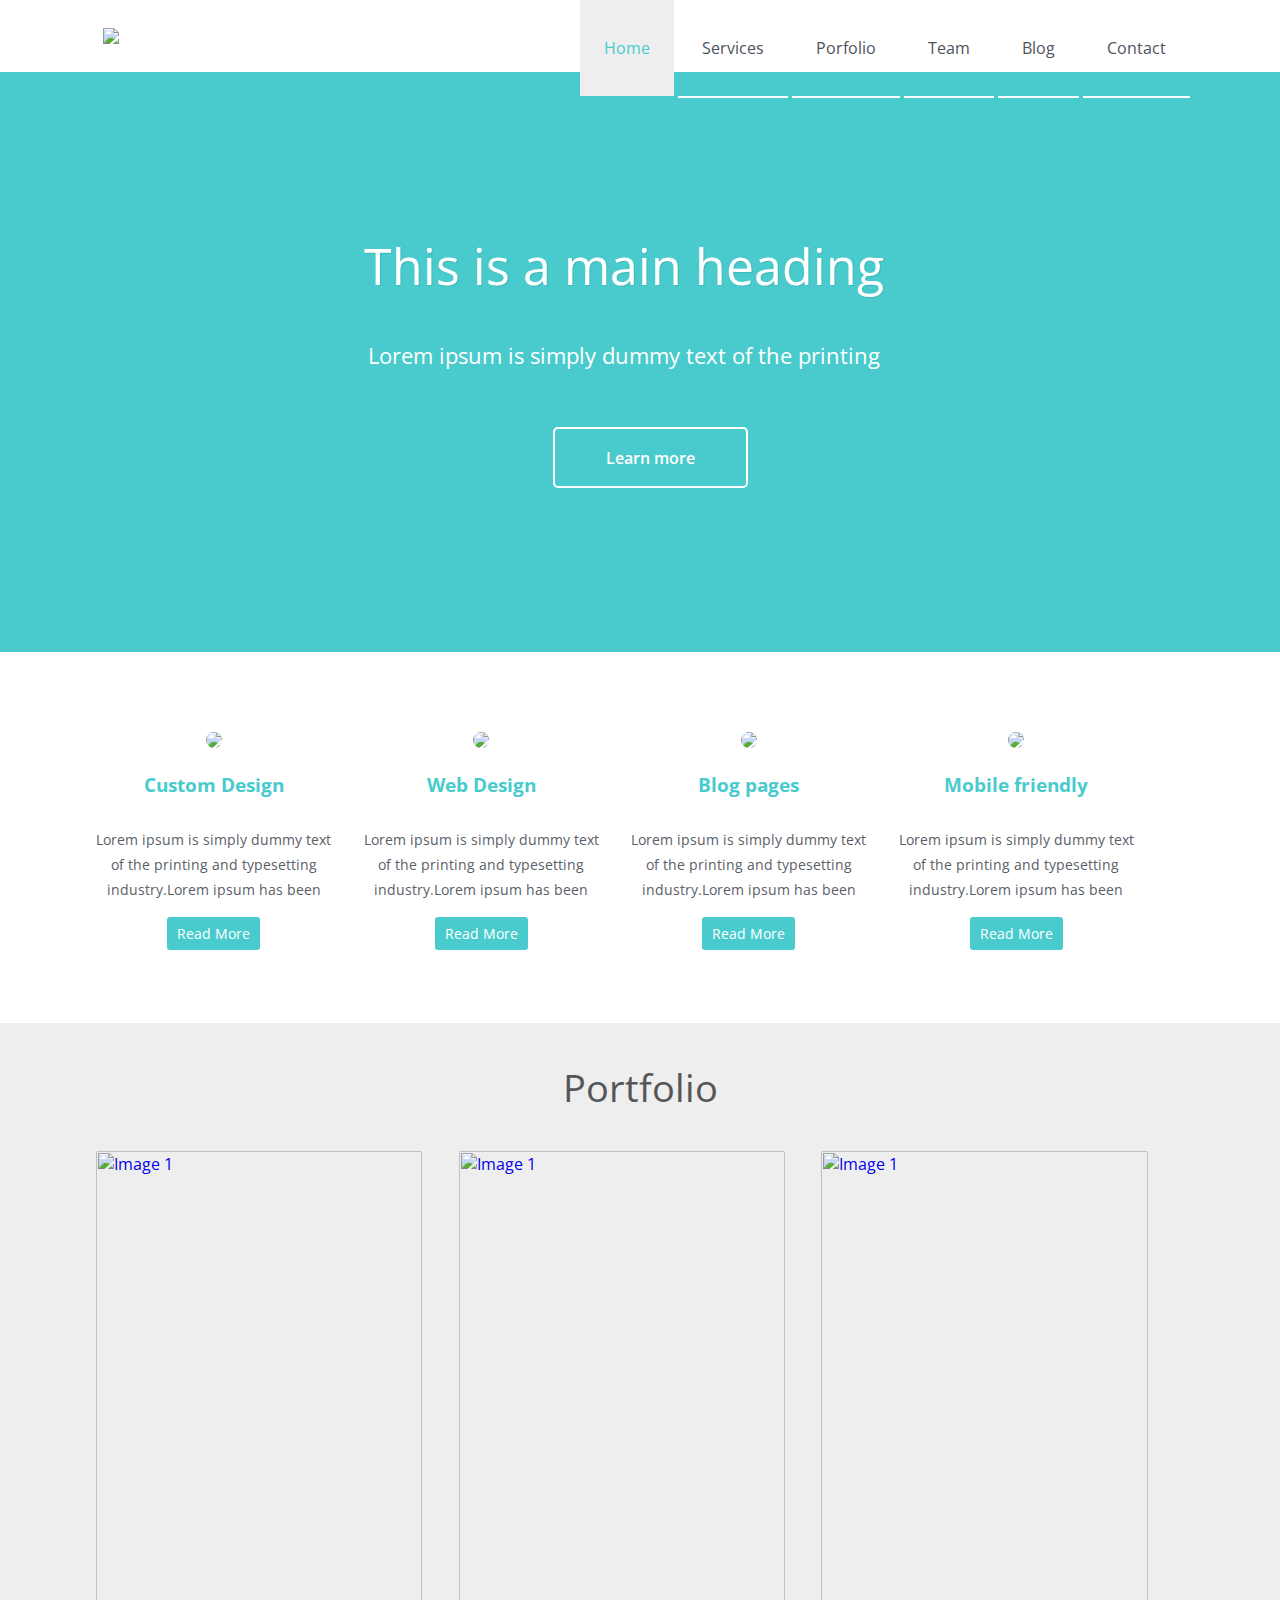
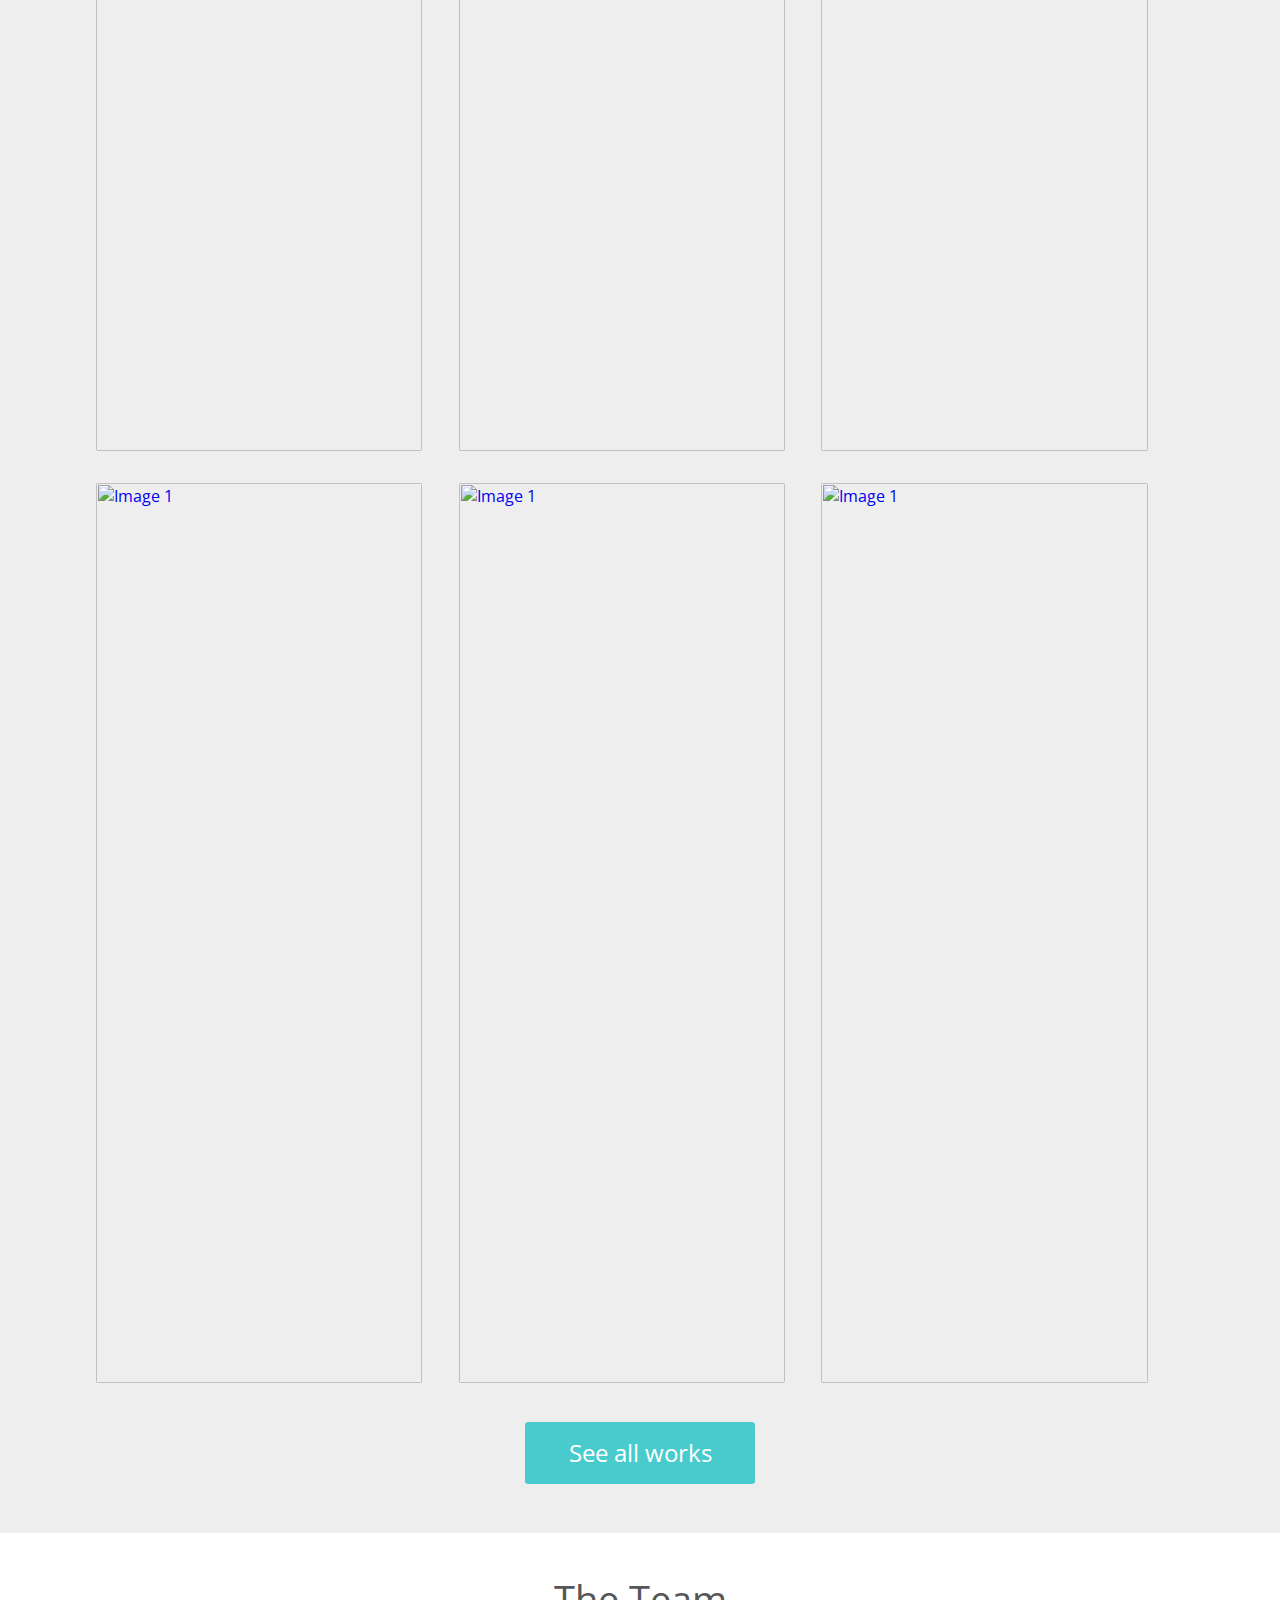
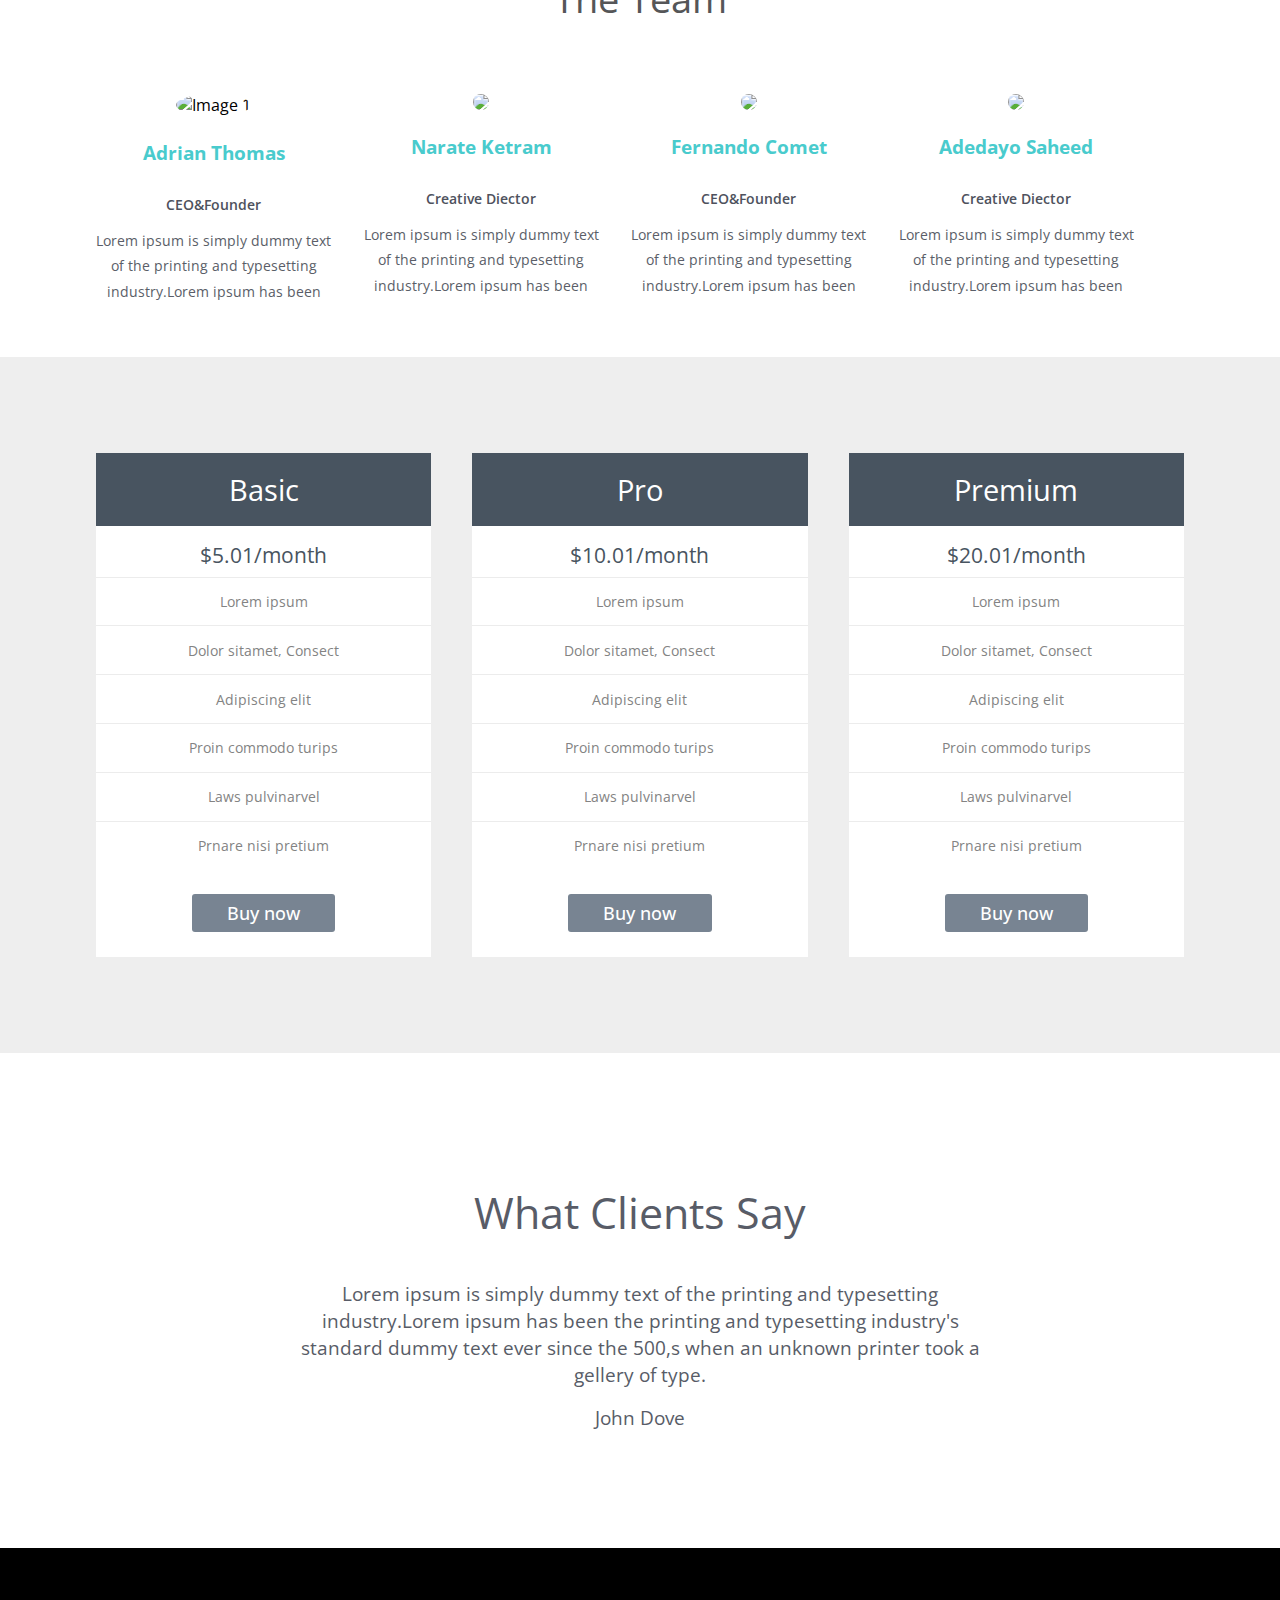
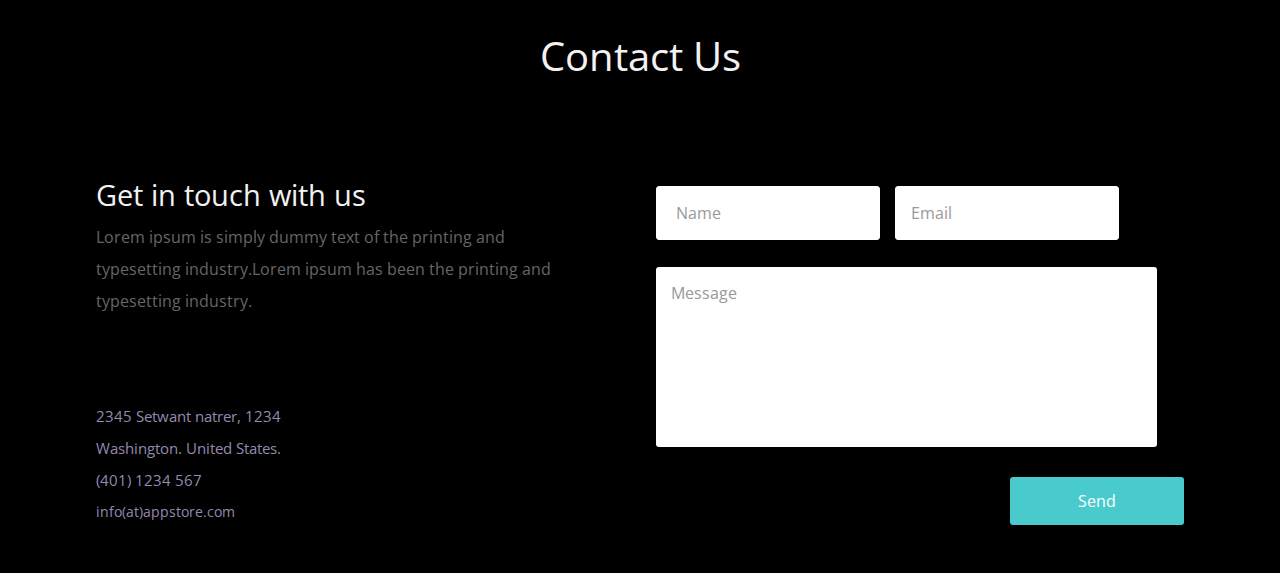
==== index.html @ a983fc41 "Add files via upload" ====
<!DOCTYPE HTML5>



<html>

<head>
    <title>The Agency-author Website Template | Home :: w3layouts</title>
    <meta http-equiv="Content-Type" content="text/html; charset=utf-8" />
    <meta name="viewport" content="width=device-width, initial-scale=1, maximum-scale=1">
    <link href='http://fonts.googleapis.com/css?family=Open+Sans:400,600' rel='stylesheet' type='text/css'>
    <link href="css/style.css" rel="stylesheet" type="text/css" media="all" />
    <link rel="stylesheet" type="text/css" href="css/magnific-popup.css">
    <script src="js/jquery.min.js"></script>
</head>

<body>
    <!-- start header -->
    <div class="header_bg">
        <div class="wrap">
            <div id="content">
                <header id="topnav">
                    <nav>
                        <ul>
                            <li class="active"><a class="scroll" href="#home">Home</a></li>
                            <li><a class="scroll" href="#service">Services</a></li>
                            <li><a class="scroll" href="#portfolio">Porfolio</a></li>
                            <li><a class="scroll" href="#team">Team</a></li>
                            <li><a href="blogsingle.html">Blog</a></li>
                            <li><a class="scroll" href="#contact">Contact</a></li>
                            <div class="clear"> </div>
                        </ul>
                    </nav>
                    <div class="logo">
                        <a href="index.html"><img src="images/logo.png"></a>
                    </div>
                    <a href="#" id="navbtn">Nav Menu</a>
                    <div class="clear"> </div>
                </header>
                <!-- @end #topnav -->
                <script type="text/javascript" src="js/menu.js"></script>
            </div>
        </div>
    </div>
    <!--start-slider---->
    <div class="slider" id="home">
        <div class="wrap">
            <!---start-da-slider----->
            <div id="da-slider" class="da-slider">
                <div class="da-slide">
                    <h2>This is a main heading</h2>
                    <p>Lorem ipsum is simply dummy text of the printing</p>
                    <a href="#" class="da-link">Learn more</a>
                </div>
                <div class="da-slide">
                    <h2>This is a main heading</h2>
                    <p>Lorem ipsum is simply dummy text of the printing</p>
                    <a href="#" class="da-link">Learn more</a>
                </div>
                <div class="da-slide">
                    <h2>This is a main heading</h2>
                    <p>Lorem ipsum is simply dummy text of the printing</p>
                    <a href="#" class="da-link">Learn more</a>
                </div>
                <nav class="da-arrows">
                    <span class="da-arrows-prev"></span>
                    <span class="da-arrows-next"></span>
                </nav>
            </div>
            <link rel="stylesheet" type="text/css" href="css/slider.css" />
            <script type="text/javascript" src="js/modernizr.custom.28468.js"></script>
            <script type="text/javascript" src="js/jquery.cslider.js"></script>
            <script type="text/javascript">
                $(function() {

                    $('#da-slider').cslider({
                        autoplay: true,
                        bgincrement: 450
                    });

                });
            </script>
            <!---//End-da-slider----->
        </div>
    </div>
    <!-----------service------------>
    <div class="sevice" id="service">
        <div class="wrap">
            <div class="service-grids">
                <div class="images_1_of_4">
                    <img src="images/round1.png">
                    <h3>Custom Design</h3>
                    <p>Lorem ipsum is simply dummy text of the printing and typesetting industry.Lorem ipsum has been </p>
                    <div class="button"><span><a href="#">Read More</a></span></div>
                </div>
                <div class="images_1_of_4">
                    <img src="images/round2.png">
                    <h3>Web Design</h3>
                    <p>Lorem ipsum is simply dummy text of the printing and typesetting industry.Lorem ipsum has been</p>
                    <div class="button"><span><a href="#">Read More</a></span></div>
                </div>
                <div class="images_1_of_4">
                    <img src="images/round3.png">
                    <h3>Blog pages</h3>
                    <p>Lorem ipsum is simply dummy text of the printing and typesetting industry.Lorem ipsum has been </p>
                    <div class="button"><span><a href="#">Read More</a></span></div>
                </div>
                <div class="images_1_of_4">
                    <img src="images/round4.png">
                    <h3>Mobile friendly</h3>
                    <p>Lorem ipsum is simply dummy text of the printing and typesetting industry.Lorem ipsum has been</p>
                    <div class="button"><span><a href="#">Read More</a></span></div>
                </div>
                <div class="clear"> </div>
            </div>
        </div>
        <!-----------//service//------------>
        <!-----------portfolio-------------->
        <div class="portfolio_main" id="portfolio">
            <div class="wrap">
                <div class="heading_h">
                    <h3><a href="#">Portfolio</a></h3>
                </div>
                <!--start-mfp -->
                <div id="small-dialog1" class="mfp-hide">
                    <div class="pop_up">
                        <img src="images/pop1.jpg">
                        <h2>Lorem ipsum </h2>
                        <p>Lorem ipsum dolor sit amet, consectetuer adipiscing elit, sed diam nonummy nibh euismod tincidunt ut laoreet dolore magna aliquam erat volutpat. Ut wisi enim ad minim veniam, quis nostrud exerci tation ullamcorper suscipit lobortis
                            nisl ut aliquip ex ea commodo consequat. Duis autem vel eum iriure dolor in hendrerit in vulputate velit esse molestie.</p>
                        <p class="pop_p">Lorem ipsum dolor sit amet, consectetuer adipiscing elit, sed diam nonummy nibh euismod tincidunt ut laoreet dolore magna aliquam erat volutpat. Ut wisi enim ad minim veniam, quis nostrud exerci tation ullamcorper suscipit lobortis
                            nisl ut aliquip ex ea commodo consequat. Duis autem vel eum iriure dolor in hendrerit in vulputate velit esse molestie.</p>
                    </div>

                </div>
                <div id="small-dialog2" class="mfp-hide">
                    <div class="pop_up2">
                        <img src="images/pop2.jpg">
                        <h2>Lorem ipsum </h2>
                        <p>Lorem ipsum dolor sit amet, consectetuer adipiscing elit, sed diam nonummy nibh euismod tincidunt ut laoreet dolore magna aliquam erat volutpat. Ut wisi enim ad minim veniam, quis nostrud exerci tation ullamcorper suscipit lobortis
                            nisl ut aliquip ex ea commodo consequat. Duis autem vel eum iriure dolor in hendrerit in vulputate velit esse molestie.</p>
                        <p class="pop_p">Lorem ipsum dolor sit amet, consectetuer adipiscing elit, sed diam nonummy nibh euismod tincidunt ut laoreet dolore magna aliquam erat volutpat. Ut wisi enim ad minim veniam, quis nostrud exerci tation ullamcorper suscipit lobortis
                            nisl ut aliquip ex ea commodo consequat. Duis autem vel eum iriure dolor in hendrerit in vulputate velit esse molestie.</p>
                    </div>
                </div>
                <div id="small-dialog3" class="mfp-hide">
                    <div class="pop_up3">
                        <img src="images/pop3.jpg">
                        <h2>Lorem ipsum </h2>
                        <p>Lorem ipsum dolor sit amet, consectetuer adipiscing elit, sed diam nonummy nibh euismod tincidunt ut laoreet dolore magna aliquam erat volutpat. Ut wisi enim ad minim veniam, quis nostrud exerci tation ullamcorper suscipit lobortis
                            nisl ut aliquip ex ea commodo consequat. Duis autem vel eum iriure dolor in hendrerit in vulputate velit esse molestie.</p>
                        <p class="pop_p">Lorem ipsum dolor sit amet, consectetuer adipiscing elit, sed diam nonummy nibh euismod tincidunt ut laoreet dolore magna aliquam erat volutpat. Ut wisi enim ad minim veniam, quis nostrud exerci tation ullamcorper suscipit lobortis
                            nisl ut aliquip ex ea commodo consequat. Duis autem vel eum iriure dolor in hendrerit in vulputate velit esse molestie.</p>
                    </div>
                </div>
                <div id="small-dialog4" class="mfp-hide">
                    <div class="pop_up4">
                        <img src="images/pop4.jpg">
                        <h2>Lorem ipsum </h2>
                        <p>Lorem ipsum dolor sit amet, consectetuer adipiscing elit, sed diam nonummy nibh euismod tincidunt ut laoreet dolore magna aliquam erat volutpat. Ut wisi enim ad minim veniam, quis nostrud exerci tation ullamcorper suscipit lobortis
                            nisl ut aliquip ex ea commodo consequat. Duis autem vel eum iriure dolor in hendrerit in vulputate velit esse molestie.</p>
                        <p class="pop_p">Lorem ipsum dolor sit amet, consectetuer adipiscing elit, sed diam nonummy nibh euismod tincidunt ut laoreet dolore magna aliquam erat volutpat. Ut wisi enim ad minim veniam, quis nostrud exerci tation ullamcorper suscipit lobortis
                            nisl ut aliquip ex ea commodo consequat. Duis autem vel eum iriure dolor in hendrerit in vulputate velit esse molestie.</p>
                    </div>
                </div>
                <div id="small-dialog5" class="mfp-hide">
                    <div class="pop_up5">
                        <img src="images/pop5.jpg">
                        <h2>Lorem ipsum </h2>
                        <p>Lorem ipsum dolor sit amet, consectetuer adipiscing elit, sed diam nonummy nibh euismod tincidunt ut laoreet dolore magna aliquam erat volutpat. Ut wisi enim ad minim veniam, quis nostrud exerci tation ullamcorper suscipit lobortis
                            nisl ut aliquip ex ea commodo consequat. Duis autem vel eum iriure dolor in hendrerit in vulputate velit esse molestie.</p>
                        <p class="pop_p">Lorem ipsum dolor sit amet, consectetuer adipiscing elit, sed diam nonummy nibh euismod tincidunt ut laoreet dolore magna aliquam erat volutpat. Ut wisi enim ad minim veniam, quis nostrud exerci tation ullamcorper suscipit lobortis
                            nisl ut aliquip ex ea commodo consequat. Duis autem vel eum iriure dolor in hendrerit in vulputate velit esse molestie.</p>
                    </div>
                </div>
                <div id="small-dialog6" class="mfp-hide">
                    <div class="pop_up6">
                        <img src="images/pop6.jpg">
                        <h2>Lorem ipsum </h2>
                        <p>Lorem ipsum dolor sit amet, consectetuer adipiscing elit, sed diam nonummy nibh euismod tincidunt ut laoreet dolore magna aliquam erat volutpat. Ut wisi enim ad minim veniam, quis nostrud exerci tation ullamcorper suscipit lobortis
                            nisl ut aliquip ex ea commodo consequat. Duis autem vel eum iriure dolor in hendrerit in vulputate velit esse molestie.</p>
                        <p class="pop_p">Lorem ipsum dolor sit amet, consectetuer adipiscing elit, sed diam nonummy nibh euismod tincidunt ut laoreet dolore magna aliquam erat volutpat. Ut wisi enim ad minim veniam, quis nostrud exerci tation ullamcorper suscipit lobortis
                            nisl ut aliquip ex ea commodo consequat. Duis autem vel eum iriure dolor in hendrerit in vulputate velit esse molestie.</p>
                    </div>
                </div>
                <div id="small-dialog7" class="mfp-hide">
                    <div class="pop_up7">
                        <h2>Lorem ipsum </h2>
                        <p>Lorem ipsum dolor sit amet, consectetuer adipiscing elit, sed diam nonummy nibh euismod tincidunt ut laoreet dolore magna aliquam erat volutpat. Ut wisi enim ad minim veniam, quis nostrud exerci tation ullamcorper suscipit lobortis
                            nisl ut aliquip ex ea commodo consequat. Duis autem vel eum iriure dolor in hendrerit in vulputate velit esse molestie.</p>
                        <p class="pop_p">Lorem ipsum dolor sit amet, consectetuer adipiscing elit, sed diam nonummy nibh euismod tincidunt ut laoreet dolore magna aliquam erat volutpat. Ut wisi enim ad minim veniam, quis nostrud exerci tation ullamcorper suscipit lobortis
                            nisl ut aliquip ex ea commodo consequat. Duis autem vel eum iriure dolor in hendrerit in vulputate velit esse molestie.</p>
                    </div>
                </div>
                <!--end-mfp -->
                <!--start-content-->
                <div class="gallery">
                    <div class="container">
                        <div id="gallerylist">
                            <div class="gallerylist-wrapper">
                                <a class="popup-with-zoom-anim" href="#small-dialog1">
                                    <img src="images/gd1.jpg" alt="Image 1" / </a>
                            </div>
                            <div class="gallerylist-wrapper">
                                <a class="popup-with-zoom-anim" href="#small-dialog2">
                                    <img src="images/gd2.jpg" alt="Image 1" / </a>
                            </div>
                            <div class="gallerylist-wrapper">
                                <a class="popup-with-zoom-anim" href="#small-dialog3">
                                    <img src="images/gd3.jpg" alt="Image 1" />

                                </a>
                            </div>
                            <div class="clear"></div>
                        </div>
                        <div id="gallerylist1">
                            <div class="gallerylist-wrapper">
                                <a class="popup-with-zoom-anim" href="#small-dialog4">
                                    <img src="images/gd4.jpg" alt="Image 1" / </a>
                            </div>
                            <div class="gallerylist-wrapper">
                                <a class="popup-with-zoom-anim" href="#small-dialog5">
                                    <img src="images/gd5.jpg" alt="Image 1" />

                                </a>
                            </div>
                            <div class="gallerylist-wrapper">
                                <a class="popup-with-zoom-anim" href="#small-dialog6">
                                    <img src="images/gd6.jpg" alt="Image 1" />
                                </a>
                            </div>
                            <div class="clear"> </div>
                            <div class="button_1"><span><a href="#">See all works</a></span></div>
                        </div>
                    </div>
                </div>
                <!--end container -->
                <script src="js/jquery.magnific-popup.js" type="text/javascript"></script>
                <script>
                    $(document).ready(function() {
                        $('.popup-with-zoom-anim').magnificPopup({
                            type: 'inline',
                            fixedContentPos: false,
                            fixedBgPos: true,
                            overflowY: 'auto',
                            closeBtnInside: true,
                            preloader: false,
                            midClick: true,
                            removalDelay: 300,
                            mainClass: 'my-mfp-zoom-in'
                        });
                    });
                </script>

            </div>
        </div>
    </div>
    <!-----------//portfolio//----------->
    <!-----------start-team-------------->
    <div class="team" id="team">
        <div class="wrap">
            <div class="heading_h">
                <h3><a href="#">The Team</a></h3>
            </div>
            <div class="middle-grids">
                <div class="grid_1_of_4 images_1_of_4">
                    <a class="popup-with-zoom-anim" href="#small-dialog7">
                        <span class="rollover"> </span>
                    </a>
                    <img src="images/pic4.jpg" alt="Image 1" />
                    <h3>Adrian Thomas </h3>
                    <h4>CEO&Founder</h4>
                    <p>Lorem ipsum is simply dummy text of the printing and typesetting industry.Lorem ipsum has been </p>
                </div>
                <div class="grid_1_of_4 images_1_of_4">
                    <a class="popup-with-zoom-anim" href="#small-dialog7">
                        <span class="rollover"> </span>
                    </a>
                    <img src="images/pic2.jpg">
                    <h3>Narate Ketram</h3>
                    <h4>Creative Diector</h4>
                    <p>Lorem ipsum is simply dummy text of the printing and typesetting industry.Lorem ipsum has been</p>
                </div>
                <div class="grid_1_of_4 images_1_of_4">
                    <a class="popup-with-zoom-anim" href="#small-dialog7">
                        <span class="rollover"> </span>
                    </a>
                    <img src="images/pic3.jpg">
                    <h3>Fernando Comet</h3>
                    <h4>CEO&Founder</h4>
                    <p>Lorem ipsum is simply dummy text of the printing and typesetting industry.Lorem ipsum has been </p>

                </div>
                <div class="grid_1_of_4 images_1_of_4">
                    <a class="popup-with-zoom-anim" href="#small-dialog7">
                        <span class="rollover"> </span>
                    </a>
                    <img src="images/pic1.jpg">
                    <h3>Adedayo Saheed</h3>
                    <h4>Creative Diector</h4>
                    <p>Lorem ipsum is simply dummy text of the printing and typesetting industry.Lorem ipsum has been</p>
                </div>
                <div class="clear"> </div>
            </div>
        </div>
    </div>
    <!----------end-team----------------->
    <!-----------start-pricing----------->
    <div class="pricing-plans">
        <div class="wrap">
            <div class="pricing-grids">
                <div class="pricing-grid">
                    <h3><a href="#">Basic</a></h3>
                    <div class="price-value">
                        <a href="#">$5.01/month</a>
                    </div>
                    <ul>
                        <li><a href="#">Lorem ipsum</a></li>
                        <li><a href="#">Dolor sitamet, Consect</a></li>
                        <li><a href="#">Adipiscing elit</a></li>
                        <li><a href="#">Proin commodo turips</a></li>
                        <li><a href="#">Laws pulvinarvel</a></li>
                        <li><a href="#">Prnare nisi pretium</a></li>
                    </ul>
                    <div class="cart">
                        <a class="popup-with-zoom-anim" href="#small-dialog">Buy now</a>
                    </div>
                </div>
                <div class="pricing-grid">
                    <h3><a href="#">Pro</a></h3>
                    <div class="price-value">
                        <a href="#">$10.01/month</a>
                    </div>
                    <ul>
                        <li><a href="#">Lorem ipsum</a></li>
                        <li><a href="#">Dolor sitamet, Consect</a></li>
                        <li><a href="#">Adipiscing elit</a></li>
                        <li><a href="#">Proin commodo turips</a></li>
                        <li><a href="#">Laws pulvinarvel</a></li>
                        <li><a href="#">Prnare nisi pretium</a></li>
                    </ul>
                    <div class="cart">
                        <a class="popup-with-zoom-anim" href="#small-dialog">Buy now</a>
                    </div>
                </div>
                <div class="pricing-grid">
                    <h3><a href="#">Premium</a></h3>
                    <div class="price-value">
                        <a href="#">$20.01/month</a>
                    </div>
                    <ul>
                        <li><a href="#">Lorem ipsum</a></li>
                        <li><a href="#">Dolor sitamet, Consect</a></li>
                        <li><a href="#">Adipiscing elit</a></li>
                        <li><a href="#">Proin commodo turips</a></li>
                        <li><a href="#">Laws pulvinarvel</a></li>
                        <li><a href="#">Prnare nisi pretium</a></li>
                    </ul>
                    <div class="cart">
                        <a class="popup-with-zoom-anim" href="#small-dialog">Buy now</a>
                    </div>
                </div>
                <div class="clear"> </div>
                <!-----pop-up-grid---->
                <div id="small-dialog" class="mfp-hide">
                    <div class="pop_up">
                        <div class="payment-online-form-left">
                            <form>
                                <h4><span class="shipping"> </span>Shipping</h4>
                                <ul>
                                    <li><input class="text-box-dark" type="text" value="Frist Name" onfocus="this.value = '';" onblur="if (this.value == '') {this.value = 'Frist Name';}"></li>
                                    <li><input class="text-box-dark" type="text" value="Last Name" onfocus="this.value = '';" onblur="if (this.value == '') {this.value = 'Last Name';}"></li>
                                </ul>
                                <ul>
                                    <li><input class="text-box-dark" type="text" value="Email" onfocus="this.value = '';" onblur="if (this.value == '') {this.value = 'Email';}"></li>
                                    <li><input class="text-box-dark" type="text" value="Company Name" onfocus="this.value = '';" onblur="if (this.value == '') {this.value = 'Company Name';}"></li>
                                </ul>
                                <ul>
                                    <li><input class="text-box-dark" type="text" value="Phone" onfocus="this.value = '';" onblur="if (this.value == '') {this.value = 'Phone';}"></li>
                                    <li><input class="text-box-dark" type="text" value="Address" onfocus="this.value = '';" onblur="if (this.value == '') {this.value = 'Address';}"></li>
                                    <div class="clear"> </div>
                                </ul>
                                <div class="clear"> </div>
                                <ul class="payment-type">
                                    <h4><span class="payment"> </span> Payments</h4>
                                    <li><span class="col_checkbox">
													<input id="3" class="css-checkbox1" type="checkbox">
													<label for="3" name="demo_lbl_1" class="css-label1"> </label>
													<a class="visa" href="#"> </a>
													</span>

                                    </li>
                                    <li>
                                        <span class="col_checkbox">
														<input id="4" class="css-checkbox2" type="checkbox">
														<label for="4" name="demo_lbl_2" class="css-label2"> </label>
														<a class="paypal" href="#"> </a>
													</span>
                                    </li>
                                    <div class="clear"> </div>
                                </ul>
                                <ul>
                                    <li><input class="text-box-dark" type="text" value="Card Number" onfocus="this.value = '';" onblur="if (this.value == '') {this.value = 'Card Number';}"></li>
                                    <li><input class="text-box-dark" type="text" value="Name on card" onfocus="this.value = '';" onblur="if (this.value == '') {this.value = 'Name on card';}"></li>
                                    <div class="clear"> </div>
                                </ul>
                                <ul>
                                    <li><input class="text-box-light hasDatepicker" type="text" id="datepicker" value="Expiration Date" onfocus="this.value = '';" onblur="if (this.value == '') {this.value = 'Expiration Date';}"><em class="pay-date"> </em></li>
                                    <li><input class="text-box-dark" type="text" value="Security Code" onfocus="this.value = '';" onblur="if (this.value == '') {this.value = 'Security Code';}"></li>
                                    <div class="clear"> </div>
                                </ul>
                                <ul class="payment-sendbtns">
                                    <li><input type="reset" value="Cancel"></li>
                                    <li><input type="submit" value="Process order"></li>
                                </ul>
                                <div class="clear"> </div>
                            </form>
                        </div>
                    </div>
                </div>
                <!-----pop-up-grid---->
            </div>
            <div class="clear"> </div>
        </div>
    </div>
    </div>
    <!-- Add fancyBox light-box -->
    <script>
        $(document).ready(function() {
            $('.popup-with-zoom-anim').magnificPopup({
                type: 'inline',
                fixedContentPos: false,
                fixedBgPos: true,
                overflowY: 'auto',
                closeBtnInside: true,
                preloader: false,
                midClick: true,
                removalDelay: 300,
                mainClass: 'my-mfp-zoom-in'
            });
        });
    </script>
    <!----End-pricingplans---->
    <!-----------end-pricing------------->
    <!---------text-slider------------->

    <div class="wmuSlider example1">
        <div class="wrap">
            <article style="position: absolute; width:64%; opacity: 0;">

                <div class="cont span_2_of_3">
                    <h4>What Clients Say</h1>
                        <p>Lorem ipsum is simply dummy text of the printing and typesetting industry.Lorem ipsum has been the printing and typesetting industry's standard dummy text ever since the 500,s when an unknown printer took a gellery of type.</p>
                        <span><a href="#">John Dove</a></span>

                </div>
            </article>
            <article style="position: absolute; width:64%; opacity: 0;">
                <div class="cont span_2_of_3">
                    <h4>What Clients Say</h4>
                    <p>Lorem ipsum is simply dummy text of the printing and typesetting industry.Lorem ipsum has been the printing and typesetting industry's standard dummy text ever since the 500,s when an unknown printer took a gellery of type.</p>
                    <span><a href="#">John Dove</a></span>
                </div>
            </article>
            <article style="position: absolute; width:64%; opacity: 0;">
                <div class="cont span_2_of_3">
                    <h4>What Clients Say</h4>
                    <p>Lorem ipsum is simply dummy text of the printing and typesetting industry.Lorem ipsum has been the printing and typesetting industry's standard dummy text ever since the 500,s when an unknown printer took a gellery of type.</p>
                    <span><a href="#">John Dove</a></span>
                </div>
            </article>

            <script src="js/jquery.wmuSlider.js"></script>
            <script>
                $('.example1').wmuSlider();
            </script>
        </div>
    </div>
    <!----------//text-slider------------>
    <!--------start-contact----------->
    <div class="contact" id="contact">
        <div class="wrap">
            <h2>Contact Us</h2>
            <div class="contact-form">
                <div class="para-contact">
                    <h4>Get in touch with us</h4>
                    <p>Lorem ipsum is simply dummy text of the printing and typesetting industry.Lorem ipsum has been the printing and typesetting industry.</p>

                    <div class="social_2 social_3">
                        <ul>
                            <li class="facebook"><a href="#"><span> </span></a></li>
                            <li class="twitter"><a href="#"><span> </span></a></li>
                            <li class="google"><a href="#"><span> </span></a></li>
                        </ul>
                    </div>
                    <div class="get-intouch-left-address">
                        <p>2345 Setwant natrer, 1234</p>
                        <p>Washington. United States.</p>
                        <p>(401) 1234 567</p>
                        <p><a href="mailto:info@mycompany.com"> info(at)appstore.com</a></p>
                    </div>
                    <div class="clear"> </div>
                </div>
                <div class="form">
                    <form method="post" action="#">
                        <input type="text" class="textbox" value=" Name" onfocus="this.value = '';" onblur="if (this.value == '') {this.value = 'Name';}">
                        <input type="text" class="textbox" value="Email" onfocus="this.value = '';" onblur="if (this.value == '') {this.value = 'Email';}">
                        <div class="clear"> </div>
                        <div>
                            <textarea value="Message:" onfocus="this.value = '';" onblur="if (this.value == '') {this.value = ' Message';}">Message</textarea>
                        </div>
                        <div class="button send_button">
                            <input type="submit" value="Send">
                        </div>
                        <div class="clear"> </div>
                    </form>
                </div>
                <a class="mov-top" href="#home1"> <span> </span></a>
                <div class="clear"> </div>
            </div>
        </div>
    </div>
    <!-- scroll_top_btn -->
    <script type="text/javascript" src="js/move-top.js"></script>
    <script type="text/javascript" src="js/easing.js"></script>
    <script type="text/javascript">
        $(document).ready(function() {

            var defaults = {
                containerID: 'toTop', // fading element id
                containerHoverID: 'toTopHover', // fading element hover id
                scrollSpeed: 1200,
                easingType: 'linear'
            };


            $().UItoTop({
                easingType: 'easeOutQuart'
            });

        });
    </script>
    <script type="text/javascript">
        jQuery(document).ready(function($) {
            $(".scroll").click(function(event) {
                event.preventDefault();
                $('html,body').animate({
                    scrollTop: $(this.hash).offset().top
                }, 1200);
            });
        });
    </script>

    <a href="#" id="toTop" style="display: block;"><span id="toTopHover" style="opacity: 1;"></span></a>
    <!--------//end-contact----------->
</body>

</html>
---- css/style.css ----
/*
Author: W3layout
Author URL: http://w3layouts.com
License: Creative Commons Attribution 3.0 Unported
License URL: http://creativecommons.org/licenses/by/3.0/
*/
/* reset */
html,body,div,span,applet,object,iframe,h1,h2,h3,h4,h5,h6,p,blockquote,pre,a,abbr,acronym,address,big,cite,code,del,dfn,em,img,ins,kbd,q,s,samp,small,strike,strong,sub,sup,tt,var,b,u,i,dl,dt,dd,ol,nav ul,nav li,fieldset,form,label,legend,table,caption,tbody,tfoot,thead,tr,th,td,article,aside,canvas,details,embed,figure,figcaption,footer,header,hgroup,menu,nav,output,ruby,section,summary,time,mark,audio,video{margin:0;padding:0;border:0;font-size:100%;font:inherit;vertical-align:baseline;}
article, aside, details, figcaption, figure,footer, header, hgroup, menu, nav, section {display: block;}
ol,ul{list-style:none;margin:0;padding:0;}
blockquote,q{quotes:none;}
blockquote:before,blockquote:after,q:before,q:after{content:'';content:none;}
table{border-collapse:collapse;border-spacing:0;}
/* start editing from here */
a{text-decoration:none;}
.txt-rt{text-align:right;}/* text align right */
.txt-lt{text-align:left;}/* text align left */
.txt-center{text-align:center;}/* text align center */
.float-rt{float:right;}/* float right */
.float-lt{float:left;}/* float left */
.clear{clear:both;}/* clear float */
.pos-relative{position:relative;}/* Position Relative */
.pos-absolute{position:absolute;}/* Position Absolute */
.vertical-base{	vertical-align:baseline;}/* vertical align baseline */
.vertical-top{	vertical-align:top;}/* vertical align top */
.underline{	padding-bottom:5px;	border-bottom: 1px solid #eee; margin:0 0 20px 0;}/* Add 5px bottom padding and a underline */
nav.vertical ul li{	display:block;}/* vertical menu */
nav.horizontal ul li{	display: inline-block;}/* horizontal menu */
img{max-width:100%;}
/*end reset*/
body {
	background:#ffffff;
	font-family: 'Open Sans', sans-serif;
	font-size: 100%;
}
.wrap{
	margin:0 auto;
	width:80%;
}
/*****/
/* start header */

::selection { background: #b9e9b9; color: #555; }
::-moz-selection { background: #b9e9b9; color: #555; }
::-webkit-selection { background: #b9e9b9; color: #555; }

br { display: block; line-height: 2.2em; } 

article, aside, details, figcaption, figure, footer, header, hgroup, menu, nav, section { display: block; }
ol, ul { list-style: none; }

blockquote, q { quotes: none; }
blockquote:before, blockquote:after, q:before, q:after { content: ''; content: none; }
img { border: 0; max-width: 100%; }



#w {
  max-width:80%%;
  margin: 0 auto;
}
#pagebody {
  padding: 15px 25px;
}

/* navigation bar */
#topnav {
  display: block;
  width: 100%;
  position: relative;
}

#topnav .logo {
  float: left;
  padding: 1.57em 0em;
}
#topnav .logo a {
  text-decoration: none;
  padding: 3px 7px;
  display:block;
}

#topnav #navbtn {
  display: none;
  float: right;
  top: 0;
  width: 20px;
  padding: 2.5em 0em;
  background: url('../images/nav-icon.png') center no-repeat;
  text-indent: -99999px;
  overflow: hidden;
}

#topnav nav {
  position: absolute;
  top: 0; 
  right: -10px;
}

#topnav nav ul {
  list-style: none;
}
#topnav nav ul li {
  display: block;
  float: left;
  margin-right: 4px;
}

#topnav nav ul li a {
  color: #4E525D;
	font-size: 1em;
	padding: 2.3em 1.5em;
	display: block;
	transition: 0.5s all;
	-webkit-transition: 0.51s all;
	-moz-transition: 0.5s all;
	-o-transition: 0.5s all;
	border-bottom: 2px solid #fff;
}
#topnav nav ul li a:hover {
	border-bottom: 2px solid #49CBCD;
	 color: #49CBCD;
	 background: #EEE;
}
#topnav nav ul li.active>a{
	border-bottom: 2px solid #49CBCD;
	 color: #49CBCD;
	 background: #EEE;
}

/* menu block */
#btmnav {
  display: block;
  padding: 5px 0;
  border-top: 1px solid #cfcfcf;
  font-size: 1.1em;
  font-weight: normal;
}

#btmnav .credits { 
  color: #999;
  line-height: 1.45em;
}
#btmnav nav { padding: 9px 0; padding-bottom: 15px; }
#btmnav nav ul li { display: inline; }
#btmnav nav ul li a { font-weight: bold; }


/* responsive styles */
@media screen and (max-width: 800px) {
  #topnav h1 {
	padding: 1.4em 0em;
	}
	#topnav #navbtn {
	padding: 1.8em 0em;
	}
  #topnav { height: auto; }
  #topnav nav { 
    display: none; 
    position: static;
    width: 100%;
    top: auto;
    right: auto;
  }
  #topnav nav ul li { float: none; margin: 0;  background: #f0f0f0;}
  #topnav nav ul li a {
    display: block;
    width: 100%;
    line-height: 1.4em;
    border: 0;
    padding: 9px 9px;
    border-bottom: 1px solid rgba(90, 85, 73, 0.17);
	box-sizing: border-box;
	-moz-box-sizing: border-box;
	-webkit-box-sizing: border-box;
	-webkit-transition: all 0.3s ease-out;
	-moz-transition: all 0.3s ease-out;
	-ms-transition: all 0.3s ease-out;
	-o-transition: all 0.3s ease-out;
	transition: all 0.3s ease-out;
  }
  #topnav nav ul li a:hover {
   background:#49CBCD;
	color: #ffffff;
  }
  #topnav nav ul li a.sel {
    color: #6f8767;
    background: #cbdcc5;
  }
  
  #topnav #navbtn {
    display: block;
  }
}
/*---start-top-slider----*/
.slider{
	background:#49CBCD url(../images/bg2.png) no-repeat;
	background-size: 100% 100%;
}
/*---end-top-slider----*/
/***************start-service************/
.service-grids{
	margin:5em 0;
}
.middle-grids {
	margin: 2em 0;
}
.section {
	clear: both;
	padding: 0px;
	margin: 0px;
}
.images_1_of_4{
	display: block;
	float:left;
	margin-left:3%;
	text-align: center;
}
.images_1_of_4:first-child { 
	margin-left: 0; 
} 
.images_1_of_4 {
	width: 21.6%;
}
.images_1_of_4  img{
	max-width:100%;
	margin-bottom: 23px;
	border-radius: 50%;
	-webkit-border-radius: 50%;
	-o-border-radius: 50%;
	-moz-border-radius: 50%;
}
.images_1_of_4  h3{
	color:#49CBCD;
	font-size:1.2em;
	font-family:'Open Sans', sans-serif;
	font-weight :bold;
	-webkit-transition: all 0.3s ease-out;
	-moz-transition: all 0.3s ease-out;
	-ms-transition: all 0.3s ease-out;
	-o-transition: all 0.3s ease-out;
	transition: all 0.3s ease-out;
}
.images_1_of_4  h3,.images_1_of_4  p
{
	padding: 0em 0em 1.5em 0em;
}
.images_1_of_4  p {
	font-size:0.875em;
	color:#5A5E68;
	line-height: 1.8em;
	font-family : 'Open Sans', sans-serif;
}
.images_1_of_4 .button a{
		padding:7px 10px;
		font-size:0.9em;
		font-family:'Open Sans', sans-serif;
		background:#49CBCD;       
        color : #fff;
      	-moz-border-radius: 3px;
		-webkit-border-radius: 3px;
		border-radius: 3px;
		transition: 0.5s all;
		-webkit-transition: 0.5s all;
		-moz-transition: 0.5s all;
		-o-transition: 0.5s all;
}
.images_1_of_4 .button a:hover{
	   background: #296E6F;
        text-decoration:none;
}
/***************end-servivice************/
/***************start-portfolio************/
.portfolio_main{
	background: #eee;
}
.heading_h {
	text-align: center;
	padding: 2.4em  0em;
}
.heading_h h3 a{
	font-size:2.4em;
	color:#555658;
}
#gallerylist {
	-webkit-box-sizing: border-box;
	-moz-box-sizing: border-box;
	-o-box-sizing: border-box;
	overflow:hidden;
	width:100%;
}
.gallerylist-wrapper {
	overflow:hidden;
	position: relative !important;
	cursor:pointer;
	width: 30%;
	margin-right:3.333%;
	float: left;
}
.gallerylist img {
	max-width:100%;
	position: relative;
	-webkit-filter: grayscale(100%);
	opacity: 5;
	transition: all 300ms!important;
	-webkit-transition: all 300ms!important;
	-moz-transition: all 300ms!important;
}

.gallerylist-wrapper img{
	width: 100%;
	border-radius: 2px;
	-webkit-border-radius: 2px;
	-o-border-radius: 2px;
	-moz-border-radius: 2px;
}


.gallerylist-wrapper   span {
	position: absolute;
	width: 100%;
	top: 0px;
	left: 0px;
	text-align: center;
	color: #FFF;
	text-shadow: rgba(0, 0, 0, 0.89)
	opacity: 0;
	filter: alpha(opacity=0);
	-ms-filter: "progid:DXImageTransform.Microsoft.Alpha(opacity=0)";
	background: url(../images/spanh.png);
	-moz-transition: opacity 0.3s linear;
	-o-transition: opacity 0.3s linear;
	-ms-transition: opacity 0.3s linear;
	transition: opacity 0.3s linear;
	-webkit-appearance: none;
	text-transform: capitalize;
	-webkit-transition: 0.9s;
	-moz-transition: 0.9s;
	-o-transition: 0.9s;
	transition: 0.9s;
}
.gallerylist-wrapper:hover span{
	opacity: 1;	
}
.gallerylist-wrapper  a span img{
	width:106px;
	height:106px;
	padding: 12% 0%;
}
#gallerylist1
{
	padding: 2em 0em;
}
 .button_1{
	text-align: center;
	margin-top: 1.3em;
	padding: 2em 0em;
}
.button_1 a{
		padding: 0.600em 1.8em;
		font-size: 1.5em;
		background :#49CBCD;       
        color:#fff;
        -moz-border-radius: 3px;
		-webkit-border-radius: 3px;
		-o-border-radius: 3px;
		border-radius: 3px;
		font-family:'Open Sans', sans-serif;
		transition: 0.5s all;
		-webkit-transition: 0.5s all;
		-moz-transition: 0.5s all;
		-o-transition: 0.5s all;
}
.button_1 a:hover{
	    background:#296E6F;
        text-decoration:none; 
}

/**********end-portfolio********/
/**********team************/
.team
{
	text-align: center;
}
.images_1_of_4 h4 {
	color: #4E525D;
	font-size: 0.9em;
	font-weight: 600;
	padding-bottom: 1em;
}
span.rollover {
	-o-transition-duration: 1s;
	-moz-transition-duration: 1s;
	-webkit-transition: -webkit-transform 1s;
	background: url(../images/puls.png) center center no-repeat rgba(0, 0, 0, 0.87);
	cursor: pointer;
	height: 220px;
	width: 221px;
	position: absolute;
	z-index: 10;
	opacity: 0;
	border-radius: 50%;
	-webkit-border-radius: 50%;
	-o-border-radius: 50%;
	-moz-border-radius: 50%;
	-webkit-transition: all 0.3s ease-out;
	-moz-transition: all 0.3s ease-out;
	-ms-transition: all 0.3s ease-out;
	-o-transition: all 0.3s ease-out;
	transition: all 0.3s ease-out;
}
span.rollover:hover {
	opacity: 0.7;
	-webkit-transition: all 0.3s ease-out;
	-moz-transition: all 0.3s ease-out;
	-ms-transition: all 0.3s ease-out;
	-o-transition: all 0.3s ease-out;
	transition: all 0.3s ease-out;
}
/***********end_team*********/
/***********star-text-slider********/
article > div {
	text-align: center;
}
.wmuSlider {
	position: relative;
	overflow: hidden;
	min-height: 495px;
	text-align: center;
}
.wmuSlider .wmuSliderWrapper article {
	position: relative;
	text-align: center;
}
.wmuGallery .wmuGalleryImage {
	position: relative;
	text-align: center;
}
.wmuGallery .wmuGalleryImage img {
	max-width: 100%;
	width: auto;
	height: auto;
}
/* Default Skin */
.wmuGallery .wmuGalleryImage {
	margin-bottom: 10px;
}
.wmuSliderPrev {
	background-position: 19px 9px;
	left: 40px;
}
.wmuSliderPrev, .wmuSliderNext {			
	position: absolute;
	width: 25px;
	height: 35px;
	text-indent: -9999px;
	background: url(../images/text_img.png) no-repeat;
	top:47%;
	z-index: 2;
	cursor: pointer;
}
.wmuSliderPrev {
	background-position: -3px 3px;
	left: 143px;
}
.wmuSliderNext {
	background-position: -23px 3px;
	right: 149px;

}
article  h4{
	color:#585C67;
	font-size:2.7em;
	text-align:center;
	padding:3em 0 0 0;
	font-family : 'Open Sans', sans-serif;
}
article > div > p {
	width:64%;
	color:#585C67;
	font-size:1.2em;
	text-align: center;
	padding: 2em 0 0 0;
	font-family : 'Open Sans', sans-serif;
	margin:0 auto;
}
article> div > span{
	text-align: center;
	padding: 1em 0 0 0;
	display:block;
}
 article> div > span > a {
	color:#585C67;
	cursor: pointer;
	font-size:1.2em;
}
article> div > span > a:hover{
color:#C0B9CD;
}
/*************end-slider**********/
/************start-contact*********/
.contact{
	background:#000 url(../images/cbg.png) no-repeat;
	-webkit-background-size: cover;
	-moz-background-size: cover;
	-o-background-size: cover;
 	background-size: cover;
 	background-position: center;
 	background-size: 100% 100%;
	
}	
.form{
	float: right;
	width: 49%;
	margin: 2em 0;
	display: block;
}
.para-contact {
	float:left;
	display: block;
	margin: 2em 0;
	width:49%;
}
.para-contact h4{
	color:#F2F2F2;
	font-size:1.8em;
}
.para-contact p{
	font-size:0.990em;
	color:#666666;
	line-height:2em;
	font-family : 'Open Sans', sans-serif;
	margin-top:0.5em;
	width: 89%;
}
.contact-form {
	padding: 2em 0 1em;
}
.contact h2{
	color:#F2F2F2;
	font-size:2.5em;
	padding: 2em 0em 0.7em 0em;
	text-align: center;
}
.get-intouch-left-address p,.get-intouch-left-address p a{
	color: #9689B0;
	font-size: 0.95em;
	line-height:1.6em;
	transition:0.5s all;
	-webkit-transition:0.5s all;
	-moz-transition:0.5s all;
	-o-transition:0.5s all;
}
.image img {
	border-radius: 2px;
}
.get-intouch-left-address p a:hover{
	color:#fff;
}
.contact input[type="text"],.contact textarea{
	padding: 15px;
	width: 43%;
	margin: 2% 1%;
	background: #fff;
	outline: none;
	color: #999999;
	font-size:1em;
	border-radius: 3px;
	-moz-border-radius: 3px;
	-webkit-border-radius: 3px;
	-o-border-radius: 3px;
	-webkit-appearance: none;
	font-family: 'Open Sans', sans-serif;
	border:1px solid #fff;
	-webkit-appearance: none;
}
.contact input[type="text"]:nth-child(2)
{
	margin-right: 0em;
}
.contact form textarea{
	padding: 15px;
	display: block;
	width: 94%;
	background: #fff;
	border: none;
	outline: none;
	color: #999999;
	font-size:1em;
	-webkit-appearance: none;
	margin-top: 1em;
}
.contact form textarea{
	resize:none;
	height:180px;		
}
#contact > div > div > div.con > form > div.con-button a:hover{
	text-decoration:none; 
	  background:#45BDBE;
}
#contact > div > div.contact-form > div > div.social-icons > p{
	font-size: 0.980em;
	color: #6B598C;
	font-family: 'Open Sans', sans-serif;
	line-height:2px;
	margin-top: 3em;
}
#toTop {
	display: none;
	text-decoration: none;
	position: fixed;
	bottom: 10px;
	right: 10px;
	overflow: hidden;
	width: 44px;
	height:44px;
	border: none;
	text-indent: 100%;
	background: url(../images/top_move.png) no-repeat right top;
}
/***********end-contact*************/
/********start-blog*************************/
/*--blog--*/
.banner
{
	background: #49CBCD url(../images/slider.png) no-repeat;
	background-size: 100% 100%;
}
.banner h2{
	text-align: center;
	font-size: 2.5em;
	color:#fff;
	padding: 1em 0em;
	font-weight: 400;
}
.main
{
	padding: 4em 0em 2em 0em;
	border-bottom: 1px solid #E9E9E9;
}
.wrapper_single{
	width: 72.2%;
	float: left;
}
.wrapper_top{
	margin-bottom:3%;
}
.grid_1 {
	width:8.5%;
	float: left;
}
.alpha {
	margin-right: 3.6%;
}
.span_2_of_single {
	width: 87.1%;
	float: right;
}
.date {
	background: #49CBCD;
	font-size: 0.95em;
	line-height: 18px;
	font-weight: 500;
	padding:1.3em 1em;
	color: #FFF;
	text-align: center;
	border-radius: 5px;
	-webkit-border-radius: 5px;
	-moz-border-radius: 5px;
	-o-border-radius: 5px;
}
.date span {
	display: inline-block;
	font-size:2em;;
	line-height: 30px;
	font-weight: 600;
	margin-bottom: 5px;
}
h5.blog_title{
	margin:1em 0em;
}
h5.blog_title a{
	color: #485460;
	font-size: 1.6em;
	font-weight: 600;
	transition:0.5s all;
	-webkit-transition:0.5s all;
	-moz-transition:0.5s all;
	-o-transition:0.5s all;
}
h5.blog_title a:hover {
	color: #44C0C2;
}
.span-1-of-1
{
	float:left;
	width:37%;
}
.m_img {
	border-radius: 3px;
}
.span-1-of-2 p,.popularpost p,.link_1 p a,.desc p a{
	font-size: 0.85em;
	color: #414A5A;
	font-weight: 600;
	line-height: 1.8em;
	font-family: 'Open Sans', sans-serif;
}
.span-1-of-2 p:nth-child(2)
{
	margin-top: 2.1em;
}
.arrow_btn {
	display: block;
	background: url(../images/arrow_btn.png) no-repeat 88px 24.9px;
	padding: 16px 22px 9px 0px;
	color: #A88FD8;
	font-size: 16px;
}
.arrow_btn:hover{
	background: url(../images/arrow_btnh.png) no-repeat 88px 24.9px;
	text-decoration: none;
	color:#44C0C2;
}
.links
{
	border: 1px solid #E9E9E9;
	border-right: none;
	border-left:none;
	padding: 0.7em 0em;
	margin: 2em 0em 2em 0em;
}
.links h3{
	color:#757B85;
	margin-right: 4%;
	float: left;
	font-size: 0.96em;
}
.tags a{
	color:#757B85;
	margin-right: 0.6em;
}
.comments  a{
	color:#9677D3;
	margin-left: 0.2em;
}
.links h3:nth-child(5)
{
	margin-right: 0em;
}
.social_1 ul li:first-child, ol li:first-child {
	margin-top: 0px;
	margin-left: 0;
}
.social_1 li {
	background: none;
	margin-right:1em;
	display: inline-block;
}
.social_1 li  a span
{
	height:30px;
	width:30px;
	display: block;
	background: url(../images/spriteimg.png);
	-webkit-transition: all 0.3s ease-out;
	-moz-transition: all 0.3s ease-out;
	-ms-transition: all 0.3s ease-out;
	-o-transition: all 0.3s ease-out;
	transition: all 0.3s ease-out;
}
li.icon2_f > a > span {
	background-position: -35px 4px;
}
li.icon2_f > a > span:hover {
	opacity:0.8;
}
li.icon1_t > a > span {
	background-position: 0px 0px;
}
li.icon1_t > a > span:hover {
	opacity:0.8;
}
.span-1-of-2
{
	float:right;
	width:60%;
}
.pages
{
	padding: 2em 7em;
}
.pages ul li{
	margin: 1em 1em 0em 0em;
	padding: 0.6em 1.1em;
	border-radius: 50px;
	-webkit-border-radius: 50px;
	-o-border-radius: 50px;
	-moz-border-radius: 50px;
	float:left;
	display: block;
	cursor: pointer;
	background-color:#F6FAFB;
	-webkit-transition: all 0.3s ease-out;
	-moz-transition: all 0.3s ease-out;
	-ms-transition: all 0.3s ease-out;
	-o-transition: all 0.3s ease-out;
	transition: all 0.3s ease-out;
	
}
.pages ul li a{
	color:#BEBEBE;
	font-size: 1.3em;
}
.pages ul li a span
{
	background: url(../images/spriteimg.png);
	width: 15px;
	height: 30px;
	display: block;
}
.pages li.preview a span 
{
	background-position: -68px -8px;
}
.pages li.next a span
{
	background-position: -112px -8px;
}
.pages ul li a img{
	vertical-align: middle;
}
.pages ul li:hover
{
	background-color:#485460;
}

.pages li:nth-child(1)
{
	margin-right: 3.5em;
}
.pages li:nth-child(7),.pages li:nth-child(7):hover
{
	background: none;
}
.pages li:nth-child(9)
{
	margin-left: 3.5em;
}
.rsidebar{
	display: block;
	float:left;
	margin:0 0 0 4.6%;
}	
.span_1_of_3 {
	width: 23.2%;
}
.search_box,.email{
	border:1px solid #E4E4E4;
   -webkit-transition: all 0.3s ease;
	-moz-transition: all 0.3s ease;
	-o-transition: all 0.3s ease;
	transition: all 0.3s ease;
	padding:5px 10px;
	position: relative;
	cursor: pointer;
	width: 100%;
}
.search_box img {
	vertical-align: middle;
	margin-right: 10px;
}
.search_box form input[type="text"],.email_box form input[type="text"] {
	border: none;
	outline: none;
	background: none;
	font-size: 0.85em;
	color:#999;
	width:87%;
	font-family: 'Open Sans', sans-serif;
	-webkit-apperance: none;
	padding: 0.4em 0em;
}
.search_box form input[type="submit"] {
	border: none;
	cursor: pointer;
	background: url(../images/search.png) no-repeat 0px -5px;
	position: absolute;
	right: 10px;
	width:31px;
	height:33px;
	outline: none;
	margin: 0.4em 0em;
}
.rsidebar h4,.span_2_of_single h4
{
	color:#414A5A;
	font-size: 1.8em;
	padding: 0em 0em 0.8em 0em;
}
.social_2
{
	padding: 2.5em 0em;
}
.social_2 ul li:first-child, ol li:first-child {
	margin-top: 0px;
	margin-left: 0;
}
.social_2 li {
	background: none;
	margin-right:1em;
	display: inline-block;
}
.social_2 li  a span
{
	height:42px;
	width:42px;
	display: block;
	background: url(../images/spriteimg.png);
	-webkit-transition: all 0.3s ease-out;
	-moz-transition: all 0.3s ease-out;
	-ms-transition: all 0.3s ease-out;
	-o-transition: all 0.3s ease-out;
	transition: all 0.3s ease-out;
}
li.facebook a span {
	background-position:-8px -54px;
}
li.facebook a span:hover {
	opacity:0.8;
}

li.twitter a span {
	background-position:-108px -54px ;
}
li.twitter a span:hover {
	opacity:0.8;
}
li.google a span {
	background-position: -59px -54px;
}
li.google a span:hover {
	opacity:0.8;
}
.button input[type="submit"],.send_button input[type="submit"] {
	cursor: pointer;
	color: #FFF;
	font-size: 0.99em;
	outline: none;
	-webkit-transition: all 0.3s;
	-moz-transition: all 0.3s;
	transition: all 0.3s;
	border-radius: 5px;
	-webkit-border-radius: 3px;
	-moz-border-radius: 3px;
	-o-border-radius: 3px;
	background: #49CBCD;
	padding: 10px 50px;
	border: none;
	font-family: 'Open Sans', sans-serif;
	margin-top: 20px;
	-webkit-appearance: none;
}
.button input[type="submit"]:hover,.send_button input[type="submit"]:hover
{
	background:#45BDBE;
}
.Categories {
	padding: 2.5em 0em;
}
ul.sidebar li {
	list-style-image: url(../images/icon_1.png);
	margin: 0 15px 0px;
	vertical-align: bottom;
}
.hover li a,ul.sidebar_1 li a,.tags ul  li a {
	font-size: 0.85em;
	line-height: 1.8em;
	font-family: 'Open Sans', sans-serif;
	color: #414A5A;	
	font-weight:600;
	-webkit-transition: all 0.3s;
	-moz-transition: all 0.3s;
	transition: all 0.3s;
	display: block;
	padding: 0.6em 0em;
}
ul.sidebar_1 li a:hover
{
	color: #49CBCD;
}
.hover
{
	-webkit-transition: all 0.3s;
	-moz-transition: all 0.3s;
	transition: all 0.3s;
}
.hover li a:hover
{
	color:#fff;
}
.hover:hover
{
	background: #485460;
	color:#fff;
	border-radius: 5px;
	-webkit-border-radius: 3px;
	-moz-border-radius: 3px;
	-o-border-radius: 3px;
	margin-left: 1em;
}
.popularpost p
{
	padding: 1.5em 0em;
}
.link_1 p
{
	font-size: 1.1em;
	float: left;
	padding: 14px 22px 9px 0px;
}
.link_1 .right
{
	float:right;
} 
.recentpost {
	padding: 2.5em 0em;
}
ul.sidebar_1 li {
	list-style-image: url(../images/icon_2.png);
	vertical-align: bottom;
}
.tags ul li 
{
	padding: 0.6em;
	float:left;
	-webkit-transition: all 0.3s;
	-moz-transition: all 0.3s;
	transition: all 0.3s;
}
.tags ul li a
{
	padding: 0.7em;
	border-radius: 5px;
	-webkit-border-radius: 3px;
	-moz-border-radius: 3px;
	-o-border-radius: 3px;
	-webkit-transition: all 0.3s;
	-moz-transition: all 0.3s;
	transition: all 0.3s;
	background-color: #F6FAFB;
	-webkit-transition: all 0.3s ease-out;
	-moz-transition: all 0.3s ease-out;
	-ms-transition: all 0.3s ease-out;
	-o-transition: all 0.3s ease-out;
	transition: all 0.3s ease-out;
}
.tags ul li a:hover{
	color:#fff;
	background: #49CBCD;
}
.footer {
	text-align: center;
	padding-bottom: 2.5em;
}
.social_3 {
	padding: 2em 0em 0em 0em;
}
.copy{
	padding-top:20px;
}
.copy p{
	color:#414A5A;
	font-size:0.85em;
}
.copy p a{
	color:#49CBCD;
}
.copy p a:hover{
	color:#414A5A;
}
/********end-blog**************/
/*******star_blog_innerpage***/
.para p,.text a,.heading_1{
	font-size: 0.85em;
	color:#485460;
	font-weight: 600;
	line-height: 1.8em;
	font-family:'Open Sans', sans-serif; 
	margin-top:2em;
}
.heading
{
	color: #414A5A;
	font-size: 1.6em;
	font-weight: normal;
	margin: 1em 0em;
}
.images_1
{
	margin-top: 2em;
}
.para_1
{
	font-style: italic;
	font-size: 1.3em;
}
.text
{
	text-align: right;
}
.heading_1
{
	font-size: 1.6em;
	text-align: center;
	background: #FFF;
	margin: 0 auto;
	position: relative;
	z-index: 999;
	margin-top: 100px;
	width: 350px;
}
.share_icons
{
	border:1px solid #EBEBEB;
	text-align: center;
	margin-top: -20px;
}
.share_icons img
{
	padding:3em 0em 2.6em 0em;
}
.grid_2_page
{
	padding: 2em 0em;
}
.grid_2_page ul li{
	margin: 1em 1em 0em 0em;
	padding: 0.6em 1.1em;
	border-radius: 50px;
	-webkit-border-radius: 50px;
	-o-border-radius: 50px;
	-moz-border-radius: 50px;
	float:left;
	display: block;
}
.grid_2_page ul li a{
	color:#BEBEBE;
	font-size: 1.3em;
}
.grid_2_page ul li a span
{
	background: url(../images/spriteimg.png);
	width: 15px;
	height: 30px;
	display: block;
}
.grid_2_page li.preview a span 
{
	background-position: -68px -8px;
}
.grid_2_page li.next a span
{
	background-position: -112px -8px;
}
.grid_2_page ul li:nth-child(2)
{
	margin-right: 43%;
}
.grid_2_page ul li:nth-child(1),.grid_2_page ul li:nth-child(4)
{
	background-color:#F6FAFB;
}
.grid_2_page ul li:nth-child(1):hover,.grid_2_page ul li:nth-child(4):hover
{
	background-color:#485460;
}
.c_grid
{
	padding-bottom: 2em;
	border-bottom: 1px solid #EBEBEB;
}
.c_grid:nth-child(3)
{
	padding: 1.4em 0em 2.5em 0em;
}
.c_grid_1
{
	padding: 2em 0em;
	margin-left: 10em;
}
.person_1
{
	float:left;
}
.person_1 a span
{
	background: url(../images/spriteimg.png) -321px -8px;
	width:93px;
	height:93px;
	display:block;
}
.plus a span
{
	background:url(../images/spriteimg.png) -187px -11px;
}
.desc
{
	float:right;
	width:80%;
	margin-top: 1em;
}
.desc p
{
	float:left;
}
.desc p a
{
	float:left;
	font-size: 1.1em;
	margin-right: 2em;
	-webkit-transition: all 0.3s;
	-moz-transition: all 0.3s;
	transition: all 0.3s;
}
.desc p a:hover
{
	color:#AE96DB;
}
.desc h6 a{
	float:left;
	color:#AE96DB;
	font-size: 1em;
	margin-top: 4px;
	-webkit-transition: all 0.3s;
	-moz-transition: all 0.3s;
	transition: all 0.3s;
}
.desc h6 a:hover{
	color: #414A5A;
}
.desc .para p
{
	margin-top:1em;
}
.comments-area{
	padding-top:50px;
}
.comments-area h2 {
	color: #555;
	font-size: 1.5em;
	margin-bottom:10px;
	text-transform: uppercase;
}
.comments-area p {
	margin:0;
	width:47.2%;
	float:left;
}
.text_area
{
	margin-top: 2em;
}
.comments-area p:nth-child(2)
{
	margin-left: 5%;
}
.comments-area span {
	color:#00AEFF;
	position: absolute;
	left: 4px;
	top: 30px;
}
.comments-area input[type="text"] {
	border: none;
	outline: none;
	background: none;
	font-size: 0.85em;
	color: #485460;
	width: 93%;
	font-family: 'Open Sans', sans-serif;
	-webkit-apperance: none;
	padding: 0.8em 1em;
	border: 1px solid #E4E4E4;
	border-radius: 5px;
	-webkit-border-radius: 3px;
	-moz-border-radius: 3px;
	-o-border-radius: 3px;
}
.comments-area input[type="text"]:focus,.comments-area textarea:focus
{
	box-shadow: 0px 0px 8px 1px #A88FD8;
}
.comments-area textarea {
	border: none;
	outline: none;
	background: none;
	font-size: 0.85em;
	color: #485460;
	width: 96%;
	resize:none;
	font-family: 'Open Sans', sans-serif;
	-webkit-apperance: none;
	padding: 0.4em 1em;
	height: 200px;
	border: 1px solid #E4E4E4;
	border-radius: 5px;
	-webkit-border-radius: 3px;
	-moz-border-radius: 3px;
	-o-border-radius: 3px;
}
.send_button
{
	float:right;
}
.send_button input[type="submit"] {
	padding: 13px 68px;
}
.sky_form 
{
	float:left;
	margin: 2em 0em 0em 0em;
}
.sky_form label i{
	color: #485460;
	font-size: 0.8725em;
	margin: 0em 1em;
	vertical-align: middle;
}
.sky_form  input[type="checkbox"]{
	vertical-align: text-top;
	border: 1px solid #fff;
	width: 30px;
	height: 30px;
	vertical-align: middle;
}
/*******end_blog_innerpage***/
/*********responsive_media _queries********/
@media only screen and (max-width: 1440px)
{
	.contact input[type="text"], .contact textarea {
	padding: 15px;
	width: 42.37%;
	}
	.links h3{
	margin-right: 2%;
	}
	.grid_2_page ul li:nth-child(2)
	{
		margin-right: 37%;
	}
}
/****/
@media only screen and (max-width: 1366px)
{	
	.wrap{
		width:85%;
	}
	.contact input[type="text"], .contact textarea {
	padding: 15px;
	width: 42.37%;
	}
	.links h3{
	margin-right: 2%;
	}
	.grid_2_page ul li:nth-child(2)
	{
		margin-right: 37%;
	}
}
/****/
@media only screen and (max-width: 1280px)
{	
	.wrap{
		width:85%;
	}
	.contact input[type="text"], .contact textarea {
	padding: 15px;
	width: 42%;
	}
	.links h3{
	margin-right: 0.6%;
	}
	.grid_2_page ul li:nth-child(2)
	{
		margin-right: 37%;
	}
	.pages li:nth-child(9) {
	margin-left: 2em;
	}
}
/****/
@media only screen and (max-width: 1024px)
{	
	.wrap{
		width:90%;
	}
	.contact input[type="text"], .contact textarea {
	padding: 12px;
	width: 95%;
	}
	.links h3 {
	margin-right: 4%;
	margin-top: 1.2em;
	}
	.grid_2_page ul li:nth-child(2)
	{
		margin-right: 21%;
	}
	.pages li:nth-child(9) {
	margin-left: 2em;
	}
	.button_1 a {
	padding: 0.5em 1em;
	font-size: 1.2em;
	}
	.heading_h h3 a,article h4{
	font-size: 2em;
	}
	.wmuSliderPrev, .wmuSliderNext {
	top: 39%;
	}
	.span-1-of-2 p:nth-child(2) {
	display: none;
	}
	.date {
	font-size: 0.8em;
	}
	h5.blog_title a {
	font-size: 1.2em;
	}
	.search_box, .email {
	width: 90%;
	}
	.wrapper_single {
	width: 68.2%;
	}
	.span_1_of_3 {
	width: 27.2%;
	}
	.alpha {
	margin-right: 1.6%;
	}
	.grid_1 {
	width: 10.5%;
	float: left;
	}
	.links {
	margin: 1em 0em 1em 0em;
	}
	.tags ul li a {
	padding: 0.3em;
	}
	.rsidebar h4, .span_2_of_single h4 {
	font-size: 1.3em;
	}
	.grid_2_page ul li a {
	font-size: 1.2em;
	}
	.desc {
	width: 75%;
	}
	.c_grid_1 {
	margin-left: 6em;
	}
	.pages {
	padding: 2em 4em;
	}
	span.rollover {
	height: 199px;
	width: 196px;
	}
}
/****/
@media only screen and (max-width: 768px)
{
	.images_1_of_4:nth-child(3),.images_1_of_4:nth-child(4)
	{
		display: none;
	}
	.images_1_of_4 {
	width: 47.6%;
	}
	span.rollover {
	height: 221px;
	width: 222px;
	}
	#gallerylist:nth-child(3),#gallerylist1:nth-child(3) {
	display: none;
	}
	.gallerylist-wrapper:nth-child(3)
	{
		display:none;
	}
	.gallerylist-wrapper:nth-child(5),.gallerylist-wrapper:nth-child(4)
	{
		margin-right: 0%;
	}
	.gallerylist-wrapper {
	width: 48%;
	}
	article > div > p {
	width: 80%;
	}
	.wmuSliderNext{
	right: 50px;
	}
	.wmuSliderPrev{
	left: 50px;
	}
	.para-contact {
	float: none;
	width: 100%;
	}
	.form {
	float: none;
	width: 100%;
	}
	.contact-form {
	padding: 0em 0 1em;
	}
	.contact h2 {
	padding: 1em 0em 0em 0em;
	}
	.banner h2 {
	padding: 0.8em 0em;
	}
	.wrapper_top:nth-child(3),.wrapper_top:nth-child(4)
	{
		display: none;
	}
	.wrapper_single {
	width: 100%;
	float: none;
	margin-bottom: 3em;
	}
	.span_1_of_3 {
	width: 100%;
	float: none;
	}
	.link_1 .right {
	float: left;
	margin-left: 15%;
	}
	.span_2_of_single {
	width: 85.1%;
	float: right;
	}
	.alpha {
	margin-right: 3.6%;
	}
	.pages ul li {
	padding: 0.4em 0.9em;
	}
	.pages li:nth-child(1),.pages li:nth-child(9)
	 {
	margin-right: 1.5em;
	}
	.pages ul li a {
	font-size: 1.1em;
	}
	.pages {
	padding: 2em 3em;
	}
	.para p:nth-child(2) {
	display: none;
	}
	.para_2 {
	display: none;
	}
	.heading_1 {
	margin-top: 35px;
	}
	ul.sidebar_1 li:nth-child(2),ul.sidebar_1 li:nth-child(1),ul.sidebar_1 li:nth-child(3) {
	display: none;
	}
	.c_grid:nth-child(3) {
	display: none;
	}
	.comments-area p {
	margin: 0;
	width: 100%;
	float: none;
	}
	.comments-area p:nth-child(2) {
	margin-left: 0%;
	margin-top: 5%;
	}
	.comments-area input[type="text"] {
	width: 96%;
	}
	.contact h2 {
	font-size: 2em;
	}
	.para-contact h4 {
	font-size: 1.3em;
	}
}
/****/
@media only screen and (max-width: 640px)
{
	.banner h2 {
	padding: 0.6em 0em;
	}
	.grid_1 {
	width: 12.5%;
	}
	.span_2_of_single {
	width: 84.1%;
	}
	.alpha {
	margin-right: 2.6%;
	}
	.pages ul li:nth-child(6),.pages ul li:nth-child(5)
	{
		display: none;
	}
	.grid_2_page ul li:nth-child(2) {
	margin-right: 16%;
	}
	.grid_2_page ul li a {
	font-size: 1em;
	}
	.c_grid_1 {
	margin-left: 3em;
	}
	article > div > p {
	font-size: 1em;
	}
	.rsidebar h4, .span_2_of_single h4 {
	font-size: 1.3em;
	}
/****/
@media only screen and (max-width: 480px)
{
	span.rollover {
	height: 201px;
	width: 200px;
	}
	.pricing-grid:nth-child(2) {
	display: none;
	}
	.pricing-grid:nth-child(1) {
		margin-right: 0%;
		width:100%;
		float:none;
	}
	article > div > p {
	width: 94%;
	font-size: 0.9em;
	}
	article h4 {
	font-size: 1.4em;
	}
	.wmuSliderPrev, .wmuSliderNext {
	top: 40%;
	}
	.wmuSliderNext {
	right: 10px;
	}
	.wmuSliderPrev {
	left: 10px;
	}
	.send_button input[type="submit"] {
	padding: 9px 48px;
	}
	.wmuSlider {
	min-height: 320px;
	}
	.images_1_of_4 h3 {
	font-size: 1em;
	}
	.button_1 a {
	padding: 0.5em 1em;
	font-size: 1em;
	}
	.banner h2 {
	padding: 0.5em 0em;
	font-size: 2em;
	}
	.span-1-of-1 {
	float: none;
	width: 100%;
	}
	.span-1-of-2{
	float: none;
	width: 100%;
	}
	.alpha {
	margin-right: 3.6%;
	}
	.grid_1 {
	width: 15.5%;
	}
	.span_2_of_single {
	width: 80%;
	}
	.wrapper_top:nth-child(3), .wrapper_top:nth-child(4),.wrapper_top:nth-child(2) {
	display: none;
	}
	.pages {
	padding: 2em 1em;
	}
	.pages ul li:nth-child(6), .pages ul li:nth-child(5),.pages ul li:nth-child(4) {
	display: none;
	}
	.pages li:nth-child(1), .pages li:nth-child(9) {
	margin-right: 1em;
	}
	.para_2 {
	display: none;
	}
	.pages li:nth-child(9) {
	margin-left: 1em;
	}
	.share_icons {
	margin-top: -15px;
	}
	.heading_1 {
	font-size: 1.1em;
	width: 240px;
	}
	.person_1 {
	float: none;
	}
	.desc {
	width: 100%;
	float: none;
	}
	.person_1 a span {
	margin: 0 auto;
	}
	.c_grid_1 {
	margin-left: 0em;
	padding: 0em 0em 0em 0em;
	}
	.comments-area input[type="text"],.comments-area textarea {
	width: 80%;
	}
}
/****/
@media only screen and (max-width: 320px)
{
	.images_1_of_4 {
	width: 100%;
	float: none;
	margin-bottom: 3em;
	margin-left: 0%;
	}
	.gallerylist-wrapper {
	width: 100%;
	float: none;
	margin: 0% 0% 1.5em 0%;
	}
	span.rollover {
	height: 220px;
	width: 220px;
	}
	.wmuSliderPrev, .wmuSliderNext {
	display: none;
	}
	.contact input[type="text"] {
	padding: 10px;
	width: 90%;
	font-size: 0.9em;
	}
	.contact form textarea {
	width: 86%;
	font-size: 0.9em;
	}
	.search_box, .email {
	width: 83%;
	}
	.rsidebar {
	margin: 0 0 0 1.6%;
	}
	.date {
	font-size: 0.7em;
	}
	.date {
	padding: 1em 1em;
	}
	.share_icons {
	margin-top: -32px;
	}
	.heading_1 {
	font-size: 1.1em;
	width: 120px;
	}
	.desc p a {
	font-size: 0.96em;
	}
	.main {
	padding: 0em 0em 2em 0em;
	}
	h5.blog_title {
	margin: 1em 0em 1.5em 6em;
	}
	h5.blog_title a {
	font-size: 1em;
	}
	.grid_1 {
	width: 25.5%;
	}
	.span_2_of_single {
	width: 100%;
	float: none;
	}
	.pages ul li a span {
	width: 9px;
	height: 25px;
	}
	.pages ul li {
	padding: 0.2em 0.7em;
	}
	.pages li.preview a span {
	background-position: -68px -10px;
	}
	.pages li.next a span {
	background-position: -118px -11px;
	}
	.pages {
	padding: 0em 0em;
	}
	.pages li:nth-child(1), .pages li:nth-child(9) {
	margin-right: 0.8em;
	}
	.pages ul li {
	margin: 1em 0.2em 0em 0em;
	}
	.grid_2_page ul li {
	margin: 1em 0em 0em 0em;
	padding: 0.3em 0.6em;
	}
	.grid_2_page li.preview a span {
	background-position: -68px -12px;
	}
	.grid_2_page ul li a span {
	width: 9px;
	height: 20px;
	}
	.grid_2_page li.next a span {
	background-position: -118px -12px;
	}
	.grid_2_page ul li a {
	font-size: 0.8em;
	}
	.grid_2_page ul li:nth-child(2) {
	margin-right: 0%;
	}
	.sky_form {
	float: none;
	margin: 2em 0em 0em 0em;
	}
	.send_button {
	float: none;
	}
	.para_1 {
	font-size: 1em;
	}
	.heading_h h3 a, article h4 {
	font-size: 1.4em;
	padding: 1em 0em 0em 0em;
	}
	.heading_h {
	text-align: center;
	padding: 1.1em 0em;
	}
	.images_1_of_4  h3,.images_1_of_4  p
	{
		padding: 0em 0em 1em 0em;
	}
	#gallerylist1 {
	padding:0em;
	display: none;
	}
	.button input[type="submit"], .send_button input[type="submit"] {
	padding: 10px 20px;
	}
	.recentpost {
	padding: 0.5em 0em;
	}
	.grid_2_page {
	padding: 1em 0em;
	}
	.service-grids {
	margin: 2em 0;
	}
	.button_1 {
	text-align: center;
	margin-top: 0em; 
	padding: 0em 0em 2em 0em;
	}
	.span-1-of-2 p
	{
		padding-top: 1em;
	}
	.wrapper_single {
	margin-bottom: 1.5em;
	}
	.social_2 {
	padding: 0.6em 0em;
	}
	.Categories {
	padding: 1em 0em;
	}
	.rsidebar h4, .span_2_of_single h4 {
	font-size: 1em;
	}
	.comments-area {
	padding-top: 30px;
	}
}
---- css/slider.css ----
.da-slider{
	width: 100%;
	height:580px;
	position: relative;
	overflow: hidden;
	background: url(../images/slider-bg.png);
	-webkit-transition: background-position 1s ease-out 0.3s;
	-moz-transition: background-position 1s ease-out 0.3s;
	-o-transition: background-position 1s ease-out 0.3s;
	-ms-transition: background-position 1s ease-out 0.3s;
	transition: background-position 1s ease-out 0.3s;
	text-align:center;
}
.da-slide{
	position: absolute;
	width: 100%;
	height: 100%;
	top: 0px;
	left: 0px;
	text-align: left;
	font-family: 'Open Sans', sans-serif;
}
.da-slide-current{
	z-index: 1000;
}
.da-slider-fb .da-slide{
	left: 100%;
}
.da-slider-fb  .da-slide.da-slide-current{
	left: 0px;
}
.da-slide h2,
.da-slide p,
.da-slide .da-link,
.da-slide .da-img{
	position: absolute;
	opacity: 0;
	left: 110%;
}
.da-slider-fb .da-slide h2,
.da-slider-fb .da-slide p,
.da-slider-fb .da-slide .da-link{
	left: 10%;
	opacity: 1;
}
.da-slider-fb .da-slide .da-img{
	left: 60%;
	opacity: 1;
}
.da-slide h2{
	color:#FFFFFF;
	width: 77%;
	top:150px;
	white-space: nowrap;
	z-index: 10;
	text-shadow: 1px 1px 1px rgba(0,0,0,0.1);
	font-size:4em;
	text-align: center;
	font-family: 'Open Sans', sans-serif;
}
.da-slide p{
	top:269px;
	color: #FFFFFF;
	font-size: 1.4em;
	height: 80px;
	overflow: hidden;
	font-family: 'Open Sans', sans-serif;
	font-weight: 400;
	line-height: 29px;
	text-align: center;
	margin: 0 auto;
	width: 77%;
}
.da-img{
	display:none;
}
.da-slide .da-img{
	text-align: center;
	width: 30%;
	top: 51px;
	height: 256px;
	line-height: 320px;
	left: 110%; /*60%*/
}
.da-slide .da-link{
	top:355px; /*depends on p height*/
	font-family: 'Open Sans', sans-serif;
	border:2px solid #fff;
	display:inline-block;
	color:#ffffff;
	font-size:1em;
	font-weight:600;
	padding:1.1em 3.2em;
	text-decoration:none;
	text-align:center;
	margin-left: 32%;
	transition: 0.5s all;
	-webkit-transition: 0.5s all;
	-moz-transition: 0.5s all;
	-o-transition: 0.5s all;
	border-radius: 5px;
	-moz-border-radius: 5px;
	-o-border-radius:5px;	
}
 .da-link:hover{
 	background-color:#296E6F;
 }
.da-arrows{
	-moz-user-select: none;
	-webkit-user-select: none;
}
.da-arrows span{
	position: absolute;
	top: 50%;
	cursor: pointer;
	z-index: 2000;
	opacity: 0;
	height:60px;
	width:60px;
	-webkit-transition: opacity 0.4s ease-in-out-out 0.1s;
	-moz-transition: opacity 0.4s ease-in-out-out 0.1s;
	-o-transition: opacity 0.4s ease-in-out-out 0.1s;
	-ms-transition: opacity 0.4s ease-in-out-out 0.1s;
	transition: opacity 0.4s ease-in-out-out 0.1s;
}
.da-arrows-prev{
	background: url(../images/prev.png) no-repeat 6px 0px;
}
.da-arrows-next{
	background: url(../images/next.png) no-repeat 0px 0px;
}
.da-slider:hover .da-arrows span{
	opacity: 1;
}
.da-arrows span:after{
	content: '';
	position: absolute;
	width: 60px;
	height: 60px;
	top: 5px;
	left: 5px;
	background: transparent url(../images/arrows.png) no-repeat top left;
	border-radius: 50%;
}
.da-arrows span.da-arrows-next:after{
	background-position: top right;
}
.da-arrows span.da-arrows-prev{
	left: 15px;
}
.da-arrows span.da-arrows-next{
	right: 15px;
}
.da-slide-current h2,
.da-slide-current p,
.da-slide-current .da-link{
	left: 10%;
	opacity: 1;
}
.da-slide-current .da-img{
	left: 60%;
	opacity: 1;
}
/* Animation classes and animations */


/* Slide in from the right*/
.da-slide-fromright h2{
	-webkit-animation: fromRightAnim1 0.6s ease-in-out 0.8s both;
	-moz-animation: fromRightAnim1 0.6s ease-in-out 0.8s both;
	-o-animation: fromRightAnim1 0.6s ease-in-out 0.8s both;
	-ms-animation: fromRightAnim1 0.6s ease-in-out 0.8s both;
	animation: fromRightAnim1 0.6s ease-in-out 0.8s both;
}
.da-slide-fromright p{
	-webkit-animation: fromRightAnim2 0.6s ease-in-out 0.8s both;
	-moz-animation: fromRightAnim2 0.6s ease-in-out 0.8s both;
	-o-animation: fromRightAnim2 0.6s ease-in-out 0.8s both;
	-ms-animation: fromRightAnim2 0.6s ease-in-out 0.8s both;
	animation: fromRightAnim2 0.6s ease-in-out 0.8s both;
}
.da-slide-fromright .da-link{
	-webkit-animation: fromRightAnim3 0.4s ease-in-out 1.2s both;
	-moz-animation: fromRightAnim3 0.4s ease-in-out 1.2s both;
	-o-animation: fromRightAnim3 0.4s ease-in-out 1.2s both;
	-ms-animation: fromRightAnim3 0.4s ease-in-out 1.2s both;
	animation: fromRightAnim3 0.4s ease-in-out 1.2s both;
}
.da-slide-fromright .da-img{
	-webkit-animation: fromRightAnim4 0.6s ease-in-out 0.8s both;
	-moz-animation: fromRightAnim4 0.6s ease-in-out 0.8s both;
	-o-animation: fromRightAnim4 0.6s ease-in-out 0.8s both;
	-ms-animation: fromRightAnim4 0.6s ease-in-out 0.8s both;
	animation: fromRightAnim4 0.6s ease-in-out 0.8s both;
}
@-webkit-keyframes fromRightAnim1{
	0%{ left: 110%; opacity: 0; }
	100%{ left: 10%; opacity: 1; }
}
@-webkit-keyframes fromRightAnim2{
	0%{ left: 110%; opacity: 0; }
	100%{ left: 10%; opacity: 1; }
}
@-webkit-keyframes fromRightAnim3{
	0%{ left: 110%; opacity: 0; }
	1%{ left: 10%; opacity: 0; }
	100%{ left: 10%; opacity: 1; }
}
@-webkit-keyframes fromRightAnim4{
	0%{ left: 110%; opacity: 0; }
	100%{ left: 60%; opacity: 1; }
}

@-moz-keyframes fromRightAnim1{
	0%{ left: 110%; opacity: 0; }
	100%{ left: 10%; opacity: 1; }
}
@-moz-keyframes fromRightAnim2{
	0%{ left: 110%; opacity: 0; }
	100%{ left: 10%; opacity: 1; }
}
@-moz-keyframes fromRightAnim3{
	0%{ left: 110%; opacity: 0; }
	1%{ left: 10%; opacity: 0; }
	100%{ left: 10%; opacity: 1; }
}
@-moz-keyframes fromRightAnim4{
	0%{ left: 110%; opacity: 0; }
	100%{ left: 60%; opacity: 1; }
}

@-o-keyframes fromRightAnim1{
	0%{ left: 110%; opacity: 0; }
	100%{ left: 10%; opacity: 1; }
}
@-o-keyframes fromRightAnim2{
	0%{ left: 110%; opacity: 0; }
	100%{ left: 10%; opacity: 1; }
}
@-o-keyframes fromRightAnim3{
	0%{ left: 110%; opacity: 0; }
	1%{ left: 10%; opacity: 0; }
	100%{ left: 10%; opacity: 1; }
}
@-o-keyframes fromRightAnim4{
	0%{ left: 110%; opacity: 0; }
	100%{ left: 60%; opacity: 1; }
}

@-ms-keyframes fromRightAnim1{
	0%{ left: 110%; opacity: 0; }
	100%{ left: 10%; opacity: 1; }
}
@-ms-keyframes fromRightAnim2{
	0%{ left: 110%; opacity: 0; }
	100%{ left: 10%; opacity: 1; }
}
@-ms-keyframes fromRightAnim3{
	0%{ left: 110%; opacity: 0; }
	1%{ left: 10%; opacity: 0; }
	100%{ left: 10%; opacity: 1; }
}
@-ms-keyframes fromRightAnim4{
	0%{ left: 110%; opacity: 0; }
	100%{ left: 60%; opacity: 1; }
}

@keyframes fromRightAnim1{
	0%{ left: 110%; opacity: 0; }
	100%{ left: 10%; opacity: 1; }
}
@keyframes fromRightAnim2{
	0%{ left: 110%; opacity: 0; }
	100%{ left: 10%; opacity: 1; }
}
@keyframes fromRightAnim3{
	0%{ left: 110%; opacity: 0; }
	1%{ left: 10%; opacity: 0; }
	100%{ left: 10%; opacity: 1; }
}
@keyframes fromRightAnim4{
	0%{ left: 110%; opacity: 0; }
	100%{ left: 60%; opacity: 1; }
}
/* Slide in from the left*/
.da-slide-fromleft h2{
	-webkit-animation: fromLeftAnim1 0.6s ease-in-out 0.6s both;
	-moz-animation: fromLeftAnim1 0.6s ease-in-out 0.6s both;
	-o-animation: fromLeftAnim1 0.6s ease-in-out 0.6s both;
	-ms-animation: fromLeftAnim1 0.6s ease-in-out 0.6s both;
	animation: fromLeftAnim1 0.6s ease-in-out 0.6s both;
}
.da-slide-fromleft p{
	-webkit-animation: fromLeftAnim2 0.6s ease-in-out 0.6s both;
	-moz-animation: fromLeftAnim2 0.6s ease-in-out 0.6s both;
	-o-animation: fromLeftAnim2 0.6s ease-in-out 0.6s both;
	-ms-animation: fromLeftAnim2 0.6s ease-in-out 0.6s both;
	animation: fromLeftAnim2 0.6s ease-in-out 0.6s both;
}
.da-slide-fromleft .da-link{
	-webkit-animation: fromLeftAnim3 0.4s ease-in-out 1.2s both;
	-moz-animation: fromLeftAnim3 0.4s ease-in-out 1.2s both;
	-o-animation: fromLeftAnim3 0.4s ease-in-out 1.2s both;
	-ms-animation: fromLeftAnim3 0.4s ease-in-out 1.2s both;
	animation: fromLeftAnim3 0.4s ease-in-out 1.2s both;
}
.da-slide-fromleft .da-img{
	-webkit-animation: fromLeftAnim4 0.6s ease-in-out 0.6s both;
	-moz-animation: fromLeftAnim4 0.6s ease-in-out 0.6s both;
	-o-animation: fromLeftAnim4 0.6s ease-in-out 0.6s both;
	-ms-animation: fromLeftAnim4 0.6s ease-in-out 0.6s both;
	animation: fromLeftAnim4 0.6s ease-in-out 0.6s both;
}
@-webkit-keyframes fromLeftAnim1{
	0%{ left: -110%; opacity: 0; }
	100%{ left: 10%; opacity: 1; }
}
@-webkit-keyframes fromLeftAnim2{
	0%{ left: -110%; opacity: 0; }
	100%{ left: 10%; opacity: 1; }
}
@-webkit-keyframes fromLeftAnim3{
	0%{ left: -110%; opacity: 0; }
	1%{ left: 10%; opacity: 0; }
	100%{ left: 10%; opacity: 1; }
}
@-webkit-keyframes fromLeftAnim4{
	0%{ left: -110%; opacity: 0; }
	100%{ left: 60%; opacity: 1; }
}

@-moz-keyframes fromLeftAnim1{
	0%{ left: -110%; opacity: 0; }
	100%{ left: 10%; opacity: 1; }
}
@-moz-keyframes fromLeftAnim2{
	0%{ left: -110%; opacity: 0; }
	100%{ left: 10%; opacity: 1; }
}
@-moz-keyframes fromLeftAnim3{
	0%{ left: -110%; opacity: 0; }
	1%{ left: 10%; opacity: 0; }
	100%{ left: 10%; opacity: 1; }
}
@-moz-keyframes fromLeftAnim4{
	0%{ left: -110%; opacity: 0; }
	100%{ left: 60%; opacity: 1; }
}

@-o-keyframes fromLeftAnim1{
	0%{ left: -110%; opacity: 0; }
	100%{ left: 10%; opacity: 1; }
}
@-o-keyframes fromLeftAnim2{
	0%{ left: -110%; opacity: 0; }
	100%{ left: 10%; opacity: 1; }
}
@-o-keyframes fromLeftAnim3{
	0%{ left: -110%; opacity: 0; }
	1%{ left: 10%; opacity: 0; }
	100%{ left: 10%; opacity: 1; }
}
@-o-keyframes fromLeftAnim4{
	0%{ left: -110%; opacity: 0; }
	100%{ left: 60%; opacity: 1; }
}

@-ms-keyframes fromLeftAnim1{
	0%{ left: -110%; opacity: 0; }
	100%{ left: 10%; opacity: 1; }
}
@-ms-keyframes fromLeftAnim2{
	0%{ left: -110%; opacity: 0; }
	100%{ left: 10%; opacity: 1; }
}
@-ms-keyframes fromLeftAnim3{
	0%{ left: -110%; opacity: 0; }
	1%{ left: 10%; opacity: 0; }
	100%{ left: 10%; opacity: 1; }
}
@-ms-keyframes fromLeftAnim4{
	0%{ left: -110%; opacity: 0; }
	100%{ left: 60%; opacity: 1; }
}

@keyframes fromLeftAnim1{
	0%{ left: -110%; opacity: 0; }
	100%{ left: 10%; opacity: 1; }
}
@keyframes fromLeftAnim2{
	0%{ left: -110%; opacity: 0; }
	100%{ left: 10%; opacity: 1; }
}
@keyframes fromLeftAnim3{
	0%{ left: -110%; opacity: 0; }
	1%{ left: 10%; opacity: 0; }
	100%{ left: 10%; opacity: 1; }
}
@keyframes fromLeftAnim4{
	0%{ left: -110%; opacity: 0; }
	100%{ left: 60%; opacity: 1; }
}
/* Slide out to the right */
.da-slide-toright h2{
	-webkit-animation: toRightAnim1 0.6s ease-in-out 0.6s both;
	-moz-animation: toRightAnim1 0.6s ease-in-out 0.6s both;
	-o-animation: toRightAnim1 0.6s ease-in-out 0.6s both;
	-ms-animation: toRightAnim1 0.6s ease-in-out 0.6s both;
	animation: toRightAnim1 0.6s ease-in-out 0.6s both;
}
.da-slide-toright p{
	-webkit-animation: toRightAnim2 0.6s ease-in-out 0.3s both;
	-moz-animation: toRightAnim2 0.6s ease-in-out 0.3s both;
	-o-animation: toRightAnim2 0.6s ease-in-out 0.3s both;
	-ms-animation: toRightAnim2 0.6s ease-in-out 0.3s both;
	animation: toRightAnim2 0.6s ease-in-out 0.3s both;
}
.da-slide-toright .da-link{
	-webkit-animation: toRightAnim3 0.4s ease-in-out both;
	-moz-animation: toRightAnim3 0.4s ease-in-out both;
	-o-animation: toRightAnim3 0.4s ease-in-out both;
	-ms-animation: toRightAnim3 0.4s ease-in-out both;
	animation: toRightAnim3 0.4s ease-in-out both;
}
.da-slide-toright .da-img{
	-webkit-animation: toRightAnim4 0.6s ease-in-out both;
	-moz-animation: toRightAnim4 0.6s ease-in-out both;
	-o-animation: toRightAnim4 0.6s ease-in-out both;
	-ms-animation: toRightAnim4 0.6s ease-in-out both;
	animation: toRightAnim4 0.6s ease-in-out both;
}
@-webkit-keyframes toRightAnim1{
	0%{ left: 10%;  opacity: 1; }
	100%{ left: 100%; opacity: 0; }
}
@-webkit-keyframes toRightAnim2{
	0%{ left: 10%;  opacity: 1; }
	100%{ left: 100%; opacity: 0; }
}
@-webkit-keyframes toRightAnim3{
	0%{ left: 10%;  opacity: 1; }
	99%{ left: 10%; opacity: 0; }
	100%{ left: 100%; opacity: 0; }
}
@-webkit-keyframes toRightAnim4{
	0%{ left: 60%;  opacity: 1; }
	30%{ left: 55%;  opacity: 1; }
	100%{ left: 100%; opacity: 0; }
}

@-moz-keyframes toRightAnim1{
	0%{ left: 10%;  opacity: 1; }
	100%{ left: 100%; opacity: 0; }
}
@-moz-keyframes toRightAnim2{
	0%{ left: 10%;  opacity: 1; }
	100%{ left: 100%; opacity: 0; }
}
@-moz-keyframes toRightAnim3{
	0%{ left: 10%;  opacity: 1; }
	99%{ left: 10%; opacity: 0; }
	100%{ left: 100%; opacity: 0; }
}
@-moz-keyframes toRightAnim4{
	0%{ left: 60%;  opacity: 1; }
	30%{ left: 55%;  opacity: 1; }
	100%{ left: 100%; opacity: 0; }
}

@-o-keyframes toRightAnim1{
	0%{ left: 10%;  opacity: 1; }
	100%{ left: 100%; opacity: 0; }
}
@-o-keyframes toRightAnim2{
	0%{ left: 10%;  opacity: 1; }
	100%{ left: 100%; opacity: 0; }
}
@-o-keyframes toRightAnim3{
	0%{ left: 10%;  opacity: 1; }
	99%{ left: 10%; opacity: 0; }
	100%{ left: 100%; opacity: 0; }
}
@-o-keyframes toRightAnim4{
	0%{ left: 60%;  opacity: 1; }
	30%{ left: 55%;  opacity: 1; }
	100%{ left: 100%; opacity: 0; }
}

@-ms-keyframes toRightAnim1{
	0%{ left: 10%;  opacity: 1; }
	100%{ left: 100%; opacity: 0; }
}
@-ms-keyframes toRightAnim2{
	0%{ left: 10%;  opacity: 1; }
	100%{ left: 100%; opacity: 0; }
}
@-ms-keyframes toRightAnim3{
	0%{ left: 10%;  opacity: 1; }
	99%{ left: 10%; opacity: 0; }
	100%{ left: 100%; opacity: 0; }
}
@-ms-keyframes toRightAnim4{
	0%{ left: 60%;  opacity: 1; }
	30%{ left: 55%;  opacity: 1; }
	100%{ left: 100%; opacity: 0; }
}

@keyframes toRightAnim1{
	0%{ left: 10%;  opacity: 1; }
	100%{ left: 100%; opacity: 0; }
}
@keyframes toRightAnim2{
	0%{ left: 10%;  opacity: 1; }
	100%{ left: 100%; opacity: 0; }
}
@keyframes toRightAnim3{
	0%{ left: 10%;  opacity: 1; }
	99%{ left: 10%; opacity: 0; }
	100%{ left: 100%; opacity: 0; }
}
@keyframes toRightAnim4{
	0%{ left: 60%;  opacity: 1; }
	30%{ left: 55%;  opacity: 1; }
	100%{ left: 100%; opacity: 0; }
}
/* Slide out to the left*/
.da-slide-toleft h2{
	-webkit-animation: toLeftAnim1 0.6s ease-in-out both;
	-moz-animation: toLeftAnim1 0.6s ease-in-out both;
	-o-animation: toLeftAnim1 0.6s ease-in-out both;
	-ms-animation: toLeftAnim1 0.6s ease-in-out both;
	animation: toLeftAnim1 0.6s ease-in-out both;
}
.da-slide-toleft p{
	-webkit-animation: toLeftAnim2 0.6s ease-in-out 0.3s both;
	-moz-animation: toLeftAnim2 0.6s ease-in-out 0.3s both;
	-o-animation: toLeftAnim2 0.6s ease-in-out 0.3s both;
	-ms-animation: toLeftAnim2 0.6s ease-in-out 0.3s both;
	animation: toLeftAnim2 0.6s ease-in-out 0.3s both;
}
.da-slide-toleft .da-link{
	-webkit-animation: toLeftAnim3 0.6s ease-in-out 0.6s both;
	-moz-animation: toLeftAnim3 0.6s ease-in-out 0.6s both;
	-o-animation: toLeftAnim3 0.6s ease-in-out 0.6s both;
	-ms-animation: toLeftAnim3 0.6s ease-in-out 0.6s both;
	animation: toLeftAnim3 0.6s ease-in-out 0.6s both;
}
.da-slide-toleft .da-img{
	-webkit-animation: toLeftAnim4 0.6s ease-in-out 0.5s both;
	-moz-animation: toLeftAnim4 0.6s ease-in-out 0.5s both;
	-o-animation: toLeftAnim4 0.6s ease-in-out 0.5s both;
	-ms-animation: toLeftAnim4 0.6s ease-in-out 0.5s both;
	animation: toLeftAnim4 0.6s ease-in-out 0.5s both;
}
@-webkit-keyframes toLeftAnim1{
	0%{ left: 10%;  opacity: 1; }
	30%{ left: 15%;  opacity: 1; }
	100%{ left: -50%; opacity: 0; }
}
@-webkit-keyframes toLeftAnim2{
	0%{ left: 10%;  opacity: 1; }
	30%{ left: 15%;  opacity: 1; }
	100%{ left: -50%; opacity: 0; }
}
@-webkit-keyframes toLeftAnim3{
	0%{ left: 10%;  opacity: 1; }
	100%{ left: -50%; opacity: 0; }
}
@-webkit-keyframes toLeftAnim4{
	0%{ left: 60%;  opacity: 1; }
	70%{ left: 30%;  opacity: 0; }
	100%{ left: -50%; opacity: 0; }
}

@-moz-keyframes toLeftAnim1{
	0%{ left: 10%;  opacity: 1; }
	30%{ left: 15%;  opacity: 1; }
	100%{ left: -50%; opacity: 0; }
}
@-moz-keyframes toLeftAnim2{
	0%{ left: 10%;  opacity: 1; }
	30%{ left: 15%;  opacity: 1; }
	100%{ left: -50%; opacity: 0; }
}
@-moz-keyframes toLeftAnim3{
	0%{ left: 10%;  opacity: 1; }
	100%{ left: -50%; opacity: 0; }
}
@-moz-keyframes toLeftAnim4{
	0%{ left: 60%;  opacity: 1; }
	70%{ left: 30%;  opacity: 0; }
	100%{ left: -50%; opacity: 0; }
}

@-o-keyframes toLeftAnim1{
	0%{ left: 10%;  opacity: 1; }
	30%{ left: 15%;  opacity: 1; }
	100%{ left: -50%; opacity: 0; }
}
@-o-keyframes toLeftAnim2{
	0%{ left: 10%;  opacity: 1; }
	30%{ left: 15%;  opacity: 1; }
	100%{ left: -50%; opacity: 0; }
}
@-o-keyframes toLeftAnim3{
	0%{ left: 10%;  opacity: 1; }
	100%{ left: -50%; opacity: 0; }
}
@-o-keyframes toLeftAnim4{
	0%{ left: 60%;  opacity: 1; }
	70%{ left: 30%;  opacity: 0; }
	100%{ left: -50%; opacity: 0; }
}

@-ms-keyframes toLeftAnim1{
	0%{ left: 10%;  opacity: 1; }
	30%{ left: 15%;  opacity: 1; }
	100%{ left: -50%; opacity: 0; }
}
@-ms-keyframes toLeftAnim2{
	0%{ left: 10%;  opacity: 1; }
	30%{ left: 15%;  opacity: 1; }
	100%{ left: -50%; opacity: 0; }
}
@-ms-keyframes toLeftAnim3{
	0%{ left: 10%;  opacity: 1; }
	100%{ left: -50%; opacity: 0; }
}
@-ms-keyframes toLeftAnim4{
	0%{ left: 60%;  opacity: 1; }
	70%{ left: 30%;  opacity: 0; }
	100%{ left: -50%; opacity: 0; }
}

@keyframes toLeftAnim1{
	0%{ left: 10%;  opacity: 1; }
	30%{ left: 15%;  opacity: 1; }
	100%{ left: -50%; opacity: 0; }
}
@keyframes toLeftAnim2{
	0%{ left: 10%;  opacity: 1; }
	30%{ left: 15%;  opacity: 1; }
	100%{ left: -50%; opacity: 0; }
}
@keyframes toLeftAnim3{
	0%{ left: 10%;  opacity: 1; }
	100%{ left: -50%; opacity: 0; }
}
@keyframes toLeftAnim4{
	0%{ left: 60%;  opacity: 1; }
	70%{ left: 30%;  opacity: 0; }
	100%{ left: -50%; opacity: 0; }
}
@media only screen and (max-width: 1440px) and (min-width:1366px) {
	.da-dots {
		bottom: 55px;
	}
	.da-arrows span {
		top: 43%;
	}
}
@media only screen and (max-width: 1366px) and (min-width:1280px) {
	.da-dots {
		bottom: 55px;
	}
	.da-arrows span {
		top: 43%;
	}
}
@media only screen and (max-width: 1280px) and (min-width:1024px) {
	.da-dots {
		bottom: 55px;
	}
	.da-arrows span {
		top: 43%;
	}
	.da-slide h2 {
		top: 160px;
		font-size: 3.1em;
	}
}
@media only screen and (max-width: 1024px) and (min-width:768px) {
	.da-dots {
		width:100%
	}
	.da-slider {
		height: 430px;
	}
	.da-slide .da-link {
		margin-left: 30%;
	}
	.da-slide h2 {
		top: 85px;
		font-size: 2.5em;
	}
	.da-slide p {
	top: 170px;
	font-size: 1.2em;
	}
	.da-slide .da-link {
		top: 266px;
		padding: 0.6em 3em;
	}

}
@media only screen and (max-width: 768px) and (min-width:640px) {
	.da-dots {
		width:100%
	}
	.da-slider {
		height:360px;
	}
	.da-slide .da-link {
		margin-left: 24%;
	}
	.da-slide h2 {
		top: 85px;
		font-size: 2em;
	}
	.da-slide p {
	top: 150px;
	font-size: 1.2em;
	}
	.da-slide .da-link {
		top: 230px;
		padding: 0.6em 3em;
	}
}
@media only screen and (max-width: 640px) and (min-width:480px) {
	.da-dots {
		width:100%
	}
	.da-slider {
		height:300px;
	}
	.da-slide .da-link {
		margin-left: 23%;
	}
	.da-slide h2 {
		top: 85px;
		font-size: 2em;
	}
	.da-slide p {
	top: 134px;
	font-size: 1em;
	}
	.da-slide .da-link {
		top: 200px;
		padding: 0.5em 2em;
	}
	.da-arrows span.da-arrows-prev {
	left: -3px;
	}
	.da-arrows span.da-arrows-next {
	right: -3px;
	}
	.da-arrows span {
	top: 42%;
	}
}
@media only screen and (max-width: 480px) and (min-width:320px) {
	.da-dots {
		width:100%
	}
	.da-slider {
		height: 220px;
	}
	.da-slide .da-link {
		margin-left: 23%;
	}
	.da-slide h2 {
		top: 50px;
		font-size: 1.6em;
	}
	.da-slide p {
	top: 90px;
	font-size: 0.9em;
	}
	.da-slide .da-link {
		top: 170px;
		padding: 0.2em 1.2em;
	}
	.da-arrows span.da-arrows-prev {
	left: -3px;
	}
	.da-arrows span.da-arrows-next {
	right: -3px;
	}
	.da-arrows span {
	top: 42%;
	}
}
@media only screen and (max-width: 320px) and (min-width:240px) {
	.slider {
	background: #49CBCD url(../images/bg.png) no-repeat;
	background-size: 100% 100%;
	}
	.da-dots {
		width:100%
	}
	.da-slider {
		height:250px;
	}
	.da-slide .da-link {
		margin-left: 20%;
	}
	.da-slide h2 {
		top: 50px;
		font-size: 1.6em;
	}
	.da-slide p {
	top: 90px;
	font-size: 0.9em;
	}
	.da-slide .da-link {
		top: 170px;
		padding: 0.2em 1.2em;
	}
	.da-arrows span.da-arrows-prev {
	left: -3px;
	}
	.da-arrows span.da-arrows-next {
	right: -3px;
	}
	.da-arrows span {
	top: 42%;
	}
}
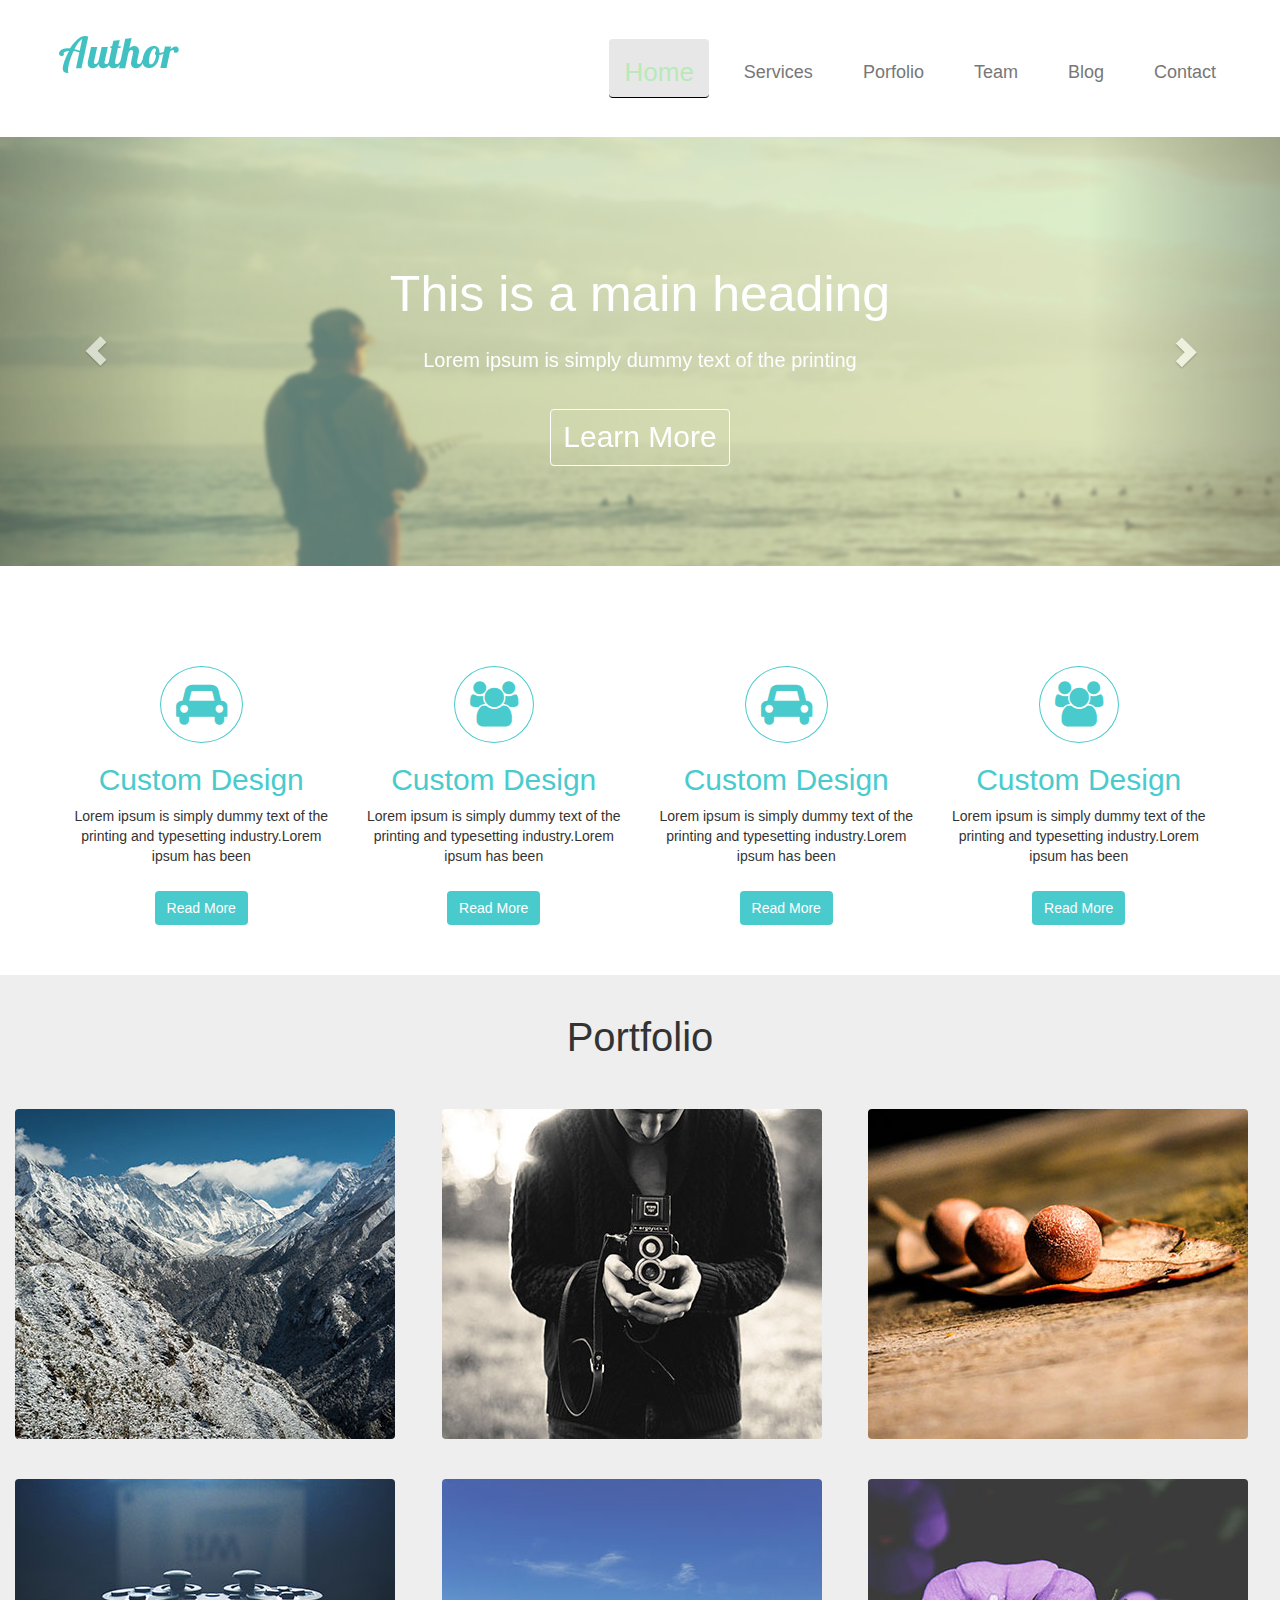
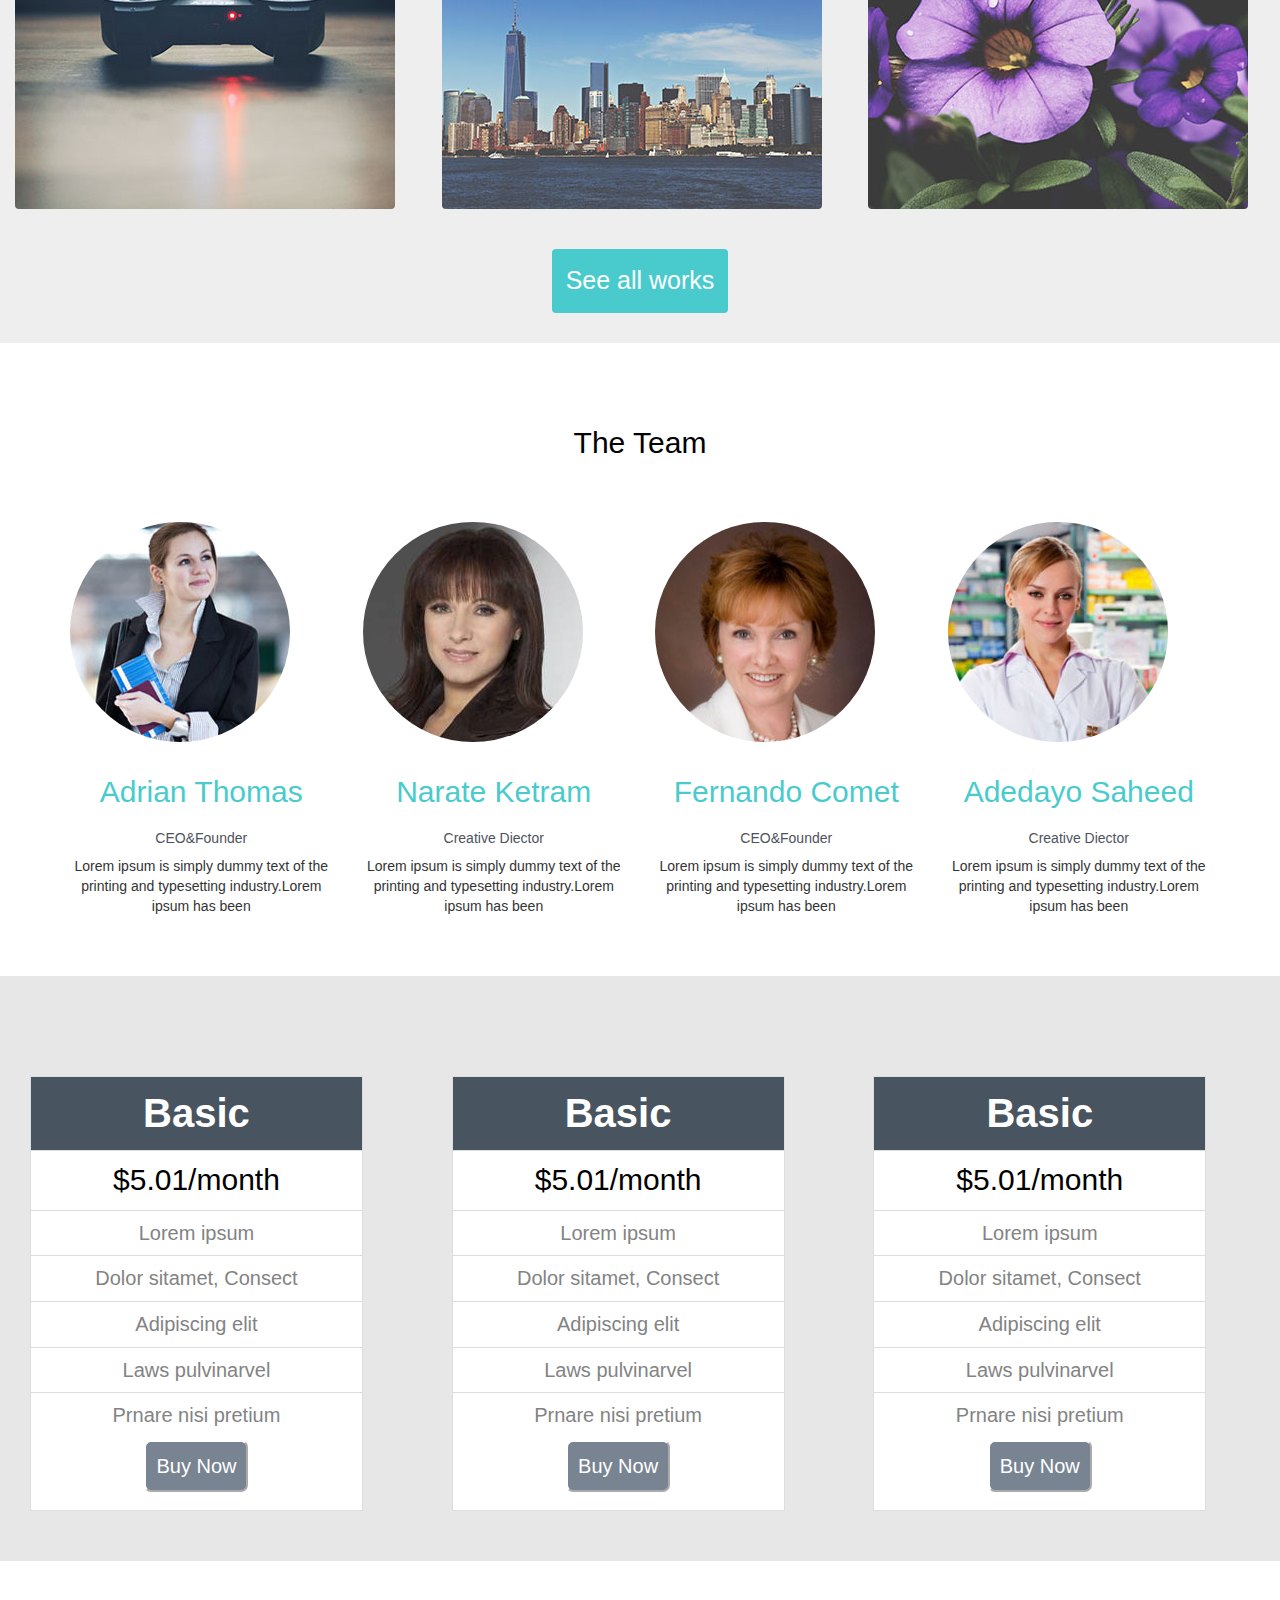
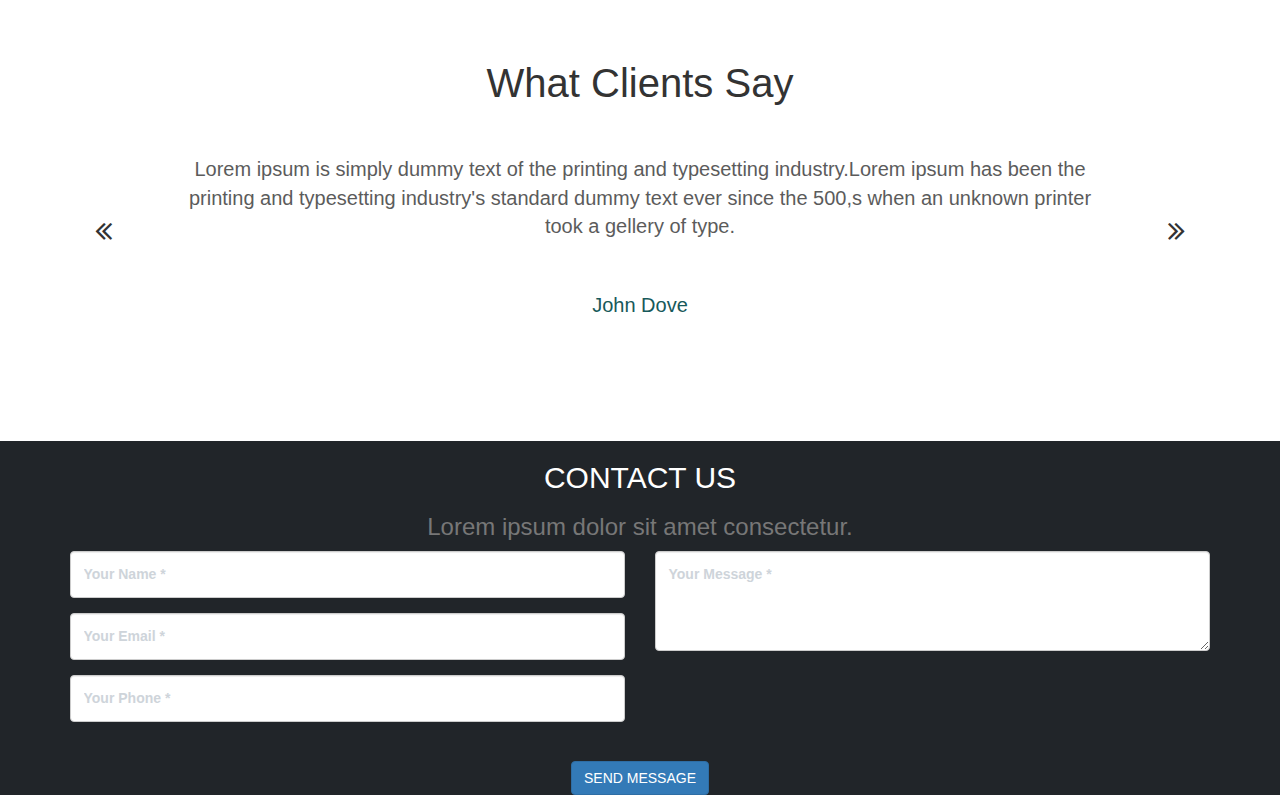
==== commit 8eaef668: "Add files via upload" ====
--- a/index.html
+++ b/index.html
@@ -1,558 +1,379 @@
-<!DOCTYPE HTML5>
-
-
-
-<html>
-
-<head>
-    <title>The Agency-author Website Template | Home :: w3layouts</title>
-    <meta http-equiv="Content-Type" content="text/html; charset=utf-8" />
-    <meta name="viewport" content="width=device-width, initial-scale=1, maximum-scale=1">
-    <link href='http://fonts.googleapis.com/css?family=Open+Sans:400,600' rel='stylesheet' type='text/css'>
-    <link href="css/style.css" rel="stylesheet" type="text/css" media="all" />
-    <link rel="stylesheet" type="text/css" href="css/magnific-popup.css">
-    <script src="js/jquery.min.js"></script>
-</head>
-
-<body>
-    <!-- start header -->
-    <div class="header_bg">
-        <div class="wrap">
-            <div id="content">
-                <header id="topnav">
-                    <nav>
-                        <ul>
-                            <li class="active"><a class="scroll" href="#home">Home</a></li>
-                            <li><a class="scroll" href="#service">Services</a></li>
-                            <li><a class="scroll" href="#portfolio">Porfolio</a></li>
-                            <li><a class="scroll" href="#team">Team</a></li>
-                            <li><a href="blogsingle.html">Blog</a></li>
-                            <li><a class="scroll" href="#contact">Contact</a></li>
-                            <div class="clear"> </div>
-                        </ul>
-                    </nav>
-                    <div class="logo">
-                        <a href="index.html"><img src="images/logo.png"></a>
-                    </div>
-                    <a href="#" id="navbtn">Nav Menu</a>
-                    <div class="clear"> </div>
-                </header>
-                <!-- @end #topnav -->
-                <script type="text/javascript" src="js/menu.js"></script>
-            </div>
-        </div>
-    </div>
-    <!--start-slider---->
-    <div class="slider" id="home">
-        <div class="wrap">
-            <!---start-da-slider----->
-            <div id="da-slider" class="da-slider">
-                <div class="da-slide">
-                    <h2>This is a main heading</h2>
-                    <p>Lorem ipsum is simply dummy text of the printing</p>
-                    <a href="#" class="da-link">Learn more</a>
-                </div>
-                <div class="da-slide">
-                    <h2>This is a main heading</h2>
-                    <p>Lorem ipsum is simply dummy text of the printing</p>
-                    <a href="#" class="da-link">Learn more</a>
-                </div>
-                <div class="da-slide">
-                    <h2>This is a main heading</h2>
-                    <p>Lorem ipsum is simply dummy text of the printing</p>
-                    <a href="#" class="da-link">Learn more</a>
-                </div>
-                <nav class="da-arrows">
-                    <span class="da-arrows-prev"></span>
-                    <span class="da-arrows-next"></span>
-                </nav>
-            </div>
-            <link rel="stylesheet" type="text/css" href="css/slider.css" />
-            <script type="text/javascript" src="js/modernizr.custom.28468.js"></script>
-            <script type="text/javascript" src="js/jquery.cslider.js"></script>
-            <script type="text/javascript">
-                $(function() {
-
-                    $('#da-slider').cslider({
-                        autoplay: true,
-                        bgincrement: 450
-                    });
-
-                });
-            </script>
-            <!---//End-da-slider----->
-        </div>
-    </div>
-    <!-----------service------------>
-    <div class="sevice" id="service">
-        <div class="wrap">
-            <div class="service-grids">
-                <div class="images_1_of_4">
-                    <img src="images/round1.png">
-                    <h3>Custom Design</h3>
-                    <p>Lorem ipsum is simply dummy text of the printing and typesetting industry.Lorem ipsum has been </p>
-                    <div class="button"><span><a href="#">Read More</a></span></div>
-                </div>
-                <div class="images_1_of_4">
-                    <img src="images/round2.png">
-                    <h3>Web Design</h3>
-                    <p>Lorem ipsum is simply dummy text of the printing and typesetting industry.Lorem ipsum has been</p>
-                    <div class="button"><span><a href="#">Read More</a></span></div>
-                </div>
-                <div class="images_1_of_4">
-                    <img src="images/round3.png">
-                    <h3>Blog pages</h3>
-                    <p>Lorem ipsum is simply dummy text of the printing and typesetting industry.Lorem ipsum has been </p>
-                    <div class="button"><span><a href="#">Read More</a></span></div>
-                </div>
-                <div class="images_1_of_4">
-                    <img src="images/round4.png">
-                    <h3>Mobile friendly</h3>
-                    <p>Lorem ipsum is simply dummy text of the printing and typesetting industry.Lorem ipsum has been</p>
-                    <div class="button"><span><a href="#">Read More</a></span></div>
-                </div>
-                <div class="clear"> </div>
-            </div>
-        </div>
-        <!-----------//service//------------>
-        <!-----------portfolio-------------->
-        <div class="portfolio_main" id="portfolio">
-            <div class="wrap">
-                <div class="heading_h">
-                    <h3><a href="#">Portfolio</a></h3>
-                </div>
-                <!--start-mfp -->
-                <div id="small-dialog1" class="mfp-hide">
-                    <div class="pop_up">
-                        <img src="images/pop1.jpg">
-                        <h2>Lorem ipsum </h2>
-                        <p>Lorem ipsum dolor sit amet, consectetuer adipiscing elit, sed diam nonummy nibh euismod tincidunt ut laoreet dolore magna aliquam erat volutpat. Ut wisi enim ad minim veniam, quis nostrud exerci tation ullamcorper suscipit lobortis
-                            nisl ut aliquip ex ea commodo consequat. Duis autem vel eum iriure dolor in hendrerit in vulputate velit esse molestie.</p>
-                        <p class="pop_p">Lorem ipsum dolor sit amet, consectetuer adipiscing elit, sed diam nonummy nibh euismod tincidunt ut laoreet dolore magna aliquam erat volutpat. Ut wisi enim ad minim veniam, quis nostrud exerci tation ullamcorper suscipit lobortis
-                            nisl ut aliquip ex ea commodo consequat. Duis autem vel eum iriure dolor in hendrerit in vulputate velit esse molestie.</p>
-                    </div>
-
-                </div>
-                <div id="small-dialog2" class="mfp-hide">
-                    <div class="pop_up2">
-                        <img src="images/pop2.jpg">
-                        <h2>Lorem ipsum </h2>
-                        <p>Lorem ipsum dolor sit amet, consectetuer adipiscing elit, sed diam nonummy nibh euismod tincidunt ut laoreet dolore magna aliquam erat volutpat. Ut wisi enim ad minim veniam, quis nostrud exerci tation ullamcorper suscipit lobortis
-                            nisl ut aliquip ex ea commodo consequat. Duis autem vel eum iriure dolor in hendrerit in vulputate velit esse molestie.</p>
-                        <p class="pop_p">Lorem ipsum dolor sit amet, consectetuer adipiscing elit, sed diam nonummy nibh euismod tincidunt ut laoreet dolore magna aliquam erat volutpat. Ut wisi enim ad minim veniam, quis nostrud exerci tation ullamcorper suscipit lobortis
-                            nisl ut aliquip ex ea commodo consequat. Duis autem vel eum iriure dolor in hendrerit in vulputate velit esse molestie.</p>
-                    </div>
-                </div>
-                <div id="small-dialog3" class="mfp-hide">
-                    <div class="pop_up3">
-                        <img src="images/pop3.jpg">
-                        <h2>Lorem ipsum </h2>
-                        <p>Lorem ipsum dolor sit amet, consectetuer adipiscing elit, sed diam nonummy nibh euismod tincidunt ut laoreet dolore magna aliquam erat volutpat. Ut wisi enim ad minim veniam, quis nostrud exerci tation ullamcorper suscipit lobortis
-                            nisl ut aliquip ex ea commodo consequat. Duis autem vel eum iriure dolor in hendrerit in vulputate velit esse molestie.</p>
-                        <p class="pop_p">Lorem ipsum dolor sit amet, consectetuer adipiscing elit, sed diam nonummy nibh euismod tincidunt ut laoreet dolore magna aliquam erat volutpat. Ut wisi enim ad minim veniam, quis nostrud exerci tation ullamcorper suscipit lobortis
-                            nisl ut aliquip ex ea commodo consequat. Duis autem vel eum iriure dolor in hendrerit in vulputate velit esse molestie.</p>
-                    </div>
-                </div>
-                <div id="small-dialog4" class="mfp-hide">
-                    <div class="pop_up4">
-                        <img src="images/pop4.jpg">
-                        <h2>Lorem ipsum </h2>
-                        <p>Lorem ipsum dolor sit amet, consectetuer adipiscing elit, sed diam nonummy nibh euismod tincidunt ut laoreet dolore magna aliquam erat volutpat. Ut wisi enim ad minim veniam, quis nostrud exerci tation ullamcorper suscipit lobortis
-                            nisl ut aliquip ex ea commodo consequat. Duis autem vel eum iriure dolor in hendrerit in vulputate velit esse molestie.</p>
-                        <p class="pop_p">Lorem ipsum dolor sit amet, consectetuer adipiscing elit, sed diam nonummy nibh euismod tincidunt ut laoreet dolore magna aliquam erat volutpat. Ut wisi enim ad minim veniam, quis nostrud exerci tation ullamcorper suscipit lobortis
-                            nisl ut aliquip ex ea commodo consequat. Duis autem vel eum iriure dolor in hendrerit in vulputate velit esse molestie.</p>
-                    </div>
-                </div>
-                <div id="small-dialog5" class="mfp-hide">
-                    <div class="pop_up5">
-                        <img src="images/pop5.jpg">
-                        <h2>Lorem ipsum </h2>
-                        <p>Lorem ipsum dolor sit amet, consectetuer adipiscing elit, sed diam nonummy nibh euismod tincidunt ut laoreet dolore magna aliquam erat volutpat. Ut wisi enim ad minim veniam, quis nostrud exerci tation ullamcorper suscipit lobortis
-                            nisl ut aliquip ex ea commodo consequat. Duis autem vel eum iriure dolor in hendrerit in vulputate velit esse molestie.</p>
-                        <p class="pop_p">Lorem ipsum dolor sit amet, consectetuer adipiscing elit, sed diam nonummy nibh euismod tincidunt ut laoreet dolore magna aliquam erat volutpat. Ut wisi enim ad minim veniam, quis nostrud exerci tation ullamcorper suscipit lobortis
-                            nisl ut aliquip ex ea commodo consequat. Duis autem vel eum iriure dolor in hendrerit in vulputate velit esse molestie.</p>
-                    </div>
-                </div>
-                <div id="small-dialog6" class="mfp-hide">
-                    <div class="pop_up6">
-                        <img src="images/pop6.jpg">
-                        <h2>Lorem ipsum </h2>
-                        <p>Lorem ipsum dolor sit amet, consectetuer adipiscing elit, sed diam nonummy nibh euismod tincidunt ut laoreet dolore magna aliquam erat volutpat. Ut wisi enim ad minim veniam, quis nostrud exerci tation ullamcorper suscipit lobortis
-                            nisl ut aliquip ex ea commodo consequat. Duis autem vel eum iriure dolor in hendrerit in vulputate velit esse molestie.</p>
-                        <p class="pop_p">Lorem ipsum dolor sit amet, consectetuer adipiscing elit, sed diam nonummy nibh euismod tincidunt ut laoreet dolore magna aliquam erat volutpat. Ut wisi enim ad minim veniam, quis nostrud exerci tation ullamcorper suscipit lobortis
-                            nisl ut aliquip ex ea commodo consequat. Duis autem vel eum iriure dolor in hendrerit in vulputate velit esse molestie.</p>
-                    </div>
-                </div>
-                <div id="small-dialog7" class="mfp-hide">
-                    <div class="pop_up7">
-                        <h2>Lorem ipsum </h2>
-                        <p>Lorem ipsum dolor sit amet, consectetuer adipiscing elit, sed diam nonummy nibh euismod tincidunt ut laoreet dolore magna aliquam erat volutpat. Ut wisi enim ad minim veniam, quis nostrud exerci tation ullamcorper suscipit lobortis
-                            nisl ut aliquip ex ea commodo consequat. Duis autem vel eum iriure dolor in hendrerit in vulputate velit esse molestie.</p>
-                        <p class="pop_p">Lorem ipsum dolor sit amet, consectetuer adipiscing elit, sed diam nonummy nibh euismod tincidunt ut laoreet dolore magna aliquam erat volutpat. Ut wisi enim ad minim veniam, quis nostrud exerci tation ullamcorper suscipit lobortis
-                            nisl ut aliquip ex ea commodo consequat. Duis autem vel eum iriure dolor in hendrerit in vulputate velit esse molestie.</p>
-                    </div>
-                </div>
-                <!--end-mfp -->
-                <!--start-content-->
-                <div class="gallery">
-                    <div class="container">
-                        <div id="gallerylist">
-                            <div class="gallerylist-wrapper">
-                                <a class="popup-with-zoom-anim" href="#small-dialog1">
-                                    <img src="images/gd1.jpg" alt="Image 1" / </a>
-                            </div>
-                            <div class="gallerylist-wrapper">
-                                <a class="popup-with-zoom-anim" href="#small-dialog2">
-                                    <img src="images/gd2.jpg" alt="Image 1" / </a>
-                            </div>
-                            <div class="gallerylist-wrapper">
-                                <a class="popup-with-zoom-anim" href="#small-dialog3">
-                                    <img src="images/gd3.jpg" alt="Image 1" />
-
-                                </a>
-                            </div>
-                            <div class="clear"></div>
-                        </div>
-                        <div id="gallerylist1">
-                            <div class="gallerylist-wrapper">
-                                <a class="popup-with-zoom-anim" href="#small-dialog4">
-                                    <img src="images/gd4.jpg" alt="Image 1" / </a>
-                            </div>
-                            <div class="gallerylist-wrapper">
-                                <a class="popup-with-zoom-anim" href="#small-dialog5">
-                                    <img src="images/gd5.jpg" alt="Image 1" />
-
-                                </a>
-                            </div>
-                            <div class="gallerylist-wrapper">
-                                <a class="popup-with-zoom-anim" href="#small-dialog6">
-                                    <img src="images/gd6.jpg" alt="Image 1" />
-                                </a>
-                            </div>
-                            <div class="clear"> </div>
-                            <div class="button_1"><span><a href="#">See all works</a></span></div>
-                        </div>
-                    </div>
-                </div>
-                <!--end container -->
-                <script src="js/jquery.magnific-popup.js" type="text/javascript"></script>
-                <script>
-                    $(document).ready(function() {
-                        $('.popup-with-zoom-anim').magnificPopup({
-                            type: 'inline',
-                            fixedContentPos: false,
-                            fixedBgPos: true,
-                            overflowY: 'auto',
-                            closeBtnInside: true,
-                            preloader: false,
-                            midClick: true,
-                            removalDelay: 300,
-                            mainClass: 'my-mfp-zoom-in'
-                        });
-                    });
-                </script>
-
-            </div>
-        </div>
-    </div>
-    <!-----------//portfolio//----------->
-    <!-----------start-team-------------->
-    <div class="team" id="team">
-        <div class="wrap">
-            <div class="heading_h">
-                <h3><a href="#">The Team</a></h3>
-            </div>
-            <div class="middle-grids">
-                <div class="grid_1_of_4 images_1_of_4">
-                    <a class="popup-with-zoom-anim" href="#small-dialog7">
-                        <span class="rollover"> </span>
-                    </a>
-                    <img src="images/pic4.jpg" alt="Image 1" />
-                    <h3>Adrian Thomas </h3>
-                    <h4>CEO&Founder</h4>
-                    <p>Lorem ipsum is simply dummy text of the printing and typesetting industry.Lorem ipsum has been </p>
-                </div>
-                <div class="grid_1_of_4 images_1_of_4">
-                    <a class="popup-with-zoom-anim" href="#small-dialog7">
-                        <span class="rollover"> </span>
-                    </a>
-                    <img src="images/pic2.jpg">
-                    <h3>Narate Ketram</h3>
-                    <h4>Creative Diector</h4>
-                    <p>Lorem ipsum is simply dummy text of the printing and typesetting industry.Lorem ipsum has been</p>
-                </div>
-                <div class="grid_1_of_4 images_1_of_4">
-                    <a class="popup-with-zoom-anim" href="#small-dialog7">
-                        <span class="rollover"> </span>
-                    </a>
-                    <img src="images/pic3.jpg">
-                    <h3>Fernando Comet</h3>
-                    <h4>CEO&Founder</h4>
-                    <p>Lorem ipsum is simply dummy text of the printing and typesetting industry.Lorem ipsum has been </p>
-
-                </div>
-                <div class="grid_1_of_4 images_1_of_4">
-                    <a class="popup-with-zoom-anim" href="#small-dialog7">
-                        <span class="rollover"> </span>
-                    </a>
-                    <img src="images/pic1.jpg">
-                    <h3>Adedayo Saheed</h3>
-                    <h4>Creative Diector</h4>
-                    <p>Lorem ipsum is simply dummy text of the printing and typesetting industry.Lorem ipsum has been</p>
-                </div>
-                <div class="clear"> </div>
-            </div>
-        </div>
-    </div>
-    <!----------end-team----------------->
-    <!-----------start-pricing----------->
-    <div class="pricing-plans">
-        <div class="wrap">
-            <div class="pricing-grids">
-                <div class="pricing-grid">
-                    <h3><a href="#">Basic</a></h3>
-                    <div class="price-value">
-                        <a href="#">$5.01/month</a>
-                    </div>
-                    <ul>
-                        <li><a href="#">Lorem ipsum</a></li>
-                        <li><a href="#">Dolor sitamet, Consect</a></li>
-                        <li><a href="#">Adipiscing elit</a></li>
-                        <li><a href="#">Proin commodo turips</a></li>
-                        <li><a href="#">Laws pulvinarvel</a></li>
-                        <li><a href="#">Prnare nisi pretium</a></li>
-                    </ul>
-                    <div class="cart">
-                        <a class="popup-with-zoom-anim" href="#small-dialog">Buy now</a>
-                    </div>
-                </div>
-                <div class="pricing-grid">
-                    <h3><a href="#">Pro</a></h3>
-                    <div class="price-value">
-                        <a href="#">$10.01/month</a>
-                    </div>
-                    <ul>
-                        <li><a href="#">Lorem ipsum</a></li>
-                        <li><a href="#">Dolor sitamet, Consect</a></li>
-                        <li><a href="#">Adipiscing elit</a></li>
-                        <li><a href="#">Proin commodo turips</a></li>
-                        <li><a href="#">Laws pulvinarvel</a></li>
-                        <li><a href="#">Prnare nisi pretium</a></li>
-                    </ul>
-                    <div class="cart">
-                        <a class="popup-with-zoom-anim" href="#small-dialog">Buy now</a>
-                    </div>
-                </div>
-                <div class="pricing-grid">
-                    <h3><a href="#">Premium</a></h3>
-                    <div class="price-value">
-                        <a href="#">$20.01/month</a>
-                    </div>
-                    <ul>
-                        <li><a href="#">Lorem ipsum</a></li>
-                        <li><a href="#">Dolor sitamet, Consect</a></li>
-                        <li><a href="#">Adipiscing elit</a></li>
-                        <li><a href="#">Proin commodo turips</a></li>
-                        <li><a href="#">Laws pulvinarvel</a></li>
-                        <li><a href="#">Prnare nisi pretium</a></li>
-                    </ul>
-                    <div class="cart">
-                        <a class="popup-with-zoom-anim" href="#small-dialog">Buy now</a>
-                    </div>
-                </div>
-                <div class="clear"> </div>
-                <!-----pop-up-grid---->
-                <div id="small-dialog" class="mfp-hide">
-                    <div class="pop_up">
-                        <div class="payment-online-form-left">
-                            <form>
-                                <h4><span class="shipping"> </span>Shipping</h4>
-                                <ul>
-                                    <li><input class="text-box-dark" type="text" value="Frist Name" onfocus="this.value = '';" onblur="if (this.value == '') {this.value = 'Frist Name';}"></li>
-                                    <li><input class="text-box-dark" type="text" value="Last Name" onfocus="this.value = '';" onblur="if (this.value == '') {this.value = 'Last Name';}"></li>
-                                </ul>
-                                <ul>
-                                    <li><input class="text-box-dark" type="text" value="Email" onfocus="this.value = '';" onblur="if (this.value == '') {this.value = 'Email';}"></li>
-                                    <li><input class="text-box-dark" type="text" value="Company Name" onfocus="this.value = '';" onblur="if (this.value == '') {this.value = 'Company Name';}"></li>
-                                </ul>
-                                <ul>
-                                    <li><input class="text-box-dark" type="text" value="Phone" onfocus="this.value = '';" onblur="if (this.value == '') {this.value = 'Phone';}"></li>
-                                    <li><input class="text-box-dark" type="text" value="Address" onfocus="this.value = '';" onblur="if (this.value == '') {this.value = 'Address';}"></li>
-                                    <div class="clear"> </div>
-                                </ul>
-                                <div class="clear"> </div>
-                                <ul class="payment-type">
-                                    <h4><span class="payment"> </span> Payments</h4>
-                                    <li><span class="col_checkbox">
-													<input id="3" class="css-checkbox1" type="checkbox">
-													<label for="3" name="demo_lbl_1" class="css-label1"> </label>
-													<a class="visa" href="#"> </a>
-													</span>
-
-                                    </li>
-                                    <li>
-                                        <span class="col_checkbox">
-														<input id="4" class="css-checkbox2" type="checkbox">
-														<label for="4" name="demo_lbl_2" class="css-label2"> </label>
-														<a class="paypal" href="#"> </a>
-													</span>
-                                    </li>
-                                    <div class="clear"> </div>
-                                </ul>
-                                <ul>
-                                    <li><input class="text-box-dark" type="text" value="Card Number" onfocus="this.value = '';" onblur="if (this.value == '') {this.value = 'Card Number';}"></li>
-                                    <li><input class="text-box-dark" type="text" value="Name on card" onfocus="this.value = '';" onblur="if (this.value == '') {this.value = 'Name on card';}"></li>
-                                    <div class="clear"> </div>
-                                </ul>
-                                <ul>
-                                    <li><input class="text-box-light hasDatepicker" type="text" id="datepicker" value="Expiration Date" onfocus="this.value = '';" onblur="if (this.value == '') {this.value = 'Expiration Date';}"><em class="pay-date"> </em></li>
-                                    <li><input class="text-box-dark" type="text" value="Security Code" onfocus="this.value = '';" onblur="if (this.value == '') {this.value = 'Security Code';}"></li>
-                                    <div class="clear"> </div>
-                                </ul>
-                                <ul class="payment-sendbtns">
-                                    <li><input type="reset" value="Cancel"></li>
-                                    <li><input type="submit" value="Process order"></li>
-                                </ul>
-                                <div class="clear"> </div>
-                            </form>
-                        </div>
-                    </div>
-                </div>
-                <!-----pop-up-grid---->
-            </div>
-            <div class="clear"> </div>
-        </div>
-    </div>
-    </div>
-    <!-- Add fancyBox light-box -->
-    <script>
-        $(document).ready(function() {
-            $('.popup-with-zoom-anim').magnificPopup({
-                type: 'inline',
-                fixedContentPos: false,
-                fixedBgPos: true,
-                overflowY: 'auto',
-                closeBtnInside: true,
-                preloader: false,
-                midClick: true,
-                removalDelay: 300,
-                mainClass: 'my-mfp-zoom-in'
-            });
-        });
-    </script>
-    <!----End-pricingplans---->
-    <!-----------end-pricing------------->
-    <!---------text-slider------------->
-
-    <div class="wmuSlider example1">
-        <div class="wrap">
-            <article style="position: absolute; width:64%; opacity: 0;">
-
-                <div class="cont span_2_of_3">
-                    <h4>What Clients Say</h1>
-                        <p>Lorem ipsum is simply dummy text of the printing and typesetting industry.Lorem ipsum has been the printing and typesetting industry's standard dummy text ever since the 500,s when an unknown printer took a gellery of type.</p>
-                        <span><a href="#">John Dove</a></span>
-
-                </div>
-            </article>
-            <article style="position: absolute; width:64%; opacity: 0;">
-                <div class="cont span_2_of_3">
-                    <h4>What Clients Say</h4>
-                    <p>Lorem ipsum is simply dummy text of the printing and typesetting industry.Lorem ipsum has been the printing and typesetting industry's standard dummy text ever since the 500,s when an unknown printer took a gellery of type.</p>
-                    <span><a href="#">John Dove</a></span>
-                </div>
-            </article>
-            <article style="position: absolute; width:64%; opacity: 0;">
-                <div class="cont span_2_of_3">
-                    <h4>What Clients Say</h4>
-                    <p>Lorem ipsum is simply dummy text of the printing and typesetting industry.Lorem ipsum has been the printing and typesetting industry's standard dummy text ever since the 500,s when an unknown printer took a gellery of type.</p>
-                    <span><a href="#">John Dove</a></span>
-                </div>
-            </article>
-
-            <script src="js/jquery.wmuSlider.js"></script>
-            <script>
-                $('.example1').wmuSlider();
-            </script>
-        </div>
-    </div>
-    <!----------//text-slider------------>
-    <!--------start-contact----------->
-    <div class="contact" id="contact">
-        <div class="wrap">
-            <h2>Contact Us</h2>
-            <div class="contact-form">
-                <div class="para-contact">
-                    <h4>Get in touch with us</h4>
-                    <p>Lorem ipsum is simply dummy text of the printing and typesetting industry.Lorem ipsum has been the printing and typesetting industry.</p>
-
-                    <div class="social_2 social_3">
-                        <ul>
-                            <li class="facebook"><a href="#"><span> </span></a></li>
-                            <li class="twitter"><a href="#"><span> </span></a></li>
-                            <li class="google"><a href="#"><span> </span></a></li>
-                        </ul>
-                    </div>
-                    <div class="get-intouch-left-address">
-                        <p>2345 Setwant natrer, 1234</p>
-                        <p>Washington. United States.</p>
-                        <p>(401) 1234 567</p>
-                        <p><a href="mailto:info@mycompany.com"> info(at)appstore.com</a></p>
-                    </div>
-                    <div class="clear"> </div>
-                </div>
-                <div class="form">
-                    <form method="post" action="#">
-                        <input type="text" class="textbox" value=" Name" onfocus="this.value = '';" onblur="if (this.value == '') {this.value = 'Name';}">
-                        <input type="text" class="textbox" value="Email" onfocus="this.value = '';" onblur="if (this.value == '') {this.value = 'Email';}">
-                        <div class="clear"> </div>
-                        <div>
-                            <textarea value="Message:" onfocus="this.value = '';" onblur="if (this.value == '') {this.value = ' Message';}">Message</textarea>
-                        </div>
-                        <div class="button send_button">
-                            <input type="submit" value="Send">
-                        </div>
-                        <div class="clear"> </div>
-                    </form>
-                </div>
-                <a class="mov-top" href="#home1"> <span> </span></a>
-                <div class="clear"> </div>
-            </div>
-        </div>
-    </div>
-    <!-- scroll_top_btn -->
-    <script type="text/javascript" src="js/move-top.js"></script>
-    <script type="text/javascript" src="js/easing.js"></script>
-    <script type="text/javascript">
-        $(document).ready(function() {
-
-            var defaults = {
-                containerID: 'toTop', // fading element id
-                containerHoverID: 'toTopHover', // fading element hover id
-                scrollSpeed: 1200,
-                easingType: 'linear'
-            };
-
-
-            $().UItoTop({
-                easingType: 'easeOutQuart'
-            });
-
-        });
-    </script>
-    <script type="text/javascript">
-        jQuery(document).ready(function($) {
-            $(".scroll").click(function(event) {
-                event.preventDefault();
-                $('html,body').animate({
-                    scrollTop: $(this.hash).offset().top
-                }, 1200);
-            });
-        });
-    </script>
-
-    <a href="#" id="toTop" style="display: block;"><span id="toTopHover" style="opacity: 1;"></span></a>
-    <!--------//end-contact----------->
-</body>
-
+<!DOCTYPE html>
+<html lang="en">
+
+<head>
+  <meta charset="UTF-8">
+  <meta name="viewport" content="width=device-width, initial-scale=1.0">
+  <meta name="description" content="">
+  <meta name="author" content="">
+  <title>agency</title>
+  <link rel="stylesheet" href="css/font-awesome.min.css">
+  <link rel="stylesheet" href="css/bootstrap.min.css">
+  <link rel="stylesheet" href="css/style.css">
+  <link href='http://fonts.googleapis.com/css?family=Open+Sans:600italic,400,800,700,300' rel='stylesheet'
+    type='text/css'>
+  <link href='http://fonts.googleapis.com/css?family=BenchNine:300,400,700' rel='stylesheet' type='text/css'>
+  <script src="js/modernizr.js"></script>
+  <!--[if lt IE 9]>
+      <script src="js/html5shiv.js"></script>
+      <script src="js/respond.min.js"></script>
+    <![endif]-->
+
+</head>
+
+<body>
+  <nav class="navbar navbar-default">
+    <div class="container-fluid">
+      <!-- Brand and toggle get grouped for better mobile display -->
+      <div class="navbar-header">
+        <button type="button" class="navbar-toggle collapsed" data-toggle="collapse"
+          data-target="#bs-example-navbar-collapse-1" aria-expanded="false">
+          <span class="sr-only">Toggle navigation</span>
+          <span class="icon-bar"></span>
+          <span class="icon-bar"></span>
+          <span class="icon-bar"></span>
+        </button>
+        <a class="navbar-brand" href="#"><img src="img/logo.png" alt=""></a>
+      </div>
+
+      <!-- Collect the nav links, forms, and other content for toggling -->
+      <div class="collapse navbar-collapse" id="bs-example-navbar-collapse-1">
+
+
+        <ul class="nav navbar-nav navbar-right">
+          <li class="active"><a href="#">Home <span class="sr-only">(current)</span></a></li>
+          <li><a href="#Services">Services</a></li>
+          <li><a href="#Porfolio">Porfolio</a></li>
+          <li><a href="#Team">Team</a></li>
+          <li><a href="#Blog">Blog</a></li>
+          <li><a href="#contact">Contact</a></li>
+         
+        </ul>
+      </div><!-- /.navbar-collapse -->
+    </div><!-- /.container-fluid -->
+  </nav>
+
+
+  <!--carousel  -->
+  <div id="carousel-example-generic" class="carousel slide" data-ride="carousel">
+    <!-- Indicators -->
+
+
+    <!-- Wrapper for slides -->
+    <div class="carousel-inner" role="listbox">
+      <div class="item active">
+        <h2>This is a main heading</h2>
+        <p>Lorem ipsum is simply dummy text of the printing</p>
+
+        <button type="button" class="btn btn-outline-primary">Learn More</button>
+
+        <div class="carousel-caption">
+
+        </div>
+      </div>
+      <div class="item">
+        <h2>This is a main heading</h2>
+        <p>Lorem ipsum is simply dummy text of the printing</p>
+        <button type="button" class="btn btn-outline-primary">Learn More</button>
+        <div class="carousel-caption">
+
+
+        </div>
+      </div>
+
+
+    </div>
+
+    <!-- Controls -->
+    <a class="left carousel-control" href="#carousel-example-generic" role="button" data-slide="prev">
+      <span class="glyphicon glyphicon-chevron-left" aria-hidden="true"></span>
+      <span class="sr-only">Previous</span>
+    </a>
+    <a class="right carousel-control" href="#carousel-example-generic" role="button" data-slide="next">
+      <span class="glyphicon glyphicon-chevron-right" aria-hidden="true"></span>
+      <span class="sr-only">Next</span>
+    </a>
+  </div>
+
+  <!-- section 2 -->
+  <div class="container justify-content-center section2">
+    <div class="row">
+      <div class="col-lg-3 col-md-3 col-sm-6 col-xs-6 ">
+        <i class="fa fa-car"></i>
+        <h2>Custom Design</h2>
+        <p>Lorem ipsum is simply dummy text of the printing and typesetting industry.Lorem ipsum has been</p>
+        <br>
+        <button>Read More</button>
+      </div>
+      <div class="col-lg-3 col-md-3 col-sm-6 col-xs-6 ">
+        <i class="fa fa-users" aria-hidden="true"></i>
+        <h2>Custom Design</h2>
+        <p>Lorem ipsum is simply dummy text of the printing and typesetting industry.Lorem ipsum has been</p>
+        <br>
+        <button>Read More</button>
+      </div>
+      <div class="col-lg-3 col-md-3 col-sm-6 col-xs-6 ">
+        <i class="fa fa-car"></i>
+        <h2>Custom Design</h2>
+        <p>Lorem ipsum is simply dummy text of the printing and typesetting industry.Lorem ipsum has been</p>
+        <br>
+        <button>Read More</button>
+      </div>
+      <div class="col-lg-3 col-md-3 col-sm-6 col-xs-6 ">
+        <i class="fa fa-users" aria-hidden="true"></i>
+        <h2>Custom Design</h2>
+        <p>Lorem ipsum is simply dummy text of the printing and typesetting industry.Lorem ipsum has been</p>
+        <br>
+        <button>Read More</button>
+      </div>
+    </div>
+  </div>
+ 
+  <!-- Portfolio  -->
+  <div class="container-fluid justify-content-center Portfolio" id="Porfolio">
+    <h2>Portfolio</h2>
+    <div class="row">
+      <div class="col-lg-4 col-md-4 col-sm-4 col-xs-6 ">
+        <img src="img/gd1.jpg" alt="" srcset="" class="img-responsive">
+      </div>
+      <div class="col-lg-4 col-md-4 col-sm-4 col-xs-6  ">
+        <img src="img/gd2.jpg" alt="" srcset="" class="img-responsive">
+      </div>
+      <div class="col-lg-4 col-md-4 col-sm-4 col-xs-6  ">
+        <img src="img/gd3.jpg" alt="" srcset="" class="img-responsive">
+      </div>
+
+    </div>
+    <div class="row">
+      <div class="col-lg-4 col-md-4 col-sm-4 hidden-xs ">
+        <img src="img/gd4.jpg" alt="" srcset="" class="img-responsive">
+      </div>
+      <div class="col-lg-4 col-md-4 col-sm-4 hidden-xs ">
+        <img src="img/gd5.jpg" alt="" srcset="" class="img-responsive">
+      </div>
+      <div class="col-lg-4 col-md-4 col-sm-4 hidden-xs ">
+        <img src="img/gd6.jpg" alt="" srcset="" class="img-responsive">
+      </div>
+
+    </div>
+    <button>See all works</button>
+  </div>
+  
+  <!-- Team -->
+
+  <div class="container justify-content-center team" id="Team">
+    <h2 id="title">The Team</h2>
+    <div class="row">
+      <div class="col-lg-3 col-md-3 col-sm-6 col-xs-6 ">
+        <img src="img/pic1.jpg" alt="" srcset="" class="img-responsive">
+        <h2>Adrian Thomas</h2>
+        <h5>CEO&Founder</h5>
+        <p>Lorem ipsum is simply dummy text of the printing and typesetting industry.Lorem ipsum has been</p>
+      </div>
+
+      <div class="col-lg-3 col-md-3 col-sm-6 col-xs-6 ">
+        <img src="img/pic4.jpg" alt="" srcset="" class="img-responsive">
+        <h2>Narate Ketram</h2>
+        <h5>Creative Diector
+        </h5>
+        <p>Lorem ipsum is simply dummy text of the printing and typesetting industry.Lorem ipsum has been</p>
+      </div>
+
+      <div class="col-lg-3 col-md-3 col-sm-6 col-xs-6 ">
+        <img src="img/pic2.jpg" alt="" srcset="" class="img-responsive">
+        <h2>Fernando Comet</h2>
+        <h5>CEO&Founder
+        </h5>
+        <p>Lorem ipsum is simply dummy text of the printing and typesetting industry.Lorem ipsum has been</p>
+      </div>
+
+      <div class="col-lg-3 col-md-3 col-sm-6 col-xs-6 ">
+        <img src="img/pic3.jpg" alt="" srcset="" class="img-responsive">
+        <h2>Adedayo Saheed</h2>
+        <h5>Creative Diector</h5>
+        <p>Lorem ipsum is simply dummy text of the printing and typesetting industry.Lorem ipsum has been</p>
+      </div>
+
+
+
+    </div>
+  </div>
+ 
+ 
+  <!-- price -->
+
+  <div  class="container-fluid justify-content-center price" >
+    <div class="row" id="Services">
+      <div class="col-lg-4 col-md-4 col-sm-6 col-xs-6 ">
+        <table class="table table-bordered">
+          <th>Basic</th>
+          <tr id="tr">
+            <td class="">$5.01/month</td>
+          </tr>
+
+          <tr>
+            <td class="">Lorem ipsum</td>
+          </tr>
+          <tr>
+            <td class="">Dolor sitamet, Consect</td>
+          </tr>
+          <tr>
+            <td class="">Adipiscing elit</td>
+          </tr>
+          <tr>
+            <td class="">
+              Laws pulvinarvel
+
+            </td>
+          </tr>
+          <td class=""> Prnare nisi pretium
+            <br>
+            <button>Buy Now</button>
+          </td>
+
+
+        </table>
+
+      </div>
+
+      <div class="col-lg-4 col-md-4 col-sm-6 col-xs-6 ">
+        <table class="table table-bordered">
+          <th>Basic</th>
+          <tr id="tr">
+            <td class="">$5.01/month</td>
+          </tr>
+
+          <tr>
+            <td class="">Lorem ipsum</td>
+          </tr>
+          <tr>
+            <td class="">Dolor sitamet, Consect</td>
+          </tr>
+          <tr>
+            <td class="">Adipiscing elit</td>
+          </tr>
+          <tr>
+            <td class="">
+              Laws pulvinarvel
+
+            </td>
+          </tr>
+          <td class=""> Prnare nisi pretium
+            <br>
+            <button>Buy Now</button>
+          </td>
+
+
+        </table>
+
+      </div>
+
+      <div class="col-lg-4 col-md-4 col-sm-6 col-xs-6 ">
+        <table class="table table-bordered">
+          <th>Basic</th>
+          <tr id="tr">
+            <td class="">$5.01/month</td>
+          </tr>
+
+          <tr>
+            <td class="">Lorem ipsum</td>
+          </tr>
+          <tr>
+            <td class="">Dolor sitamet, Consect</td>
+          </tr>
+          <tr>
+            <td class="">Adipiscing elit</td>
+          </tr>
+          <tr>
+            <td class="">
+              Laws pulvinarvel
+
+            </td>
+          </tr>
+          <tr>
+            <td class=""> Prnare nisi pretium
+              <br>
+              <button>Buy Now</button>
+            </td>
+          </tr>
+          <tr>
+
+          </tr>
+
+
+        </table>
+
+      </div>
+    </div>
+  </div>
+  
+  
+  <!-- clients -->
+  <div class="container justify-content-center clients " id="Blog">
+    <div class="row">
+      <div class="col-lg-1 col-md-1 col-sm-1 col-xs-1 ">
+        <i class="fa fa-angle-double-left" aria-hidden="true"></i>
+      </div>
+      <div class="col-lg-10 col-md-10 col-sm-10 col-xs-10 ">
+        <h2>What Clients Say</h2>
+        <p>Lorem ipsum is simply dummy text of the printing and typesetting industry.Lorem ipsum has been the printing and typesetting industry's standard dummy text ever since the 500,s when an unknown printer took a gellery of type.</p>
+        <br>
+        <span>John Dove</span>
+      </div>
+      <div class="col-lg-1 col-md-1 col-sm-1 col-xs-1 ">
+        <i class="fa fa-angle-double-right" aria-hidden="true"></i></div>
+    </div>
+  </div>
+ 
+  <!-- Contact-->
+  <section class="page-section" id="contact">
+    <div class="container">
+        <div class="text-center">
+            <h2 class="section-heading text-uppercase">Contact Us</h2>
+            <h3 class="section-subheading text-muted">Lorem ipsum dolor sit amet consectetur.</h3>
+        </div>
+        <form id="contactForm" name="sentMessage" novalidate="novalidate">
+            <div class="row align-items-stretch mb-5">
+                <div class="col-md-6">
+                    <div class="form-group">
+                        <input class="form-control" id="name" type="text" placeholder="Your Name *" required="required" data-validation-required-message="Please enter your name." />
+                        <p class="help-block text-danger"></p>
+                    </div>
+                    <div class="form-group">
+                        <input class="form-control" id="email" type="email" placeholder="Your Email *" required="required" data-validation-required-message="Please enter your email address." />
+                        <p class="help-block text-danger"></p>
+                    </div>
+                    <div class="form-group mb-md-0">
+                        <input class="form-control" id="phone" type="tel" placeholder="Your Phone *" required="required" data-validation-required-message="Please enter your phone number." />
+                        <p class="help-block text-danger"></p>
+                    </div>
+                </div>
+                <div class="col-md-6">
+                    <div class="form-group form-group-textarea mb-md-0">
+                        <textarea class="form-control" id="message" placeholder="Your Message *" required="required" data-validation-required-message="Please enter a message."></textarea>
+                        <p class="help-block text-danger"></p>
+                    </div>
+                </div>
+            </div>
+            <div class="text-center">
+                <div id="success"></div>
+                <button class="btn btn-primary btn-xl text-uppercase" id="sendMessageButton" type="submit">Send Message</button>
+            </div>
+        </form>
+    </div>
+</section>
+<!-- Footer-->
+
+
+  <!-- script tags
+	============================================================= -->
+  
+  <script src="js/jquery-2.1.1.js"></script>
+  <script src="http://maps.google.com/maps/api/js?sensor=true"></script>
+  <script src="js/gmaps.js"></script>
+  <script src="js/smoothscroll.js"></script>
+  <script src="js/bootstrap.min.js"></script>
+  <script src="js/custom.js"></script>
+</body>
+
 </html>--- a/css/style.css
+++ b/css/style.css
@@ -1,1913 +1,410 @@
-/*
-Author: W3layout
-Author URL: http://w3layouts.com
-License: Creative Commons Attribution 3.0 Unported
-License URL: http://creativecommons.org/licenses/by/3.0/
-*/
-/* reset */
-html,body,div,span,applet,object,iframe,h1,h2,h3,h4,h5,h6,p,blockquote,pre,a,abbr,acronym,address,big,cite,code,del,dfn,em,img,ins,kbd,q,s,samp,small,strike,strong,sub,sup,tt,var,b,u,i,dl,dt,dd,ol,nav ul,nav li,fieldset,form,label,legend,table,caption,tbody,tfoot,thead,tr,th,td,article,aside,canvas,details,embed,figure,figcaption,footer,header,hgroup,menu,nav,output,ruby,section,summary,time,mark,audio,video{margin:0;padding:0;border:0;font-size:100%;font:inherit;vertical-align:baseline;}
-article, aside, details, figcaption, figure,footer, header, hgroup, menu, nav, section {display: block;}
-ol,ul{list-style:none;margin:0;padding:0;}
-blockquote,q{quotes:none;}
-blockquote:before,blockquote:after,q:before,q:after{content:'';content:none;}
-table{border-collapse:collapse;border-spacing:0;}
-/* start editing from here */
-a{text-decoration:none;}
-.txt-rt{text-align:right;}/* text align right */
-.txt-lt{text-align:left;}/* text align left */
-.txt-center{text-align:center;}/* text align center */
-.float-rt{float:right;}/* float right */
-.float-lt{float:left;}/* float left */
-.clear{clear:both;}/* clear float */
-.pos-relative{position:relative;}/* Position Relative */
-.pos-absolute{position:absolute;}/* Position Absolute */
-.vertical-base{	vertical-align:baseline;}/* vertical align baseline */
-.vertical-top{	vertical-align:top;}/* vertical align top */
-.underline{	padding-bottom:5px;	border-bottom: 1px solid #eee; margin:0 0 20px 0;}/* Add 5px bottom padding and a underline */
-nav.vertical ul li{	display:block;}/* vertical menu */
-nav.horizontal ul li{	display: inline-block;}/* horizontal menu */
-img{max-width:100%;}
-/*end reset*/
-body {
-	background:#ffffff;
-	font-family: 'Open Sans', sans-serif;
-	font-size: 100%;
-}
-.wrap{
-	margin:0 auto;
-	width:80%;
-}
-/*****/
-/* start header */
-
-::selection { background: #b9e9b9; color: #555; }
-::-moz-selection { background: #b9e9b9; color: #555; }
-::-webkit-selection { background: #b9e9b9; color: #555; }
-
-br { display: block; line-height: 2.2em; } 
-
-article, aside, details, figcaption, figure, footer, header, hgroup, menu, nav, section { display: block; }
-ol, ul { list-style: none; }
-
-blockquote, q { quotes: none; }
-blockquote:before, blockquote:after, q:before, q:after { content: ''; content: none; }
-img { border: 0; max-width: 100%; }
-
-
-
-#w {
-  max-width:80%%;
-  margin: 0 auto;
-}
-#pagebody {
-  padding: 15px 25px;
-}
-
-/* navigation bar */
-#topnav {
-  display: block;
-  width: 100%;
-  position: relative;
-}
-
-#topnav .logo {
-  float: left;
-  padding: 1.57em 0em;
-}
-#topnav .logo a {
-  text-decoration: none;
-  padding: 3px 7px;
-  display:block;
-}
-
-#topnav #navbtn {
-  display: none;
-  float: right;
-  top: 0;
-  width: 20px;
-  padding: 2.5em 0em;
-  background: url('../images/nav-icon.png') center no-repeat;
-  text-indent: -99999px;
-  overflow: hidden;
-}
-
-#topnav nav {
-  position: absolute;
-  top: 0; 
-  right: -10px;
-}
-
-#topnav nav ul {
-  list-style: none;
-}
-#topnav nav ul li {
-  display: block;
-  float: left;
-  margin-right: 4px;
-}
-
-#topnav nav ul li a {
-  color: #4E525D;
-	font-size: 1em;
-	padding: 2.3em 1.5em;
-	display: block;
-	transition: 0.5s all;
-	-webkit-transition: 0.51s all;
-	-moz-transition: 0.5s all;
-	-o-transition: 0.5s all;
-	border-bottom: 2px solid #fff;
-}
-#topnav nav ul li a:hover {
-	border-bottom: 2px solid #49CBCD;
-	 color: #49CBCD;
-	 background: #EEE;
-}
-#topnav nav ul li.active>a{
-	border-bottom: 2px solid #49CBCD;
-	 color: #49CBCD;
-	 background: #EEE;
-}
-
-/* menu block */
-#btmnav {
-  display: block;
-  padding: 5px 0;
-  border-top: 1px solid #cfcfcf;
-  font-size: 1.1em;
-  font-weight: normal;
-}
-
-#btmnav .credits { 
-  color: #999;
-  line-height: 1.45em;
-}
-#btmnav nav { padding: 9px 0; padding-bottom: 15px; }
-#btmnav nav ul li { display: inline; }
-#btmnav nav ul li a { font-weight: bold; }
-
-
-/* responsive styles */
-@media screen and (max-width: 800px) {
-  #topnav h1 {
-	padding: 1.4em 0em;
-	}
-	#topnav #navbtn {
-	padding: 1.8em 0em;
-	}
-  #topnav { height: auto; }
-  #topnav nav { 
-    display: none; 
-    position: static;
-    width: 100%;
-    top: auto;
-    right: auto;
-  }
-  #topnav nav ul li { float: none; margin: 0;  background: #f0f0f0;}
-  #topnav nav ul li a {
-    display: block;
-    width: 100%;
-    line-height: 1.4em;
-    border: 0;
-    padding: 9px 9px;
-    border-bottom: 1px solid rgba(90, 85, 73, 0.17);
-	box-sizing: border-box;
-	-moz-box-sizing: border-box;
-	-webkit-box-sizing: border-box;
-	-webkit-transition: all 0.3s ease-out;
-	-moz-transition: all 0.3s ease-out;
-	-ms-transition: all 0.3s ease-out;
-	-o-transition: all 0.3s ease-out;
-	transition: all 0.3s ease-out;
-  }
-  #topnav nav ul li a:hover {
-   background:#49CBCD;
-	color: #ffffff;
-  }
-  #topnav nav ul li a.sel {
-    color: #6f8767;
-    background: #cbdcc5;
-  }
-  
-  #topnav #navbtn {
-    display: block;
-  }
-}
-/*---start-top-slider----*/
-.slider{
-	background:#49CBCD url(../images/bg2.png) no-repeat;
-	background-size: 100% 100%;
-}
-/*---end-top-slider----*/
-/***************start-service************/
-.service-grids{
-	margin:5em 0;
-}
-.middle-grids {
-	margin: 2em 0;
-}
-.section {
-	clear: both;
-	padding: 0px;
-	margin: 0px;
-}
-.images_1_of_4{
-	display: block;
-	float:left;
-	margin-left:3%;
-	text-align: center;
-}
-.images_1_of_4:first-child { 
-	margin-left: 0; 
-} 
-.images_1_of_4 {
-	width: 21.6%;
-}
-.images_1_of_4  img{
-	max-width:100%;
-	margin-bottom: 23px;
-	border-radius: 50%;
-	-webkit-border-radius: 50%;
-	-o-border-radius: 50%;
-	-moz-border-radius: 50%;
-}
-.images_1_of_4  h3{
-	color:#49CBCD;
-	font-size:1.2em;
-	font-family:'Open Sans', sans-serif;
-	font-weight :bold;
-	-webkit-transition: all 0.3s ease-out;
-	-moz-transition: all 0.3s ease-out;
-	-ms-transition: all 0.3s ease-out;
-	-o-transition: all 0.3s ease-out;
-	transition: all 0.3s ease-out;
-}
-.images_1_of_4  h3,.images_1_of_4  p
-{
-	padding: 0em 0em 1.5em 0em;
-}
-.images_1_of_4  p {
-	font-size:0.875em;
-	color:#5A5E68;
-	line-height: 1.8em;
-	font-family : 'Open Sans', sans-serif;
-}
-.images_1_of_4 .button a{
-		padding:7px 10px;
-		font-size:0.9em;
-		font-family:'Open Sans', sans-serif;
-		background:#49CBCD;       
-        color : #fff;
-      	-moz-border-radius: 3px;
-		-webkit-border-radius: 3px;
-		border-radius: 3px;
-		transition: 0.5s all;
-		-webkit-transition: 0.5s all;
-		-moz-transition: 0.5s all;
-		-o-transition: 0.5s all;
-}
-.images_1_of_4 .button a:hover{
-	   background: #296E6F;
-        text-decoration:none;
-}
-/***************end-servivice************/
-/***************start-portfolio************/
-.portfolio_main{
-	background: #eee;
-}
-.heading_h {
-	text-align: center;
-	padding: 2.4em  0em;
-}
-.heading_h h3 a{
-	font-size:2.4em;
-	color:#555658;
-}
-#gallerylist {
-	-webkit-box-sizing: border-box;
-	-moz-box-sizing: border-box;
-	-o-box-sizing: border-box;
-	overflow:hidden;
-	width:100%;
-}
-.gallerylist-wrapper {
-	overflow:hidden;
-	position: relative !important;
-	cursor:pointer;
-	width: 30%;
-	margin-right:3.333%;
-	float: left;
-}
-.gallerylist img {
-	max-width:100%;
-	position: relative;
-	-webkit-filter: grayscale(100%);
-	opacity: 5;
-	transition: all 300ms!important;
-	-webkit-transition: all 300ms!important;
-	-moz-transition: all 300ms!important;
-}
-
-.gallerylist-wrapper img{
-	width: 100%;
-	border-radius: 2px;
-	-webkit-border-radius: 2px;
-	-o-border-radius: 2px;
-	-moz-border-radius: 2px;
-}
-
-
-.gallerylist-wrapper   span {
-	position: absolute;
-	width: 100%;
-	top: 0px;
-	left: 0px;
-	text-align: center;
-	color: #FFF;
-	text-shadow: rgba(0, 0, 0, 0.89)
-	opacity: 0;
-	filter: alpha(opacity=0);
-	-ms-filter: "progid:DXImageTransform.Microsoft.Alpha(opacity=0)";
-	background: url(../images/spanh.png);
-	-moz-transition: opacity 0.3s linear;
-	-o-transition: opacity 0.3s linear;
-	-ms-transition: opacity 0.3s linear;
-	transition: opacity 0.3s linear;
-	-webkit-appearance: none;
-	text-transform: capitalize;
-	-webkit-transition: 0.9s;
-	-moz-transition: 0.9s;
-	-o-transition: 0.9s;
-	transition: 0.9s;
-}
-.gallerylist-wrapper:hover span{
-	opacity: 1;	
-}
-.gallerylist-wrapper  a span img{
-	width:106px;
-	height:106px;
-	padding: 12% 0%;
-}
-#gallerylist1
-{
-	padding: 2em 0em;
-}
- .button_1{
-	text-align: center;
-	margin-top: 1.3em;
-	padding: 2em 0em;
-}
-.button_1 a{
-		padding: 0.600em 1.8em;
-		font-size: 1.5em;
-		background :#49CBCD;       
-        color:#fff;
-        -moz-border-radius: 3px;
-		-webkit-border-radius: 3px;
-		-o-border-radius: 3px;
-		border-radius: 3px;
-		font-family:'Open Sans', sans-serif;
-		transition: 0.5s all;
-		-webkit-transition: 0.5s all;
-		-moz-transition: 0.5s all;
-		-o-transition: 0.5s all;
-}
-.button_1 a:hover{
-	    background:#296E6F;
-        text-decoration:none; 
-}
-
-/**********end-portfolio********/
-/**********team************/
-.team
-{
-	text-align: center;
-}
-.images_1_of_4 h4 {
-	color: #4E525D;
-	font-size: 0.9em;
-	font-weight: 600;
-	padding-bottom: 1em;
-}
-span.rollover {
-	-o-transition-duration: 1s;
-	-moz-transition-duration: 1s;
-	-webkit-transition: -webkit-transform 1s;
-	background: url(../images/puls.png) center center no-repeat rgba(0, 0, 0, 0.87);
-	cursor: pointer;
-	height: 220px;
-	width: 221px;
-	position: absolute;
-	z-index: 10;
-	opacity: 0;
-	border-radius: 50%;
-	-webkit-border-radius: 50%;
-	-o-border-radius: 50%;
-	-moz-border-radius: 50%;
-	-webkit-transition: all 0.3s ease-out;
-	-moz-transition: all 0.3s ease-out;
-	-ms-transition: all 0.3s ease-out;
-	-o-transition: all 0.3s ease-out;
-	transition: all 0.3s ease-out;
-}
-span.rollover:hover {
-	opacity: 0.7;
-	-webkit-transition: all 0.3s ease-out;
-	-moz-transition: all 0.3s ease-out;
-	-ms-transition: all 0.3s ease-out;
-	-o-transition: all 0.3s ease-out;
-	transition: all 0.3s ease-out;
-}
-/***********end_team*********/
-/***********star-text-slider********/
-article > div {
-	text-align: center;
-}
-.wmuSlider {
-	position: relative;
-	overflow: hidden;
-	min-height: 495px;
-	text-align: center;
-}
-.wmuSlider .wmuSliderWrapper article {
-	position: relative;
-	text-align: center;
-}
-.wmuGallery .wmuGalleryImage {
-	position: relative;
-	text-align: center;
-}
-.wmuGallery .wmuGalleryImage img {
-	max-width: 100%;
-	width: auto;
-	height: auto;
-}
-/* Default Skin */
-.wmuGallery .wmuGalleryImage {
-	margin-bottom: 10px;
-}
-.wmuSliderPrev {
-	background-position: 19px 9px;
-	left: 40px;
-}
-.wmuSliderPrev, .wmuSliderNext {			
-	position: absolute;
-	width: 25px;
-	height: 35px;
-	text-indent: -9999px;
-	background: url(../images/text_img.png) no-repeat;
-	top:47%;
-	z-index: 2;
-	cursor: pointer;
-}
-.wmuSliderPrev {
-	background-position: -3px 3px;
-	left: 143px;
-}
-.wmuSliderNext {
-	background-position: -23px 3px;
-	right: 149px;
-
-}
-article  h4{
-	color:#585C67;
-	font-size:2.7em;
-	text-align:center;
-	padding:3em 0 0 0;
-	font-family : 'Open Sans', sans-serif;
-}
-article > div > p {
-	width:64%;
-	color:#585C67;
-	font-size:1.2em;
-	text-align: center;
-	padding: 2em 0 0 0;
-	font-family : 'Open Sans', sans-serif;
-	margin:0 auto;
-}
-article> div > span{
-	text-align: center;
-	padding: 1em 0 0 0;
-	display:block;
-}
- article> div > span > a {
-	color:#585C67;
-	cursor: pointer;
-	font-size:1.2em;
-}
-article> div > span > a:hover{
-color:#C0B9CD;
-}
-/*************end-slider**********/
-/************start-contact*********/
-.contact{
-	background:#000 url(../images/cbg.png) no-repeat;
-	-webkit-background-size: cover;
-	-moz-background-size: cover;
-	-o-background-size: cover;
- 	background-size: cover;
- 	background-position: center;
- 	background-size: 100% 100%;
-	
-}	
-.form{
-	float: right;
-	width: 49%;
-	margin: 2em 0;
-	display: block;
-}
-.para-contact {
-	float:left;
-	display: block;
-	margin: 2em 0;
-	width:49%;
-}
-.para-contact h4{
-	color:#F2F2F2;
-	font-size:1.8em;
-}
-.para-contact p{
-	font-size:0.990em;
-	color:#666666;
-	line-height:2em;
-	font-family : 'Open Sans', sans-serif;
-	margin-top:0.5em;
-	width: 89%;
-}
-.contact-form {
-	padding: 2em 0 1em;
-}
-.contact h2{
-	color:#F2F2F2;
-	font-size:2.5em;
-	padding: 2em 0em 0.7em 0em;
-	text-align: center;
-}
-.get-intouch-left-address p,.get-intouch-left-address p a{
-	color: #9689B0;
-	font-size: 0.95em;
-	line-height:1.6em;
-	transition:0.5s all;
-	-webkit-transition:0.5s all;
-	-moz-transition:0.5s all;
-	-o-transition:0.5s all;
-}
-.image img {
-	border-radius: 2px;
-}
-.get-intouch-left-address p a:hover{
-	color:#fff;
-}
-.contact input[type="text"],.contact textarea{
-	padding: 15px;
-	width: 43%;
-	margin: 2% 1%;
-	background: #fff;
-	outline: none;
-	color: #999999;
-	font-size:1em;
-	border-radius: 3px;
-	-moz-border-radius: 3px;
-	-webkit-border-radius: 3px;
-	-o-border-radius: 3px;
-	-webkit-appearance: none;
-	font-family: 'Open Sans', sans-serif;
-	border:1px solid #fff;
-	-webkit-appearance: none;
-}
-.contact input[type="text"]:nth-child(2)
-{
-	margin-right: 0em;
-}
-.contact form textarea{
-	padding: 15px;
-	display: block;
-	width: 94%;
-	background: #fff;
-	border: none;
-	outline: none;
-	color: #999999;
-	font-size:1em;
-	-webkit-appearance: none;
-	margin-top: 1em;
-}
-.contact form textarea{
-	resize:none;
-	height:180px;		
-}
-#contact > div > div > div.con > form > div.con-button a:hover{
-	text-decoration:none; 
-	  background:#45BDBE;
-}
-#contact > div > div.contact-form > div > div.social-icons > p{
-	font-size: 0.980em;
-	color: #6B598C;
-	font-family: 'Open Sans', sans-serif;
-	line-height:2px;
-	margin-top: 3em;
-}
-#toTop {
-	display: none;
-	text-decoration: none;
-	position: fixed;
-	bottom: 10px;
-	right: 10px;
-	overflow: hidden;
-	width: 44px;
-	height:44px;
-	border: none;
-	text-indent: 100%;
-	background: url(../images/top_move.png) no-repeat right top;
-}
-/***********end-contact*************/
-/********start-blog*************************/
-/*--blog--*/
-.banner
-{
-	background: #49CBCD url(../images/slider.png) no-repeat;
-	background-size: 100% 100%;
-}
-.banner h2{
-	text-align: center;
-	font-size: 2.5em;
-	color:#fff;
-	padding: 1em 0em;
-	font-weight: 400;
-}
-.main
-{
-	padding: 4em 0em 2em 0em;
-	border-bottom: 1px solid #E9E9E9;
-}
-.wrapper_single{
-	width: 72.2%;
-	float: left;
-}
-.wrapper_top{
-	margin-bottom:3%;
-}
-.grid_1 {
-	width:8.5%;
-	float: left;
-}
-.alpha {
-	margin-right: 3.6%;
-}
-.span_2_of_single {
-	width: 87.1%;
-	float: right;
-}
-.date {
-	background: #49CBCD;
-	font-size: 0.95em;
-	line-height: 18px;
-	font-weight: 500;
-	padding:1.3em 1em;
-	color: #FFF;
-	text-align: center;
-	border-radius: 5px;
-	-webkit-border-radius: 5px;
-	-moz-border-radius: 5px;
-	-o-border-radius: 5px;
-}
-.date span {
-	display: inline-block;
-	font-size:2em;;
-	line-height: 30px;
-	font-weight: 600;
-	margin-bottom: 5px;
-}
-h5.blog_title{
-	margin:1em 0em;
-}
-h5.blog_title a{
-	color: #485460;
-	font-size: 1.6em;
-	font-weight: 600;
-	transition:0.5s all;
-	-webkit-transition:0.5s all;
-	-moz-transition:0.5s all;
-	-o-transition:0.5s all;
-}
-h5.blog_title a:hover {
-	color: #44C0C2;
-}
-.span-1-of-1
-{
-	float:left;
-	width:37%;
-}
-.m_img {
-	border-radius: 3px;
-}
-.span-1-of-2 p,.popularpost p,.link_1 p a,.desc p a{
-	font-size: 0.85em;
-	color: #414A5A;
-	font-weight: 600;
-	line-height: 1.8em;
-	font-family: 'Open Sans', sans-serif;
-}
-.span-1-of-2 p:nth-child(2)
-{
-	margin-top: 2.1em;
-}
-.arrow_btn {
-	display: block;
-	background: url(../images/arrow_btn.png) no-repeat 88px 24.9px;
-	padding: 16px 22px 9px 0px;
-	color: #A88FD8;
-	font-size: 16px;
-}
-.arrow_btn:hover{
-	background: url(../images/arrow_btnh.png) no-repeat 88px 24.9px;
-	text-decoration: none;
-	color:#44C0C2;
-}
-.links
-{
-	border: 1px solid #E9E9E9;
-	border-right: none;
-	border-left:none;
-	padding: 0.7em 0em;
-	margin: 2em 0em 2em 0em;
-}
-.links h3{
-	color:#757B85;
-	margin-right: 4%;
-	float: left;
-	font-size: 0.96em;
-}
-.tags a{
-	color:#757B85;
-	margin-right: 0.6em;
-}
-.comments  a{
-	color:#9677D3;
-	margin-left: 0.2em;
-}
-.links h3:nth-child(5)
-{
-	margin-right: 0em;
-}
-.social_1 ul li:first-child, ol li:first-child {
-	margin-top: 0px;
-	margin-left: 0;
-}
-.social_1 li {
-	background: none;
-	margin-right:1em;
-	display: inline-block;
-}
-.social_1 li  a span
-{
-	height:30px;
-	width:30px;
-	display: block;
-	background: url(../images/spriteimg.png);
-	-webkit-transition: all 0.3s ease-out;
-	-moz-transition: all 0.3s ease-out;
-	-ms-transition: all 0.3s ease-out;
-	-o-transition: all 0.3s ease-out;
-	transition: all 0.3s ease-out;
-}
-li.icon2_f > a > span {
-	background-position: -35px 4px;
-}
-li.icon2_f > a > span:hover {
-	opacity:0.8;
-}
-li.icon1_t > a > span {
-	background-position: 0px 0px;
-}
-li.icon1_t > a > span:hover {
-	opacity:0.8;
-}
-.span-1-of-2
-{
-	float:right;
-	width:60%;
-}
-.pages
-{
-	padding: 2em 7em;
-}
-.pages ul li{
-	margin: 1em 1em 0em 0em;
-	padding: 0.6em 1.1em;
-	border-radius: 50px;
-	-webkit-border-radius: 50px;
-	-o-border-radius: 50px;
-	-moz-border-radius: 50px;
-	float:left;
-	display: block;
-	cursor: pointer;
-	background-color:#F6FAFB;
-	-webkit-transition: all 0.3s ease-out;
-	-moz-transition: all 0.3s ease-out;
-	-ms-transition: all 0.3s ease-out;
-	-o-transition: all 0.3s ease-out;
-	transition: all 0.3s ease-out;
-	
-}
-.pages ul li a{
-	color:#BEBEBE;
-	font-size: 1.3em;
-}
-.pages ul li a span
-{
-	background: url(../images/spriteimg.png);
-	width: 15px;
-	height: 30px;
-	display: block;
-}
-.pages li.preview a span 
-{
-	background-position: -68px -8px;
-}
-.pages li.next a span
-{
-	background-position: -112px -8px;
-}
-.pages ul li a img{
-	vertical-align: middle;
-}
-.pages ul li:hover
-{
-	background-color:#485460;
-}
-
-.pages li:nth-child(1)
-{
-	margin-right: 3.5em;
-}
-.pages li:nth-child(7),.pages li:nth-child(7):hover
-{
-	background: none;
-}
-.pages li:nth-child(9)
-{
-	margin-left: 3.5em;
-}
-.rsidebar{
-	display: block;
-	float:left;
-	margin:0 0 0 4.6%;
-}	
-.span_1_of_3 {
-	width: 23.2%;
-}
-.search_box,.email{
-	border:1px solid #E4E4E4;
-   -webkit-transition: all 0.3s ease;
-	-moz-transition: all 0.3s ease;
-	-o-transition: all 0.3s ease;
-	transition: all 0.3s ease;
-	padding:5px 10px;
-	position: relative;
-	cursor: pointer;
-	width: 100%;
-}
-.search_box img {
-	vertical-align: middle;
-	margin-right: 10px;
-}
-.search_box form input[type="text"],.email_box form input[type="text"] {
-	border: none;
-	outline: none;
-	background: none;
-	font-size: 0.85em;
-	color:#999;
-	width:87%;
-	font-family: 'Open Sans', sans-serif;
-	-webkit-apperance: none;
-	padding: 0.4em 0em;
-}
-.search_box form input[type="submit"] {
-	border: none;
-	cursor: pointer;
-	background: url(../images/search.png) no-repeat 0px -5px;
-	position: absolute;
-	right: 10px;
-	width:31px;
-	height:33px;
-	outline: none;
-	margin: 0.4em 0em;
-}
-.rsidebar h4,.span_2_of_single h4
-{
-	color:#414A5A;
-	font-size: 1.8em;
-	padding: 0em 0em 0.8em 0em;
-}
-.social_2
-{
-	padding: 2.5em 0em;
-}
-.social_2 ul li:first-child, ol li:first-child {
-	margin-top: 0px;
-	margin-left: 0;
-}
-.social_2 li {
-	background: none;
-	margin-right:1em;
-	display: inline-block;
-}
-.social_2 li  a span
-{
-	height:42px;
-	width:42px;
-	display: block;
-	background: url(../images/spriteimg.png);
-	-webkit-transition: all 0.3s ease-out;
-	-moz-transition: all 0.3s ease-out;
-	-ms-transition: all 0.3s ease-out;
-	-o-transition: all 0.3s ease-out;
-	transition: all 0.3s ease-out;
-}
-li.facebook a span {
-	background-position:-8px -54px;
-}
-li.facebook a span:hover {
-	opacity:0.8;
-}
-
-li.twitter a span {
-	background-position:-108px -54px ;
-}
-li.twitter a span:hover {
-	opacity:0.8;
-}
-li.google a span {
-	background-position: -59px -54px;
-}
-li.google a span:hover {
-	opacity:0.8;
-}
-.button input[type="submit"],.send_button input[type="submit"] {
-	cursor: pointer;
-	color: #FFF;
-	font-size: 0.99em;
-	outline: none;
-	-webkit-transition: all 0.3s;
-	-moz-transition: all 0.3s;
-	transition: all 0.3s;
-	border-radius: 5px;
-	-webkit-border-radius: 3px;
-	-moz-border-radius: 3px;
-	-o-border-radius: 3px;
-	background: #49CBCD;
-	padding: 10px 50px;
-	border: none;
-	font-family: 'Open Sans', sans-serif;
-	margin-top: 20px;
-	-webkit-appearance: none;
-}
-.button input[type="submit"]:hover,.send_button input[type="submit"]:hover
-{
-	background:#45BDBE;
-}
-.Categories {
-	padding: 2.5em 0em;
-}
-ul.sidebar li {
-	list-style-image: url(../images/icon_1.png);
-	margin: 0 15px 0px;
-	vertical-align: bottom;
-}
-.hover li a,ul.sidebar_1 li a,.tags ul  li a {
-	font-size: 0.85em;
-	line-height: 1.8em;
-	font-family: 'Open Sans', sans-serif;
-	color: #414A5A;	
-	font-weight:600;
-	-webkit-transition: all 0.3s;
-	-moz-transition: all 0.3s;
-	transition: all 0.3s;
-	display: block;
-	padding: 0.6em 0em;
-}
-ul.sidebar_1 li a:hover
-{
-	color: #49CBCD;
-}
-.hover
-{
-	-webkit-transition: all 0.3s;
-	-moz-transition: all 0.3s;
-	transition: all 0.3s;
-}
-.hover li a:hover
-{
-	color:#fff;
-}
-.hover:hover
-{
-	background: #485460;
-	color:#fff;
-	border-radius: 5px;
-	-webkit-border-radius: 3px;
-	-moz-border-radius: 3px;
-	-o-border-radius: 3px;
-	margin-left: 1em;
-}
-.popularpost p
-{
-	padding: 1.5em 0em;
-}
-.link_1 p
-{
-	font-size: 1.1em;
-	float: left;
-	padding: 14px 22px 9px 0px;
-}
-.link_1 .right
-{
-	float:right;
-} 
-.recentpost {
-	padding: 2.5em 0em;
-}
-ul.sidebar_1 li {
-	list-style-image: url(../images/icon_2.png);
-	vertical-align: bottom;
-}
-.tags ul li 
-{
-	padding: 0.6em;
-	float:left;
-	-webkit-transition: all 0.3s;
-	-moz-transition: all 0.3s;
-	transition: all 0.3s;
-}
-.tags ul li a
-{
-	padding: 0.7em;
-	border-radius: 5px;
-	-webkit-border-radius: 3px;
-	-moz-border-radius: 3px;
-	-o-border-radius: 3px;
-	-webkit-transition: all 0.3s;
-	-moz-transition: all 0.3s;
-	transition: all 0.3s;
-	background-color: #F6FAFB;
-	-webkit-transition: all 0.3s ease-out;
-	-moz-transition: all 0.3s ease-out;
-	-ms-transition: all 0.3s ease-out;
-	-o-transition: all 0.3s ease-out;
-	transition: all 0.3s ease-out;
-}
-.tags ul li a:hover{
-	color:#fff;
-	background: #49CBCD;
-}
-.footer {
-	text-align: center;
-	padding-bottom: 2.5em;
-}
-.social_3 {
-	padding: 2em 0em 0em 0em;
-}
-.copy{
-	padding-top:20px;
-}
-.copy p{
-	color:#414A5A;
-	font-size:0.85em;
-}
-.copy p a{
-	color:#49CBCD;
-}
-.copy p a:hover{
-	color:#414A5A;
-}
-/********end-blog**************/
-/*******star_blog_innerpage***/
-.para p,.text a,.heading_1{
-	font-size: 0.85em;
-	color:#485460;
-	font-weight: 600;
-	line-height: 1.8em;
-	font-family:'Open Sans', sans-serif; 
-	margin-top:2em;
-}
-.heading
-{
-	color: #414A5A;
-	font-size: 1.6em;
-	font-weight: normal;
-	margin: 1em 0em;
-}
-.images_1
-{
-	margin-top: 2em;
-}
-.para_1
-{
-	font-style: italic;
-	font-size: 1.3em;
-}
-.text
-{
-	text-align: right;
-}
-.heading_1
-{
-	font-size: 1.6em;
-	text-align: center;
-	background: #FFF;
-	margin: 0 auto;
-	position: relative;
-	z-index: 999;
-	margin-top: 100px;
-	width: 350px;
-}
-.share_icons
-{
-	border:1px solid #EBEBEB;
-	text-align: center;
-	margin-top: -20px;
-}
-.share_icons img
-{
-	padding:3em 0em 2.6em 0em;
-}
-.grid_2_page
-{
-	padding: 2em 0em;
-}
-.grid_2_page ul li{
-	margin: 1em 1em 0em 0em;
-	padding: 0.6em 1.1em;
-	border-radius: 50px;
-	-webkit-border-radius: 50px;
-	-o-border-radius: 50px;
-	-moz-border-radius: 50px;
-	float:left;
-	display: block;
-}
-.grid_2_page ul li a{
-	color:#BEBEBE;
-	font-size: 1.3em;
-}
-.grid_2_page ul li a span
-{
-	background: url(../images/spriteimg.png);
-	width: 15px;
-	height: 30px;
-	display: block;
-}
-.grid_2_page li.preview a span 
-{
-	background-position: -68px -8px;
-}
-.grid_2_page li.next a span
-{
-	background-position: -112px -8px;
-}
-.grid_2_page ul li:nth-child(2)
-{
-	margin-right: 43%;
-}
-.grid_2_page ul li:nth-child(1),.grid_2_page ul li:nth-child(4)
-{
-	background-color:#F6FAFB;
-}
-.grid_2_page ul li:nth-child(1):hover,.grid_2_page ul li:nth-child(4):hover
-{
-	background-color:#485460;
-}
-.c_grid
-{
-	padding-bottom: 2em;
-	border-bottom: 1px solid #EBEBEB;
-}
-.c_grid:nth-child(3)
-{
-	padding: 1.4em 0em 2.5em 0em;
-}
-.c_grid_1
-{
-	padding: 2em 0em;
-	margin-left: 10em;
-}
-.person_1
-{
-	float:left;
-}
-.person_1 a span
-{
-	background: url(../images/spriteimg.png) -321px -8px;
-	width:93px;
-	height:93px;
-	display:block;
-}
-.plus a span
-{
-	background:url(../images/spriteimg.png) -187px -11px;
-}
-.desc
-{
-	float:right;
-	width:80%;
-	margin-top: 1em;
-}
-.desc p
-{
-	float:left;
-}
-.desc p a
-{
-	float:left;
-	font-size: 1.1em;
-	margin-right: 2em;
-	-webkit-transition: all 0.3s;
-	-moz-transition: all 0.3s;
-	transition: all 0.3s;
-}
-.desc p a:hover
-{
-	color:#AE96DB;
-}
-.desc h6 a{
-	float:left;
-	color:#AE96DB;
-	font-size: 1em;
-	margin-top: 4px;
-	-webkit-transition: all 0.3s;
-	-moz-transition: all 0.3s;
-	transition: all 0.3s;
-}
-.desc h6 a:hover{
-	color: #414A5A;
-}
-.desc .para p
-{
-	margin-top:1em;
-}
-.comments-area{
-	padding-top:50px;
-}
-.comments-area h2 {
-	color: #555;
-	font-size: 1.5em;
-	margin-bottom:10px;
-	text-transform: uppercase;
-}
-.comments-area p {
-	margin:0;
-	width:47.2%;
-	float:left;
-}
-.text_area
-{
-	margin-top: 2em;
-}
-.comments-area p:nth-child(2)
-{
-	margin-left: 5%;
-}
-.comments-area span {
-	color:#00AEFF;
-	position: absolute;
-	left: 4px;
-	top: 30px;
-}
-.comments-area input[type="text"] {
-	border: none;
-	outline: none;
-	background: none;
-	font-size: 0.85em;
-	color: #485460;
-	width: 93%;
-	font-family: 'Open Sans', sans-serif;
-	-webkit-apperance: none;
-	padding: 0.8em 1em;
-	border: 1px solid #E4E4E4;
-	border-radius: 5px;
-	-webkit-border-radius: 3px;
-	-moz-border-radius: 3px;
-	-o-border-radius: 3px;
-}
-.comments-area input[type="text"]:focus,.comments-area textarea:focus
-{
-	box-shadow: 0px 0px 8px 1px #A88FD8;
-}
-.comments-area textarea {
-	border: none;
-	outline: none;
-	background: none;
-	font-size: 0.85em;
-	color: #485460;
-	width: 96%;
-	resize:none;
-	font-family: 'Open Sans', sans-serif;
-	-webkit-apperance: none;
-	padding: 0.4em 1em;
-	height: 200px;
-	border: 1px solid #E4E4E4;
-	border-radius: 5px;
-	-webkit-border-radius: 3px;
-	-moz-border-radius: 3px;
-	-o-border-radius: 3px;
-}
-.send_button
-{
-	float:right;
-}
-.send_button input[type="submit"] {
-	padding: 13px 68px;
-}
-.sky_form 
-{
-	float:left;
-	margin: 2em 0em 0em 0em;
-}
-.sky_form label i{
-	color: #485460;
-	font-size: 0.8725em;
-	margin: 0em 1em;
-	vertical-align: middle;
-}
-.sky_form  input[type="checkbox"]{
-	vertical-align: text-top;
-	border: 1px solid #fff;
-	width: 30px;
-	height: 30px;
-	vertical-align: middle;
-}
-/*******end_blog_innerpage***/
-/*********responsive_media _queries********/
-@media only screen and (max-width: 1440px)
-{
-	.contact input[type="text"], .contact textarea {
-	padding: 15px;
-	width: 42.37%;
-	}
-	.links h3{
-	margin-right: 2%;
-	}
-	.grid_2_page ul li:nth-child(2)
-	{
-		margin-right: 37%;
-	}
-}
-/****/
-@media only screen and (max-width: 1366px)
-{	
-	.wrap{
-		width:85%;
-	}
-	.contact input[type="text"], .contact textarea {
-	padding: 15px;
-	width: 42.37%;
-	}
-	.links h3{
-	margin-right: 2%;
-	}
-	.grid_2_page ul li:nth-child(2)
-	{
-		margin-right: 37%;
-	}
-}
-/****/
-@media only screen and (max-width: 1280px)
-{	
-	.wrap{
-		width:85%;
-	}
-	.contact input[type="text"], .contact textarea {
-	padding: 15px;
-	width: 42%;
-	}
-	.links h3{
-	margin-right: 0.6%;
-	}
-	.grid_2_page ul li:nth-child(2)
-	{
-		margin-right: 37%;
-	}
-	.pages li:nth-child(9) {
-	margin-left: 2em;
-	}
-}
-/****/
-@media only screen and (max-width: 1024px)
-{	
-	.wrap{
-		width:90%;
-	}
-	.contact input[type="text"], .contact textarea {
-	padding: 12px;
-	width: 95%;
-	}
-	.links h3 {
-	margin-right: 4%;
-	margin-top: 1.2em;
-	}
-	.grid_2_page ul li:nth-child(2)
-	{
-		margin-right: 21%;
-	}
-	.pages li:nth-child(9) {
-	margin-left: 2em;
-	}
-	.button_1 a {
-	padding: 0.5em 1em;
-	font-size: 1.2em;
-	}
-	.heading_h h3 a,article h4{
-	font-size: 2em;
-	}
-	.wmuSliderPrev, .wmuSliderNext {
-	top: 39%;
-	}
-	.span-1-of-2 p:nth-child(2) {
-	display: none;
-	}
-	.date {
-	font-size: 0.8em;
-	}
-	h5.blog_title a {
-	font-size: 1.2em;
-	}
-	.search_box, .email {
-	width: 90%;
-	}
-	.wrapper_single {
-	width: 68.2%;
-	}
-	.span_1_of_3 {
-	width: 27.2%;
-	}
-	.alpha {
-	margin-right: 1.6%;
-	}
-	.grid_1 {
-	width: 10.5%;
-	float: left;
-	}
-	.links {
-	margin: 1em 0em 1em 0em;
-	}
-	.tags ul li a {
-	padding: 0.3em;
-	}
-	.rsidebar h4, .span_2_of_single h4 {
-	font-size: 1.3em;
-	}
-	.grid_2_page ul li a {
-	font-size: 1.2em;
-	}
-	.desc {
-	width: 75%;
-	}
-	.c_grid_1 {
-	margin-left: 6em;
-	}
-	.pages {
-	padding: 2em 4em;
-	}
-	span.rollover {
-	height: 199px;
-	width: 196px;
-	}
-}
-/****/
-@media only screen and (max-width: 768px)
-{
-	.images_1_of_4:nth-child(3),.images_1_of_4:nth-child(4)
-	{
-		display: none;
-	}
-	.images_1_of_4 {
-	width: 47.6%;
-	}
-	span.rollover {
-	height: 221px;
-	width: 222px;
-	}
-	#gallerylist:nth-child(3),#gallerylist1:nth-child(3) {
-	display: none;
-	}
-	.gallerylist-wrapper:nth-child(3)
-	{
-		display:none;
-	}
-	.gallerylist-wrapper:nth-child(5),.gallerylist-wrapper:nth-child(4)
-	{
-		margin-right: 0%;
-	}
-	.gallerylist-wrapper {
-	width: 48%;
-	}
-	article > div > p {
-	width: 80%;
-	}
-	.wmuSliderNext{
-	right: 50px;
-	}
-	.wmuSliderPrev{
-	left: 50px;
-	}
-	.para-contact {
-	float: none;
-	width: 100%;
-	}
-	.form {
-	float: none;
-	width: 100%;
-	}
-	.contact-form {
-	padding: 0em 0 1em;
-	}
-	.contact h2 {
-	padding: 1em 0em 0em 0em;
-	}
-	.banner h2 {
-	padding: 0.8em 0em;
-	}
-	.wrapper_top:nth-child(3),.wrapper_top:nth-child(4)
-	{
-		display: none;
-	}
-	.wrapper_single {
-	width: 100%;
-	float: none;
-	margin-bottom: 3em;
-	}
-	.span_1_of_3 {
-	width: 100%;
-	float: none;
-	}
-	.link_1 .right {
-	float: left;
-	margin-left: 15%;
-	}
-	.span_2_of_single {
-	width: 85.1%;
-	float: right;
-	}
-	.alpha {
-	margin-right: 3.6%;
-	}
-	.pages ul li {
-	padding: 0.4em 0.9em;
-	}
-	.pages li:nth-child(1),.pages li:nth-child(9)
-	 {
-	margin-right: 1.5em;
-	}
-	.pages ul li a {
-	font-size: 1.1em;
-	}
-	.pages {
-	padding: 2em 3em;
-	}
-	.para p:nth-child(2) {
-	display: none;
-	}
-	.para_2 {
-	display: none;
-	}
-	.heading_1 {
-	margin-top: 35px;
-	}
-	ul.sidebar_1 li:nth-child(2),ul.sidebar_1 li:nth-child(1),ul.sidebar_1 li:nth-child(3) {
-	display: none;
-	}
-	.c_grid:nth-child(3) {
-	display: none;
-	}
-	.comments-area p {
-	margin: 0;
-	width: 100%;
-	float: none;
-	}
-	.comments-area p:nth-child(2) {
-	margin-left: 0%;
-	margin-top: 5%;
-	}
-	.comments-area input[type="text"] {
-	width: 96%;
-	}
-	.contact h2 {
-	font-size: 2em;
-	}
-	.para-contact h4 {
-	font-size: 1.3em;
-	}
-}
-/****/
-@media only screen and (max-width: 640px)
-{
-	.banner h2 {
-	padding: 0.6em 0em;
-	}
-	.grid_1 {
-	width: 12.5%;
-	}
-	.span_2_of_single {
-	width: 84.1%;
-	}
-	.alpha {
-	margin-right: 2.6%;
-	}
-	.pages ul li:nth-child(6),.pages ul li:nth-child(5)
-	{
-		display: none;
-	}
-	.grid_2_page ul li:nth-child(2) {
-	margin-right: 16%;
-	}
-	.grid_2_page ul li a {
-	font-size: 1em;
-	}
-	.c_grid_1 {
-	margin-left: 3em;
-	}
-	article > div > p {
-	font-size: 1em;
-	}
-	.rsidebar h4, .span_2_of_single h4 {
-	font-size: 1.3em;
-	}
-/****/
-@media only screen and (max-width: 480px)
-{
-	span.rollover {
-	height: 201px;
-	width: 200px;
-	}
-	.pricing-grid:nth-child(2) {
-	display: none;
-	}
-	.pricing-grid:nth-child(1) {
-		margin-right: 0%;
-		width:100%;
-		float:none;
-	}
-	article > div > p {
-	width: 94%;
-	font-size: 0.9em;
-	}
-	article h4 {
-	font-size: 1.4em;
-	}
-	.wmuSliderPrev, .wmuSliderNext {
-	top: 40%;
-	}
-	.wmuSliderNext {
-	right: 10px;
-	}
-	.wmuSliderPrev {
-	left: 10px;
-	}
-	.send_button input[type="submit"] {
-	padding: 9px 48px;
-	}
-	.wmuSlider {
-	min-height: 320px;
-	}
-	.images_1_of_4 h3 {
-	font-size: 1em;
-	}
-	.button_1 a {
-	padding: 0.5em 1em;
-	font-size: 1em;
-	}
-	.banner h2 {
-	padding: 0.5em 0em;
-	font-size: 2em;
-	}
-	.span-1-of-1 {
-	float: none;
-	width: 100%;
-	}
-	.span-1-of-2{
-	float: none;
-	width: 100%;
-	}
-	.alpha {
-	margin-right: 3.6%;
-	}
-	.grid_1 {
-	width: 15.5%;
-	}
-	.span_2_of_single {
-	width: 80%;
-	}
-	.wrapper_top:nth-child(3), .wrapper_top:nth-child(4),.wrapper_top:nth-child(2) {
-	display: none;
-	}
-	.pages {
-	padding: 2em 1em;
-	}
-	.pages ul li:nth-child(6), .pages ul li:nth-child(5),.pages ul li:nth-child(4) {
-	display: none;
-	}
-	.pages li:nth-child(1), .pages li:nth-child(9) {
-	margin-right: 1em;
-	}
-	.para_2 {
-	display: none;
-	}
-	.pages li:nth-child(9) {
-	margin-left: 1em;
-	}
-	.share_icons {
-	margin-top: -15px;
-	}
-	.heading_1 {
-	font-size: 1.1em;
-	width: 240px;
-	}
-	.person_1 {
-	float: none;
-	}
-	.desc {
-	width: 100%;
-	float: none;
-	}
-	.person_1 a span {
-	margin: 0 auto;
-	}
-	.c_grid_1 {
-	margin-left: 0em;
-	padding: 0em 0em 0em 0em;
-	}
-	.comments-area input[type="text"],.comments-area textarea {
-	width: 80%;
-	}
-}
-/****/
-@media only screen and (max-width: 320px)
-{
-	.images_1_of_4 {
-	width: 100%;
-	float: none;
-	margin-bottom: 3em;
-	margin-left: 0%;
-	}
-	.gallerylist-wrapper {
-	width: 100%;
-	float: none;
-	margin: 0% 0% 1.5em 0%;
-	}
-	span.rollover {
-	height: 220px;
-	width: 220px;
-	}
-	.wmuSliderPrev, .wmuSliderNext {
-	display: none;
-	}
-	.contact input[type="text"] {
-	padding: 10px;
-	width: 90%;
-	font-size: 0.9em;
-	}
-	.contact form textarea {
-	width: 86%;
-	font-size: 0.9em;
-	}
-	.search_box, .email {
-	width: 83%;
-	}
-	.rsidebar {
-	margin: 0 0 0 1.6%;
-	}
-	.date {
-	font-size: 0.7em;
-	}
-	.date {
-	padding: 1em 1em;
-	}
-	.share_icons {
-	margin-top: -32px;
-	}
-	.heading_1 {
-	font-size: 1.1em;
-	width: 120px;
-	}
-	.desc p a {
-	font-size: 0.96em;
-	}
-	.main {
-	padding: 0em 0em 2em 0em;
-	}
-	h5.blog_title {
-	margin: 1em 0em 1.5em 6em;
-	}
-	h5.blog_title a {
-	font-size: 1em;
-	}
-	.grid_1 {
-	width: 25.5%;
-	}
-	.span_2_of_single {
-	width: 100%;
-	float: none;
-	}
-	.pages ul li a span {
-	width: 9px;
-	height: 25px;
-	}
-	.pages ul li {
-	padding: 0.2em 0.7em;
-	}
-	.pages li.preview a span {
-	background-position: -68px -10px;
-	}
-	.pages li.next a span {
-	background-position: -118px -11px;
-	}
-	.pages {
-	padding: 0em 0em;
-	}
-	.pages li:nth-child(1), .pages li:nth-child(9) {
-	margin-right: 0.8em;
-	}
-	.pages ul li {
-	margin: 1em 0.2em 0em 0em;
-	}
-	.grid_2_page ul li {
-	margin: 1em 0em 0em 0em;
-	padding: 0.3em 0.6em;
-	}
-	.grid_2_page li.preview a span {
-	background-position: -68px -12px;
-	}
-	.grid_2_page ul li a span {
-	width: 9px;
-	height: 20px;
-	}
-	.grid_2_page li.next a span {
-	background-position: -118px -12px;
-	}
-	.grid_2_page ul li a {
-	font-size: 0.8em;
-	}
-	.grid_2_page ul li:nth-child(2) {
-	margin-right: 0%;
-	}
-	.sky_form {
-	float: none;
-	margin: 2em 0em 0em 0em;
-	}
-	.send_button {
-	float: none;
-	}
-	.para_1 {
-	font-size: 1em;
-	}
-	.heading_h h3 a, article h4 {
-	font-size: 1.4em;
-	padding: 1em 0em 0em 0em;
-	}
-	.heading_h {
-	text-align: center;
-	padding: 1.1em 0em;
-	}
-	.images_1_of_4  h3,.images_1_of_4  p
-	{
-		padding: 0em 0em 1em 0em;
-	}
-	#gallerylist1 {
-	padding:0em;
-	display: none;
-	}
-	.button input[type="submit"], .send_button input[type="submit"] {
-	padding: 10px 20px;
-	}
-	.recentpost {
-	padding: 0.5em 0em;
-	}
-	.grid_2_page {
-	padding: 1em 0em;
-	}
-	.service-grids {
-	margin: 2em 0;
-	}
-	.button_1 {
-	text-align: center;
-	margin-top: 0em; 
-	padding: 0em 0em 2em 0em;
-	}
-	.span-1-of-2 p
-	{
-		padding-top: 1em;
-	}
-	.wrapper_single {
-	margin-bottom: 1.5em;
-	}
-	.social_2 {
-	padding: 0.6em 0em;
-	}
-	.Categories {
-	padding: 1em 0em;
-	}
-	.rsidebar h4, .span_2_of_single h4 {
-	font-size: 1em;
-	}
-	.comments-area {
-	padding-top: 30px;
-	}
+html {
+    scroll-behavior: smooth;
+  }
+
+
+
+*{
+    transition: all 0.5s ease-in-out;
+    -webkit-transition: all 0.5s ease-in-out;
+    -moz-transition: all 0.5s ease-in-out;
+    -ms-transition: all 0.5s ease-in-out;
+    -o-transition: all 0.5s ease-in-out;
+}
+
+
+/*navbar */
+.navbar {
+    border-radius: 0;
+    -webkit-border-radius: 0;
+    -moz-border-radius: 0;
+    -ms-border-radius: 0;
+    -o-border-radius: 0;
+    margin-top: 20px;
+}
+.navbar-default {
+    background-color:white;
+    border-color: white;
+}
+.navbar>.container .navbar-brand, .navbar>.container-fluid .navbar-brand {
+    margin-left: 28px;
+}
+.navbar-right {
+    float: right!important;
+    margin-right: 31px;
+}
+.navbar-nav {
+    margin: 8px;
+}
+.navbar-default .navbar-nav>.active>a, .navbar-default .navbar-nav>.active>a:hover, .navbar-default .navbar-nav>.active>a:focus {
+    color: #b9e9b9;
+    background-color: #e7e7e7;
+    font-size: 26px;
+    border-radius: 4px;
+    border-bottom: 1px solid black;
+}
+.nav>li {
+    position: relative;
+    display: block;
+    font-size:large;
+    margin: 10px;
+}
+.nav>li:hover {
+    color: #b9e9b9;
+    background-color: #e7e7e7;
+    border-radius: 4px;
+    border-bottom: 1px solid black;
+}
+
+.nav>li.active:hover {
+    border-bottom: 0px solid black;
+}
+
+.navbar-nav>li>a {
+    padding-top: 23px;
+    padding-bottom: 15px;
+}
+
+.navbar-default .navbar-nav>li>a:hover {
+    color: #b9e9b9;
+}
+
+/* carousel */
+.carousel{
+    width: 100%;
+    max-height: 900px;
+
+    background-image: url(../img/bg.png);
+    background-color: #b9e9b9;
+   
+}
+/* review */
+.carousel-control {
+    position: absolute;
+    top: 0;
+    bottom: 0;
+    left: 0;
+    width: 15%;
+    font-size: 20px;
+    color: #fff;
+    text-align: center;
+    text-shadow: 0 1px 2px rgb(0 0 0 / 60%);
+    filter: alpha(opacity=50);
+   background-color: transparent;
+}
+.carousel-inner {
+    position: relative;
+    width: 100%;
+    overflow: hidden;
+    text-align: center;
+    padding-top: 8%;
+}
+.carousel-inner .item  h2 {
+   padding-top : 8px;
+
+
+}
+.carousel-inner  p ,button {
+    margin-top: 24px;
+    }
+.carousel-inner {
+    color: white;
+}
+.carousel-inner h2 {
+font-size:50px;
+}
+.carousel-inner  p  {
+    font-size:20px;
+    }
+    .carousel-inner button {
+        font-size:30px;
+       background-color: transparent;
+       border: #fff solid 1px;
+       border-radius: 4px;
+       margin-bottom :100px;
+
+        }
+        .carousel-inner button:hover {
+           background-color: #b9e9b9;
+           color:#fff
+            }
+.section2{
+    text-align: center;
+    margin-top: 50px;
+}
+.section2 i, .section2 h2{
+    color: #49CBCD;
+}
+.section2 i{
+    margin-top: 50px;
+}
+.section2 i{
+    border:1px solid #49CBCD;
+    border-radius:50%;
+    -webkit-border-radius:50%;
+    -moz-border-radius:50%;
+    -ms-border-radius:50%;
+    -o-border-radius:50%;
+    padding:15px;
+    font-size:45px
+}
+.section2 button{
+    color: white;
+    background-color:#49CBCD;
+    border-radius: 4px;
+    border-color: transparent;
+    padding-top: 5px;
+    padding-bottom: 5px;
+    padding-left: 10px;
+    padding-right: 10px;
+    margin-top: -5px;
+
+}
+.section2 button:hover{
+   
+    background-color:#1c7779;
+}
+
+.Portfolio{
+    text-align: center;
+    margin-top: 50px;
+    background-color: #eee;
+    padding-bottom: 30px;
+}
+.Portfolio h2{
+    font-size: 40px;
+    margin-top: 40px;
+}
+.Portfolio img{
+    margin-top: 40px;
+   border-radius:4px;
+   -webkit-border-radius:4px;
+   -moz-border-radius:4px;
+   -ms-border-radius:4px;
+   -o-border-radius:4px;
+}
+.Portfolio button{
+    margin-top: 40px;
+    border-color: transparent;
+   border-radius:4px;
+   -webkit-border-radius:4px;
+   -moz-border-radius:4px;
+   -ms-border-radius:4px;
+   -o-border-radius:4px;
+   background-color: #49CBCD;
+   padding: 12px;
+   font-size:25px;
+   color: #fff
+   
+}
+.Portfolio button:hover{
+   
+   background-color: #17595a;
+   
+   
+}
+.team{
+    text-align: center;
+    margin-top: 50px;
+}
+.team img{
+   border-radius: 50%;
+   -webkit-border-radius: 50%;
+   -moz-border-radius: 50%;
+   -ms-border-radius: 50%;
+   -o-border-radius: 50%;
+}
+
+.team h2 {
+   color: #49CBCD;
+   line-height: 59px;
+}
+.team #title {
+    color: black;
+    margin-bottom: 50px;
+ }
+.team h5{
+    color: #4E525D;
+ }
+.price{
+    margin-top: 50px;
+    margin-bottom: 50px;
+    background-color:#e7e7e7;
+    text-align: center;
+    padding-left: 30px;
+}
+.price table{
+    margin-top: 100px;
+    margin-bottom: 50px;
+    text-align: center;
+    border-radius: 7px;
+    -webkit-border-radius: 7px;
+    -moz-border-radius: 7px;
+    -ms-border-radius: 7px;
+    -o-border-radius: 7px;
+    width: 85%;
+   
+}
+.price table th{
+    text-align: center;
+    margin: 20px;
+    font-size:40px;
+    background-color:#485460;
+    color: white;
+
+   
+}
+.price table tr {
+    font-size:20px;
+    background-color:white;
+    color: #838383;}
+.price table #tr{
+    font-size:30px;
+    background-color:white;
+    color: black; 
+}
+.price table button{
+   font-size:20px;
+   border-radius:4px ;
+   -webkit-border-radius:7px ;
+   -moz-border-radius:4px ;
+   -ms-border-radius:4px ;
+   -o-border-radius:4px ;
+   border-color: #fff;
+   color:white;
+   background-color:#788492;
+   margin: 10px;
+   padding: 10px
+}
+.price table:hover{
+   
+    transform: scale(1.2,1.2);
+   -webkit-transform: scale(10px );
+   -moz-transform: scale( 10px);
+   -ms-transform: scale( 10px);
+   -o-transform: scale( 10px);
+
+}
+.price table:hover th ,.price table:hover button{
+   background-color:#49CBCD;
+ }
+.price table tr:hover{
+    color: #b9e9b9;
+ }
+
+ .clients{
+     text-align:center;
+     margin-top : 60px;
+ }
+ .clients h2{
+   font-size:40px;
+   padding : 20px
+}
+.clients p{
+    font-size:20px;
+    padding : 20px;
+    opacity:0.8;    
+
+ }
+ .clients span{
+    font-size:20px;
+    padding : 20px;
+    color:#17595a;
+ }
+ .clients span:hover{
+    font-size:21px;
+    padding : 20px;
+    opacity:0.5;
+ }
+ .clients i{
+    font-size:30px;
+    line-height: 14;
+ }
+ .clients i:hover{
+    opacity:0.8;
+ }
+
+ /* contact */
+
+ section#contact {
+    background-color: #212529;
+    background-image: url("../assets/img/map-image.png");
+    background-repeat: no-repeat;
+    background-position: center;
+}
+
+section#contact .section-heading {
+    color: #fff;
+}
+
+section#contact form#contactForm .form-group {
+    margin-bottom: 1.5rem;
+}
+
+section#contact form#contactForm .form-group input,
+section#contact form#contactForm .form-group textarea {
+    padding: 1.25rem;
+}
+
+section#contact form#contactForm .form-group input.form-control {
+    height: auto;
+}
+
+section#contact form#contactForm .form-group-textarea {
+    height: 100%;
+}
+
+section#contact form#contactForm .form-group-textarea textarea {
+    height: 100%;
+    min-height: 10rem;
+}
+
+section#contact form#contactForm p.help-block {
+    margin: 0;
+}
+
+section#contact form#contactForm .form-control:focus {
+    border-color: #fed136;
+    box-shadow: none;
+}
+
+section#contact form#contactForm ::-webkit-input-placeholder {
+    font-family: "Montserrat", -apple-system, BlinkMacSystemFont, "Segoe UI", Roboto, "Helvetica Neue", Arial, sans-serif, "Apple Color Emoji", "Segoe UI Emoji", "Segoe UI Symbol", "Noto Color Emoji";
+    font-weight: 700;
+    color: #ced4da;
+}
+
+section#contact form#contactForm :-moz-placeholder {
+    font-family: "Montserrat", -apple-system, BlinkMacSystemFont, "Segoe UI", Roboto, "Helvetica Neue", Arial, sans-serif, "Apple Color Emoji", "Segoe UI Emoji", "Segoe UI Symbol", "Noto Color Emoji";
+    font-weight: 700;
+    color: #ced4da;
+}
+
+section#contact form#contactForm ::-moz-placeholder {
+    font-family: "Montserrat", -apple-system, BlinkMacSystemFont, "Segoe UI", Roboto, "Helvetica Neue", Arial, sans-serif, "Apple Color Emoji", "Segoe UI Emoji", "Segoe UI Symbol", "Noto Color Emoji";
+    font-weight: 700;
+    color: #ced4da;
+}
+
+section#contact form#contactForm :-ms-input-placeholder {
+    font-family: "Montserrat", -apple-system, BlinkMacSystemFont, "Segoe UI", Roboto, "Helvetica Neue", Arial, sans-serif, "Apple Color Emoji", "Segoe UI Emoji", "Segoe UI Symbol", "Noto Color Emoji";
+    font-weight: 700;
+    color: #ced4da;
+}
+
+
+ @keyframes displayText{
+0%{}
+60%{}
+100%{}
+
+ }
+@media(max-width:767px) {
+    
+}
+@media(max-width:767px) {
+    
+}
+@media(max-width:767px) {
+    
 }